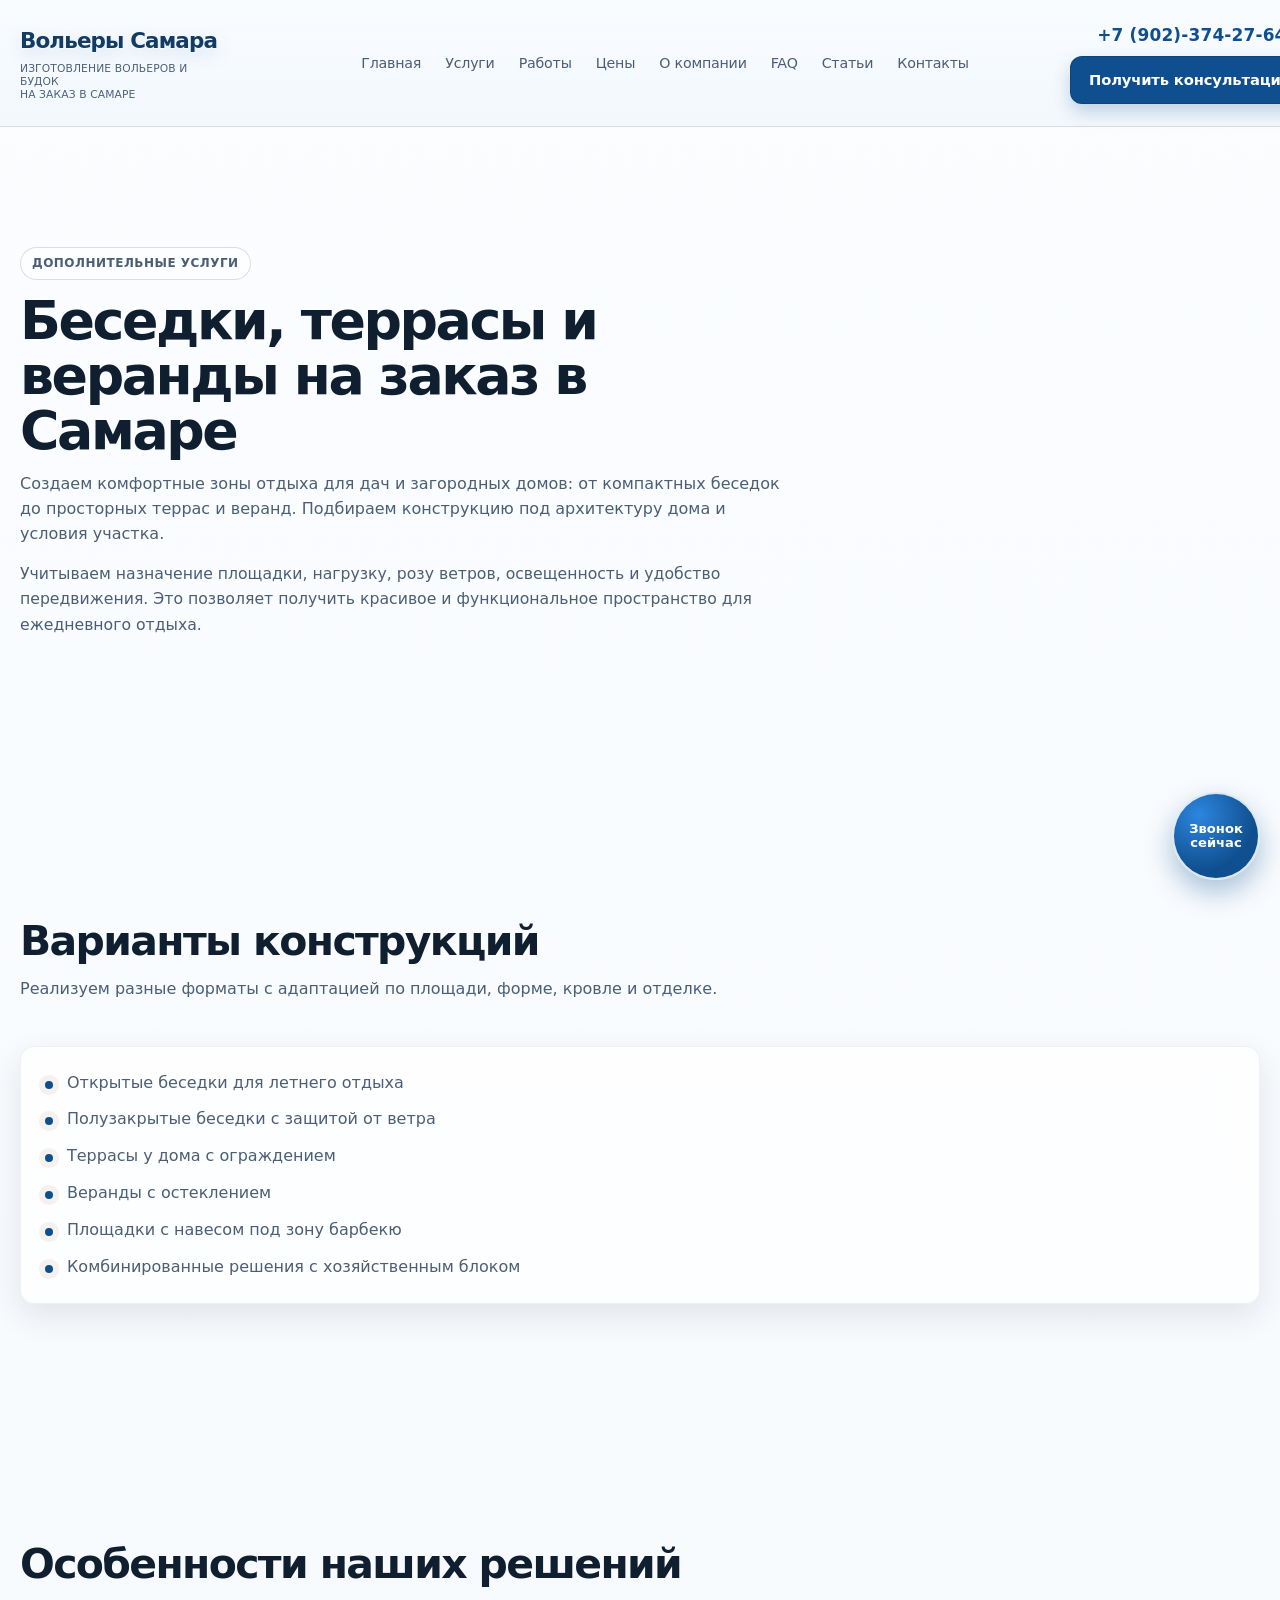
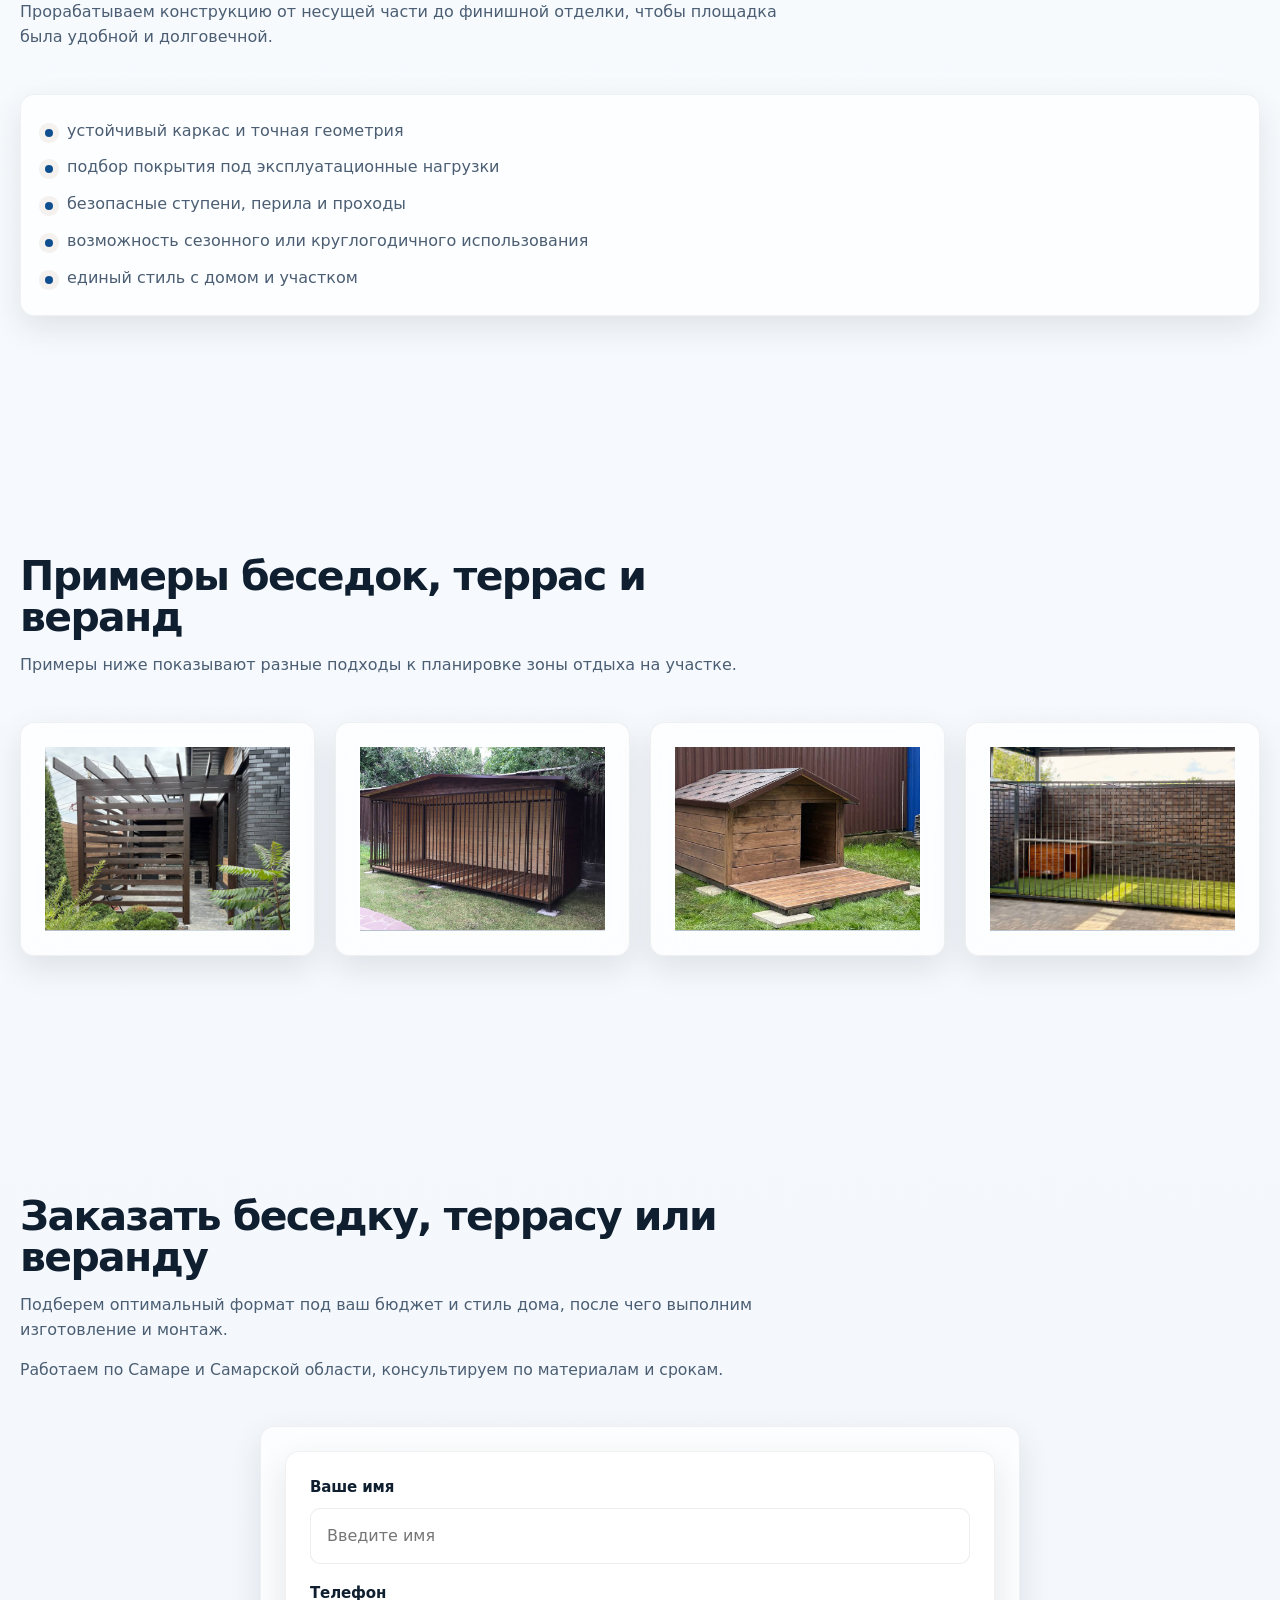
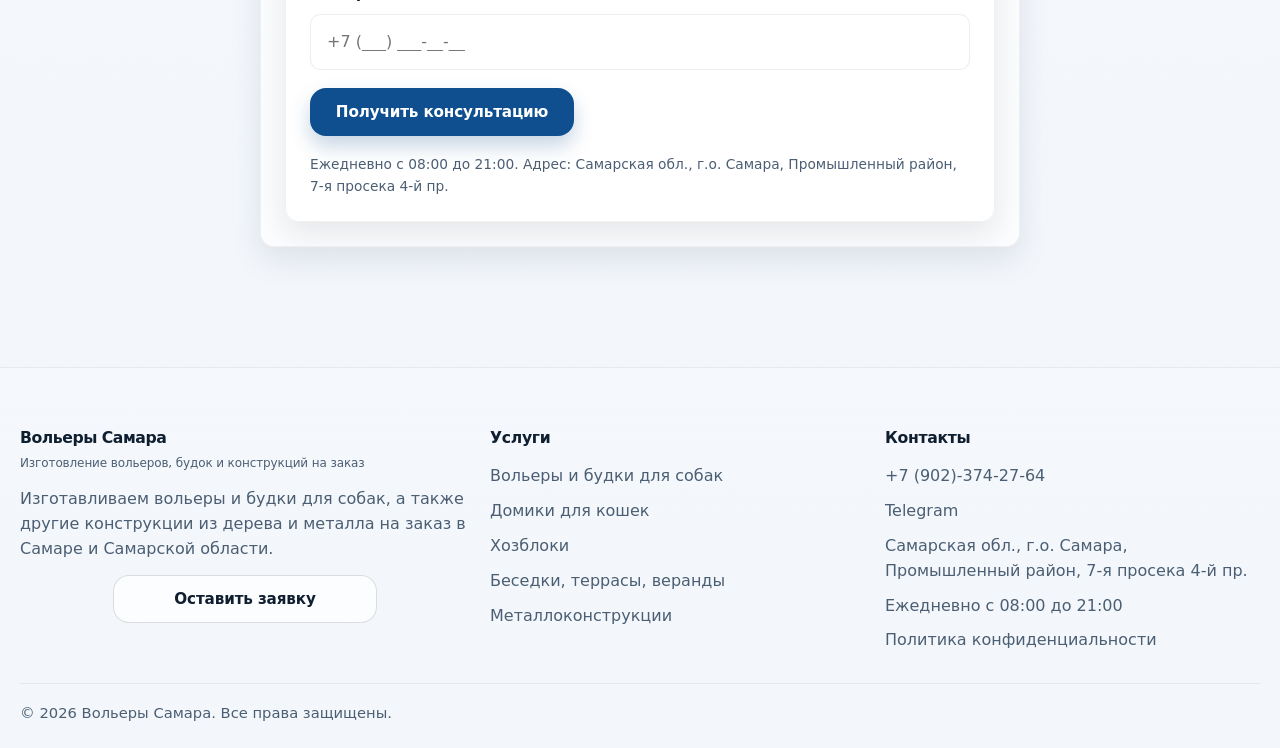
==== besedki-terrasy-verandy.html @ 58dba9f0 "new" ====
﻿<!DOCTYPE html>
<html lang="ru">
<head>
  <meta charset="UTF-8" />
  <meta name="viewport" content="width=device-width, initial-scale=1.0" />
  <title>Беседки, террасы и веранды в Самаре | Изготовление под ключ</title>
  <meta name="description" content="Проектируем и строим беседки, террасы и веранды на заказ в Самаре и Самарской области. Подбираем конструкцию, материалы и стиль под дом и участок." />
  <script type="application/ld+json">
    {
      "@context": "https://schema.org",
      "@type": "LocalBusiness",
      "name": "Вольеры Самара",
      "description": "Изготовление вольеров и будок для собак на заказ в Самаре и Самарской области.",
      "telephone": "+7 (902)-374-27-64",
      "address": {
        "@type": "PostalAddress",
        "addressLocality": "Самара",
        "addressRegion": "Самарская область",
        "addressCountry": "RU"
      },
      "areaServed": [
        "Самара",
        "Самарская область",
        "Тольятти",
        "Новокуйбышевск",
        "Сызрань",
        "Чапаевск",
        "Кинель",
        "Жигулевск",
        "Отрадный"
      ],
      "openingHours": "Mo-Sa 09:00-19:00",
      "serviceType": [
        "Изготовление вольеров для собак",
        "Изготовление будок для собак",
        "Доставка и монтаж вольеров"
      ]
    }
  </script>
  <script type="application/ld+json">
    {
      "@context": "https://schema.org",
      "@type": "FAQPage",
      "mainEntity": [
        {
          "@type": "Question",
          "name": "Сколько стоит вольер для собаки в Самаре?",
          "acceptedAnswer": {
            "@type": "Answer",
            "text": "Цена зависит от размеров, материалов, утепления, типа крыши, пола и монтажа. Для точного расчета нужно уточнить параметры проекта."
          }
        },
        {
          "@type": "Question",
          "name": "Можно ли сделать вольер по моим размерам?",
          "acceptedAnswer": {
            "@type": "Answer",
            "text": "Да, мы изготавливаем конструкции по индивидуальным размерам и задачам заказчика."
          }
        },
        {
          "@type": "Question",
          "name": "Делаете ли вы теплые зимние вольеры?",
          "acceptedAnswer": {
            "@type": "Answer",
            "text": "Да, можем предусмотреть утепление, защиту от ветра, будку и другие элементы для комфортного содержания собаки."
          }
        },
        {
          "@type": "Question",
          "name": "Можно ли заказать будку отдельно?",
          "acceptedAnswer": {
            "@type": "Answer",
            "text": "Да, изготавливаем будки как отдельно, так и в составе вольера."
          }
        },
        {
          "@type": "Question",
          "name": "Работаете ли вы по Самарской области?",
          "acceptedAnswer": {
            "@type": "Answer",
            "text": "Да, выполняем доставку и монтаж по Самаре и области."
          }
        },
        {
          "@type": "Question",
          "name": "Сколько занимает изготовление?",
          "acceptedAnswer": {
            "@type": "Answer",
            "text": "Срок зависит от сложности проекта, объема работ и текущей загрузки. После уточнения параметров сможем назвать ориентир по срокам."
          }
        },
        {
          "@type": "Question",
          "name": "Можно ли заказать вместе с вольером хозблок или другую конструкцию?",
          "acceptedAnswer": {
            "@type": "Answer",
            "text": "Да, при необходимости можно сразу рассчитать дополнительные работы по участку и объединить их в одном проекте."
          }
        }
      ]
    }
  </script>
  <style>
    :root {
      --bg: #f2f6fb;
      --bg-2: #fbfdff;
      --surface: rgba(255,255,255,0.94);
      --surface-strong: rgba(255,255,255,0.98);
      --surface-solid: #ffffff;
      --text: #0f1f30;
      --muted: #4b5e73;
      --line: rgba(15, 31, 48, 0.14);
      --line-strong: rgba(15, 31, 48, 0.24);
      --accent: #0f4f8f;
      --accent-2: #1a6abc;
      --accent-soft: rgba(26, 106, 188, 0.16);
      --green: #0e7a8a;
      --green-soft: rgba(14, 122, 138, 0.14);
      --shadow: 0 24px 60px rgba(15, 31, 48, 0.14);
      --shadow-soft: 0 12px 32px rgba(15, 31, 48, 0.10);
      --container: 1240px;
      --header-h: 76px;
      --section: 120px;
      --btn-uniform-w: 264px;
    }

    * { box-sizing: border-box; }

    html { scroll-behavior: smooth; }

    body {
      margin: 0;
      font-family: "SF Pro Display", "SF Pro Text", Inter, ui-sans-serif, system-ui, -apple-system, BlinkMacSystemFont, "Segoe UI", sans-serif;
      color: var(--text);
      background: linear-gradient(180deg, var(--bg-2) 0%, var(--bg) 100%);
      line-height: 1.55;
      -webkit-font-smoothing: antialiased;
      text-rendering: optimizeLegibility;
    }

    img { max-width: 100%; display: block; }
    a { color: inherit; text-decoration: none; }
    button, input, textarea { font: inherit; }

    .container {
      width: min(100% - 32px, var(--container));
      margin: 0 auto;
    }

    .section {
      padding: var(--section) 0;
      scroll-margin-top: calc(var(--header-h) + 22px);
    }

    .section-head {
      max-width: 760px;
      display: grid;
      gap: 14px;
      margin-bottom: 44px;
    }

    .eyebrow {
      display: inline-flex;
      align-items: center;
      gap: 8px;
      width: fit-content;
      padding: 6px 11px;
      border-radius: 999px;
      background: rgba(255,255,255,0.6);
      border: 1px solid var(--line);
      color: var(--muted);
      font-size: 12px;
      font-weight: 600;
      letter-spacing: .04em;
      text-transform: uppercase;
      backdrop-filter: blur(14px);
    }

    h1, h2, h3, h4, p { margin: 0; }

    h1 {
      font-size: clamp(2.2rem, 4.2vw, 4.2rem);
      line-height: 1.02;
      letter-spacing: -.045em;
      font-weight: 700;
      max-width: 860px;
    }

    h2 {
      font-size: clamp(2rem, 3.2vw, 3.4rem);
      line-height: 1.02;
      letter-spacing: -.04em;
      font-weight: 700;
    }

    h3 {
      font-size: clamp(1.06rem, 1.55vw, 1.26rem);
      line-height: 1.22;
      letter-spacing: -.03em;
      font-weight: 650;
    }

    .lead,
    .section-head p,
    .muted,
    .card p,
    .service-copy,
    .faq-answer,
    .footer-copy,
    .list li,
    .work-meta,
    .review-role,
    .about-copy,
    .cta-text,
    .contact-card small,
    .stat p,
    .timeline-copy,
    .geo-copy,
    .price-note,
    .subcat,
    .hero-note,
    .hero-meta,
    .footer-bottom,
    .contact-meta,
    .nav-link,
    .dropdown-toggle,
    .dropdown-menu a,
    .photo-label {
      color: var(--muted);
    }

    .lead {
      font-size: clamp(1.02rem, 1.55vw, 1.16rem);
      max-width: 760px;
      line-height: 1.62;
    }

    .seo-copy {
      max-width: 860px;
      font-size: .98rem;
      line-height: 1.62;
      color: var(--muted);
    }

    .btn-row,
    .hero-actions,
    .cta-actions,
    .footer-actions {
      display: flex;
      flex-wrap: wrap;
      justify-content: center;
      align-items: center;
      gap: 12px;
    }

    .btn {
      display: inline-flex;
      align-items: center;
      justify-content: center;
      width: min(100%, var(--btn-uniform-w));
      height: 48px;
      padding: 0 18px;
      border-radius: 16px;
      border: 1px solid transparent;
      font-size: .95rem;
      font-weight: 600;
      letter-spacing: -.01em;
      transition: transform .28s ease, box-shadow .28s ease, border-color .28s ease, background .28s ease, color .28s ease;
      cursor: pointer;
      white-space: nowrap;
    }

    .btn:hover {
      transform: translateY(-2px);
      box-shadow: 0 16px 28px rgba(16, 33, 51, .14);
    }

    .btn-primary {
      background: var(--accent);
      color: #fff;
      box-shadow: 0 10px 20px rgba(15, 79, 143, .24);
    }

    .btn-secondary {
      background: rgba(255,255,255,0.72);
      color: var(--text);
      border-color: var(--line);
      backdrop-filter: blur(14px);
    }

    .btn-ghost {
      background: transparent;
      color: var(--text);
      border-color: var(--line);
    }

    .chip-list,
    .geo-list {
      display: flex;
      flex-wrap: wrap;
      gap: 10px 22px;
      padding: 0;
      margin: 0;
      list-style: none;
    }

    .hero-metrics,
    .subcat-list {
      display: grid;
      gap: 10px 22px;
      padding: 0;
      margin: 0;
      list-style: none;
    }

    .hero-metrics {
      grid-template-columns: repeat(2, minmax(0, 1fr));
      max-width: 760px;
    }

    .subcat-list {
      grid-template-columns: repeat(2, minmax(0, 1fr));
    }

    .geo-tag {
      display: inline-flex;
      align-items: center;
      min-height: 38px;
      padding: 0 14px;
      border-radius: 999px;
      background: rgba(255,255,255,0.7);
      border: 1px solid var(--line);
      backdrop-filter: blur(12px);
    }

    .metric-pill,
    .chip,
    .subcat {
      position: relative;
      min-height: auto;
      padding: 0 0 0 18px;
      border: none;
      background: none;
      backdrop-filter: none;
      border-radius: 0;
      font-size: .95rem;
    }

    .metric-pill,
    .subcat {
      color: var(--text);
      font-weight: 600;
      letter-spacing: -.01em;
    }

    .chip {
      color: var(--muted);
    }

    .metric-pill::before,
    .chip::before,
    .subcat::before {
      content: "";
      position: absolute;
      left: 0;
      top: .65em;
      transform: translateY(-50%);
      width: 8px;
      height: 8px;
      border-radius: 999px;
      background: linear-gradient(180deg, var(--green), #55694b);
    }

    .metric-pill::before {
      box-shadow: 0 0 0 5px rgba(102, 123, 90, 0.10);
    }

    .subcat::before {
      width: 10px;
      height: 10px;
      border-radius: 3px;
      box-shadow: 0 0 0 5px rgba(102, 123, 90, 0.10);
    }

    /* Hero: unified checklist style */
    .hero .hero-metrics {
      gap: 10px 14px;
    }

    .hero .hero-metrics .metric-pill {
      display: flex;
      align-items: center;
      gap: 8px;
      padding: 2px 0;
      min-height: auto;
      font-size: .95rem;
      line-height: 1.4;
      letter-spacing: -.01em;
      font-weight: 650;
      color: var(--text);
    }

    .hero .hero-metrics .metric-pill::before {
      content: "✓";
      position: static;
      transform: none;
      width: 18px;
      height: 18px;
      display: inline-flex;
      align-items: center;
      justify-content: center;
      border-radius: 999px;
      background: rgba(15,79,143,.10);
      color: var(--accent);
      font-size: .75rem;
      font-weight: 800;
      box-shadow: none;
    }

    .site-header {
      position: sticky;
      top: 0;
      z-index: 1000;
      padding: 14px 0;
      background: linear-gradient(180deg, rgba(248,252,255,.94), rgba(242,247,252,.90));
      backdrop-filter: blur(18px) saturate(140%);
      border-bottom: 1px solid rgba(15, 31, 48, 0.14);
    }

    .header-shell {
      min-height: calc(var(--header-h) - 10px);
      display: grid;
      grid-template-columns: minmax(180px, 240px) 1fr minmax(160px, 190px);
      align-items: center;
      gap: 12px;
      padding: 8px 0;
    }

    .brand {
      display: inline-grid;
      gap: 4px;
      align-items: center;
      min-width: 180px;
    }

    .brand-title {
      font-size: .98rem;
      font-weight: 700;
      letter-spacing: -.03em;
      color: var(--text);
    }

    .site-header .brand-title {
      font-size: 1.34rem;
      font-weight: 900;
      letter-spacing: -.04em;
      color: #133b63;
      text-shadow: 0 1px 0 rgba(255,255,255,.55), 0 6px 18px rgba(26,106,188,.18);
    }

    .brand-subtitle {
      font-size: .75rem;
      color: var(--muted);
      letter-spacing: -.01em;
    }

    .site-header .brand-subtitle {
      font-size: .67rem;
      line-height: 1.25;
      color: #4d6278;
      letter-spacing: .01em;
      max-width: 200px;
      text-transform: uppercase;
    }

    .nav {
      display: flex;
      justify-content: center;
      min-width: 0;
    }

    .nav-list {
      display: flex;
      align-items: center;
      justify-content: center;
      gap: 2px;
      padding: 0;
      margin: 0;
      list-style: none;
      min-width: 0;
    }

    .nav-link,
    .dropdown-toggle {
      display: inline-flex;
      align-items: center;
      justify-content: center;
      min-height: 38px;
      padding: 0 11px;
      border-radius: 999px;
      font-size: .89rem;
      font-weight: 500;
      letter-spacing: -.015em;
      transition: background .24s ease, color .24s ease, transform .24s ease;
      white-space: nowrap;
    }

    .nav-link:hover,
    .dropdown-toggle:hover,
    .dropdown:hover > .dropdown-toggle,
    .nav-link:focus-visible,
    .dropdown-toggle:focus-visible {
      background: rgba(15,79,143,.07);
      color: var(--text);
      outline: none;
    }

    .dropdown { position: relative; }

    .dropdown-menu {
      position: absolute;
      top: calc(100% + 12px);
      left: 50%;
      transform: translateX(-50%) translateY(8px);
      min-width: 300px;
      padding: 10px;
      display: grid;
      gap: 4px;
      border-radius: 12px;
      border: 1px solid var(--line);
      background: rgba(255,255,255,.94);
      box-shadow: 0 24px 48px rgba(16,33,51,.14);
      backdrop-filter: blur(20px);
      opacity: 0;
      visibility: hidden;
      transition: opacity .24s ease, transform .24s ease, visibility .24s ease;
    }

    .dropdown:hover .dropdown-menu,
    .dropdown:focus-within .dropdown-menu {
      opacity: 1;
      visibility: visible;
      transform: translateX(-50%) translateY(0);
    }

    .dropdown-menu a {
      padding: 12px 14px;
      border-radius: 10px;
      font-size: .94rem;
      transition: background .22s ease, color .22s ease;
    }

    .dropdown-menu a:hover {
      background: rgba(15,79,143,.07);
      color: var(--text);
    }

    .header-actions {
      display: grid;
      gap: 8px;
      justify-items: stretch;
      min-width: 190px;
    }

    .header-phone-inline {
      width: 100%;
      text-align: center;
      font-size: 1.06rem;
      font-weight: 800;
      letter-spacing: .01em;
      color: var(--accent);
      text-shadow: 0 1px 0 rgba(255,255,255,.5);
      transition: color .22s ease, transform .22s ease;
    }

    .header-phone-inline:hover {
      color: var(--accent-2);
      transform: translateY(-1px);
    }

    .header-actions .btn {
      width: min(100%, var(--btn-uniform-w));
      height: 48px;
      border-radius: 12px;
      font-size: .92rem;
      font-weight: 700;
    }

    .site-header .btn-primary {
      background: var(--accent);
      border: 1px solid rgba(13, 62, 112, 0.62);
      box-shadow: 0 8px 18px rgba(15,79,143,.24);
    }

    .hero-phoneline {
      margin-top: 10px;
      font-size: .98rem;
      font-weight: 600;
      color: var(--text);
    }

    .hero-phoneline a {
      font-weight: 800;
      color: var(--accent);
      border-bottom: 1px dashed rgba(15,79,143,.42);
    }

    .hero-phoneline a:hover {
      color: var(--accent-2);
      border-bottom-color: rgba(26,106,188,.72);
    }

    .call-sticker {
      position: fixed;
      right: 20px;
      bottom: 20px;
      width: 88px;
      height: 88px;
      border-radius: 50%;
      display: grid;
      place-items: center;
      text-align: center;
      font-size: .82rem;
      font-weight: 800;
      line-height: 1.1;
      color: #fff;
      background: radial-gradient(circle at 30% 25%, #2c86df, var(--accent) 65%);
      border: 2px solid rgba(255,255,255,.85);
      box-shadow: 0 12px 28px rgba(15,79,143,.35);
      z-index: 1100;
      animation: callPulse 2.2s ease-in-out infinite;
    }

    .call-sticker:hover {
      transform: translateY(-2px) scale(1.04);
      box-shadow: 0 16px 30px rgba(15,79,143,.40);
    }

    @keyframes callPulse {
      0%, 100% { box-shadow: 0 12px 28px rgba(15,79,143,.35), 0 0 0 0 rgba(26,106,188,.30); }
      60% { box-shadow: 0 12px 28px rgba(15,79,143,.35), 0 0 0 14px rgba(26,106,188,0); }
    }

    .scroll-top {
      position: fixed;
      right: 20px;
      bottom: 118px;
      width: 52px;
      height: 52px;
      border-radius: 14px;
      display: grid;
      place-items: center;
      background: rgba(255,255,255,.42);
      border: 1px solid rgba(255,255,255,.78);
      backdrop-filter: blur(16px) saturate(125%);
      color: var(--text);
      font-size: 1.34rem;
      line-height: 1;
      box-shadow: 0 8px 20px rgba(15,31,48,.20);
      cursor: pointer;
      z-index: 1090;
      opacity: 0;
      visibility: hidden;
      transform: translateY(12px);
      transition: opacity .24s ease, transform .24s ease, visibility .24s ease, background .24s ease;
    }

    .scroll-top.is-visible {
      opacity: .95;
      visibility: visible;
      transform: translateY(0);
    }

    .scroll-top:hover {
      background: rgba(255,255,255,.58);
    }

    .menu-toggle,
    .mobile-services,
    .mobile-articles {
      display: none;
    }

    .burger {
      display: none;
      width: 44px;
      height: 44px;
      align-items: center;
      justify-content: center;
      border-radius: 10px;
      background: rgba(255,255,255,.62);
      border: 1px solid rgba(31,25,21,.06);
      cursor: pointer;
    }

    .burger span,
    .burger span::before,
    .burger span::after {
      display: block;
      width: 18px;
      height: 2px;
      border-radius: 999px;
      background: var(--text);
      position: relative;
      transition: transform .24s ease, opacity .24s ease;
      content: "";
    }

    .burger span::before { position: absolute; top: -6px; }
    .burger span::after { position: absolute; top: 6px; }

    .hero {
      padding: 42px 0 32px;
      overflow: clip;
    }

    .hero-shell {
      position: relative;
      padding: clamp(32px, 4vw, 56px);
      border-radius: 20px;
      background:
        linear-gradient(180deg, rgba(255,255,255,.82), rgba(255,255,255,.62)),
        linear-gradient(140deg, rgba(182,146,119,.06), transparent 45%);
      border: 1px solid rgba(31,25,21,.06);
      box-shadow: var(--shadow);
      backdrop-filter: blur(22px);
      overflow: hidden;
    }

    .hero-shell::before {
      content: "";
      position: absolute;
      right: -120px;
      top: -120px;
      width: 360px;
      height: 360px;
      border-radius: 50%;
      background: radial-gradient(circle, rgba(182,146,119,.18), transparent 68%);
      pointer-events: none;
    }

    .hero-grid {
      position: relative;
      z-index: 1;
      display: grid;
      grid-template-columns: minmax(0, 1.15fr) minmax(320px, .85fr);
      gap: 28px;
      align-items: center;
    }

    .hero-copy {
      display: grid;
      gap: 24px;
    }

    .hero-top {
      display: grid;
      gap: 18px;
    }

    .hero-meta {
      max-width: 660px;
      font-size: .94rem;
    }

    .hero-note {
      font-size: .91rem;
    }

    .hero-visual,
    .work-image,
    .cta-side {
      position: relative;
      overflow: hidden;
      background:
        linear-gradient(180deg, rgba(255,255,255,.08), rgba(255,255,255,0)),
        linear-gradient(145deg, #c9b19c 0%, #e8ddd2 48%, #9b816e 100%);
      border: 1px solid rgba(255,255,255,.14);
      box-shadow: inset 0 1px 0 rgba(255,255,255,.22);
    }

    .hero-visual {
      min-height: 600px;
      border-radius: 18px;
    }

    .work-image {
      min-height: 300px;
      border-radius: 0;
    }

    .hero-image,
    .work-image-photo,
    .cta-side-photo {
      position: absolute;
      inset: 0;
      width: 100%;
      height: 100%;
      object-fit: cover;
      z-index: 0;
    }

    .cta-side {
      min-height: 300px;
      border-radius: 16px;
    }

    .hero-visual::before,
    .work-image::before,
    .cta-side::before {
      content: "";
      position: absolute;
      inset: 0;
      background:
        linear-gradient(180deg, rgba(20,20,20,.06), rgba(20,20,20,.20)),
        linear-gradient(135deg, rgba(255,255,255,.18), transparent 45%);
    }

    .photo-label {
      position: absolute;
      left: 18px;
      bottom: 18px;
      min-height: 36px;
      display: inline-flex;
      align-items: center;
      padding: 0 12px;
      border-radius: 999px;
      background: rgba(255,255,255,.82);
      border: 1px solid rgba(31,25,21,.06);
      backdrop-filter: blur(14px);
      font-size: .88rem;
      font-weight: 600;
      z-index: 2;
    }

    .hero-house {
      position: absolute;
      left: 50%;
      bottom: 24px;
      transform: translateX(-50%);
      width: min(88%, 420px);
      aspect-ratio: 1.08 / 1;
      border-radius: 16px;
      background:
        linear-gradient(180deg, rgba(255,255,255,.16), rgba(255,255,255,.06)),
        linear-gradient(160deg, #ccaa8a, #7d5d49);
      box-shadow: 0 24px 40px rgba(31, 25, 21, .18);
      overflow: hidden;
      border: 1px solid rgba(255,255,255,.2);
    }

    .hero-house::before {
      content: "";
      position: absolute;
      inset: 16px 16px auto;
      height: 42%;
      border-radius: 10px;
      background: repeating-linear-gradient(90deg, rgba(56,35,22,.72) 0 12px, rgba(255,255,255,.08) 12px 72px);
    }

    .hero-house::after {
      content: "";
      position: absolute;
      inset: auto 16px 16px;
      height: 34%;
      border-radius: 10px;
      background: linear-gradient(180deg, rgba(247,239,229,.95), rgba(218,197,176,.98));
      box-shadow: inset 0 0 0 1px rgba(255,255,255,.18);
    }

    .hero-floating {
      position: absolute;
      display: grid;
      gap: 4px;
      padding: 14px 16px;
      border-radius: 12px;
      background: rgba(255,255,255,.82);
      border: 1px solid rgba(31,25,21,.06);
      box-shadow: 0 20px 36px rgba(31,25,21,.10);
      backdrop-filter: blur(18px);
      z-index: 2;
    }

    .hero-floating strong {
      font-size: 1.02rem;
      letter-spacing: -.03em;
    }

    .float-1 { top: 18px; left: 18px; }
    .float-2 { right: 18px; bottom: 70px; }

    .grid-3,
    .grid-4,
    .grid-2,
    .works-grid,
    .reviews-grid,
    .materials-grid,
    .stats-grid,
    .footer-grid,
    .contacts-grid,
    .faq-grid,
    .about-grid,
    .timeline-grid {
      display: grid;
      gap: 20px;
    }

    .grid-3 { grid-template-columns: repeat(3, minmax(0, 1fr)); align-items: stretch; }
    .grid-4 { grid-template-columns: repeat(4, minmax(0, 1fr)); }
    .grid-2 { grid-template-columns: repeat(2, minmax(0, 1fr)); }
    .works-grid { grid-template-columns: repeat(2, minmax(0, 1fr)); align-items: stretch; }
    .reviews-grid { grid-template-columns: repeat(3, minmax(0, 1fr)); align-items: stretch; }
    .materials-grid { grid-template-columns: repeat(3, minmax(0, 1fr)); }
    .stats-grid { grid-template-columns: repeat(2, minmax(0, 1fr)); }
    .footer-grid { grid-template-columns: 1.2fr 1fr 1fr; }
    .contacts-grid { grid-template-columns: 1.05fr .95fr; align-items: start; }
    .faq-grid { grid-template-columns: 1fr; }
    .about-grid { grid-template-columns: 1.05fr .95fr; align-items: start; }
    .timeline-grid { grid-template-columns: repeat(4, minmax(0, 1fr)); }

    .card,
    .work-card,
    .review-card,
    .timeline-card,
    .faq-item,
    .service-card,
    .material-card,
    .contact-card,
    .stat,
    .price-box,
    .service-feature,
    .service-main,
    .service-aside,
    .price-copy,
    .price-form,
    .geo-card,
    .map-card,
    .cta-box {
      position: relative;
      border-radius: 14px;
      border: 1px solid rgba(31,25,21,.06);
      background: rgba(255,255,255,.72);
      box-shadow: var(--shadow-soft);
      backdrop-filter: blur(18px);
      transition: transform .28s ease, box-shadow .28s ease, border-color .28s ease;
      overflow: hidden;
    }

    .card:hover,
    .work-card:hover,
    .review-card:hover,
    .timeline-card:hover,
    .faq-item:hover,
    .service-card:hover,
    .material-card:hover,
    .contact-card:hover,
    .stat:hover,
    .service-feature:hover,
    .price-box:hover {
      transform: translateY(-4px);
      box-shadow: 0 24px 40px rgba(31,25,21,.10);
      border-color: rgba(31,25,21,.10);
    }

    .card,
    .service-card,
    .material-card,
    .timeline-card,
    .service-feature,
    .contact-card,
    .stat,
    .price-box {
      padding: 24px;
      display: grid;
      gap: 14px;
      align-content: start;
    }

    .service-layout,
    .price-layout,
    .geo-layout {
      display: grid;
      grid-template-columns: minmax(0, 1.05fr) minmax(320px, .95fr);
      gap: 22px;
      align-items: stretch;
    }

    .service-main,
    .price-copy,
    .geo-card {
      padding: clamp(24px, 3vw, 34px);
      display: grid;
      gap: 22px;
    }

    .service-main {
      background:
        linear-gradient(180deg, rgba(255,255,255,.84), rgba(255,255,255,.68)),
        linear-gradient(135deg, var(--green-soft), transparent 44%);
    }

    .price-copy,
    .geo-card {
      background:
        linear-gradient(180deg, rgba(255,255,255,.84), rgba(255,255,255,.68)),
        linear-gradient(135deg, rgba(182,146,119,.08), transparent 44%);
    }

    .service-aside,
    .price-form,
    .map-card {
      padding: 24px;
      display: grid;
      gap: 18px;
      align-content: start;
    }

    .price-cta {
      display: grid;
      gap: 10px;
      padding: 18px;
      border-radius: 12px;
      border: 1px solid var(--line);
      background:
        linear-gradient(180deg, rgba(255,255,255,.86), rgba(255,255,255,.74)),
        linear-gradient(135deg, rgba(26,106,188,.10), rgba(14,122,138,.08));
    }

    .price-cta strong {
      font-size: 1.05rem;
      letter-spacing: -.02em;
      color: var(--text);
    }

    #price .price-copy {
      max-width: none;
      margin-inline: 0;
      padding: 0;
      gap: 0;
      border: none;
      border-radius: 0;
      background: none;
      box-shadow: none;
    }

    #price .price-cards {
      display: grid;
      grid-template-columns: repeat(2, minmax(0, 1fr));
      gap: 16px;
      align-items: stretch;
    }

    #price .price-box {
      border-radius: 14px;
      border: 1px solid rgba(15,31,48,.10);
      background: rgba(255,255,255,.74);
      box-shadow: none;
      gap: 12px;
    }

    #price .price-box strong {
      font-size: 1.14rem;
      letter-spacing: -.02em;
    }

    #price .price-factors {
      margin-top: 0 !important;
      display: grid;
      grid-template-columns: repeat(2, minmax(0, 1fr));
      gap: 10px 16px;
    }

    #price .price-factors li {
      min-height: 36px;
      display: inline-flex;
      align-items: center;
      padding-left: 26px;
      border-bottom: none;
      font-weight: 600;
      color: var(--text);
    }

    #price .price-factors li::before {
      left: 4px;
      top: 50%;
      transform: translateY(-50%);
      width: 14px;
      height: 14px;
      border-radius: 999px;
      background: rgba(15,79,143,.10);
      color: var(--accent);
      content: "✓";
      display: inline-flex;
      align-items: center;
      justify-content: center;
      font-size: .65rem;
      font-weight: 800;
      box-shadow: none;
    }

    #price .price-note {
      font-size: .95rem;
      line-height: 1.55;
    }

    #price .price-cta {
      border-radius: 14px;
      padding: 24px;
      background: linear-gradient(155deg, #0f4f8f 0%, #11457b 58%, #0d375f 100%);
      border: 1px solid rgba(10, 42, 73, .72);
      box-shadow: 0 18px 34px rgba(9, 35, 59, .28);
      display: grid;
      gap: 14px;
      justify-items: start;
      align-content: start;
      text-align: left;
    }

    #price .price-cta strong,
    #price .price-cta p {
      color: #eef5ff;
    }

    #price .price-cta .btn {
      margin-top: 4px;
      background: #ffffff;
      color: #0f4f8f;
      border: 1px solid rgba(255,255,255,.86);
      box-shadow: 0 10px 22px rgba(8, 28, 48, .22);
      align-self: start;
    }

    #price .price-cta .btn:hover {
      background: #f2f7ff;
    }

    @media (max-width: 1024px) {
      #price .price-cards {
        grid-template-columns: 1fr;
      }
    }

    .service-copy,
    .about-copy { max-width: 760px; }

    .service-feature strong,
    .contact-card strong,
    .stat strong,
    .price-box strong {
      font-size: 1.06rem;
      letter-spacing: -.02em;
    }

    .timeline-num {
      width: 40px;
      height: 40px;
      display: inline-flex;
      align-items: center;
      justify-content: center;
      border-radius: 10px;
      background: rgba(31,25,21,.045);
      color: var(--text);
      font-weight: 700;
      font-size: .95rem;
    }

    /* Process infographic */
    #steps .timeline-grid {
      position: relative;
      max-width: 980px;
      margin-inline: auto;
      grid-template-columns: 1fr;
      gap: 14px;
      padding-left: 10px;
    }

    #steps .timeline-grid::before {
      content: "";
      position: absolute;
      left: 31px;
      top: 10px;
      bottom: 10px;
      width: 2px;
      background: linear-gradient(180deg, rgba(26,106,188,.35), rgba(14,122,138,.35));
    }

    #steps .timeline-card {
      display: grid;
      grid-template-columns: 62px 1fr;
      grid-template-areas:
        "num title"
        ". text";
      column-gap: 14px;
      row-gap: 6px;
      padding: 18px 18px 18px 10px;
      border-radius: 16px;
      border: 1px solid rgba(15,31,48,.10);
      background:
        linear-gradient(180deg, rgba(255,255,255,.92), rgba(255,255,255,.82)),
        linear-gradient(135deg, rgba(26,106,188,.08), rgba(14,122,138,.06));
      box-shadow: 0 12px 24px rgba(15,31,48,.08);
    }

    #steps .timeline-card h3 {
      grid-area: title;
      align-self: center;
      font-size: 1.08rem;
      line-height: 1.25;
      letter-spacing: -.02em;
    }

    #steps .timeline-card .timeline-copy {
      grid-area: text;
      max-width: 62ch;
    }

    #steps .timeline-num {
      grid-area: num;
      width: 44px;
      height: 44px;
      border-radius: 999px;
      background: linear-gradient(180deg, var(--accent-2), var(--accent));
      color: #fff;
      border: 1px solid rgba(13,62,112,.45);
      box-shadow: 0 8px 16px rgba(15,79,143,.24);
      position: relative;
      z-index: 1;
      font-weight: 800;
    }

    .card-icon {
      width: 84px;
      height: 84px;
      display: inline-flex;
      align-items: center;
      justify-content: center;
      border-radius: 18px;
      padding: 14px;
      background:
        linear-gradient(180deg, rgba(255,255,255,.92), rgba(255,255,255,.76)),
        linear-gradient(135deg, rgba(26,106,188,.14), rgba(14,122,138,.12));
      border: 1px solid rgba(15,31,48,.10);
      box-shadow: 0 10px 22px rgba(15,31,48,.10), inset 0 1px 0 rgba(255,255,255,.72);
    }

    .card-icon img {
      width: 100%;
      height: 100%;
      object-fit: contain;
      object-position: center;
      display: block;
    }

    .advantages-grid .card {
      gap: 14px;
      align-items: start;
      text-align: left;
    }

    .advantages-grid .card-icon {
      width: 112px;
      height: 112px;
      padding: 0;
      border-radius: 0;
      background: transparent;
      border: none;
      box-shadow: none;
      margin-inline: 0;
      display: inline-flex;
    }

    .advantages-grid .card-icon img {
      width: 100%;
      height: 100%;
      object-fit: contain;
      object-position: center;
      border-radius: 18px;
    }

    .advantages-grid .card h3 {
      max-width: none;
      margin-inline: 0;
    }

    .advantages-grid .card p {
      max-width: none;
      margin-inline: 0;
    }

    .material-icon {
      width: 104px;
      height: 104px;
      display: inline-flex;
      align-items: center;
      justify-content: center;
      margin-inline: 0;
      flex: 0 0 auto;
    }

    .material-icon img {
      width: 100%;
      height: 100%;
      object-fit: contain;
      object-position: center;
      display: block;
      border-radius: 16px;
    }

    .work-card {
      padding: 0;
      display: flex;
      flex-direction: column;
    }

    .work-image.alt-1 { background: linear-gradient(145deg, #bfa48f 0%, #ebe2d9 48%, #8b715f 100%); }
    .work-image.alt-2 { background: linear-gradient(145deg, #cab09a 0%, #f1e7de 48%, #927866 100%); }
    .work-image.alt-3 { background: linear-gradient(145deg, #b7a08f 0%, #e5dbd2 48%, #866f60 100%); }

    .work-body {
      display: grid;
      gap: 12px;
      padding: 24px;
      flex: 1;
      align-content: start;
    }

    .other-services-grid .service-card {
      padding: 0;
      display: flex;
      flex-direction: column;
    }

    .other-service-image {
      position: relative;
      overflow: hidden;
      aspect-ratio: 4 / 3;
      background:
        linear-gradient(180deg, rgba(255,255,255,.10), rgba(255,255,255,0)),
        linear-gradient(145deg, #c2ccd8 0%, #eef4fb 48%, #9aa9ba 100%);
      border-bottom: 1px solid rgba(15,31,48,.10);
    }

    .other-service-image img {
      position: absolute;
      inset: 0;
      width: 100%;
      height: 100%;
      object-fit: cover;
      object-position: center;
      display: block;
    }

    .other-service-body {
      display: grid;
      gap: 10px;
      padding: 22px;
      align-content: start;
      flex: 1;
    }

    .work-tags {
      display: flex;
      flex-wrap: wrap;
      gap: 8px;
    }

    .work-tag {
      min-height: 34px;
      display: inline-flex;
      align-items: center;
      padding: 0 12px;
      border-radius: 999px;
      background: rgba(31,25,21,.045);
      color: var(--muted);
      font-size: .86rem;
    }

    .form-head { display: grid; gap: 8px; }

    .field {
      display: grid;
      gap: 8px;
    }

    .field label {
      font-size: .94rem;
      font-weight: 600;
      letter-spacing: -.01em;
    }

    .lead-popup {
      position: fixed;
      inset: 0;
      z-index: 1200;
      padding: 18px;
      display: grid;
      place-items: center;
      background: rgba(7, 22, 36, .52);
      backdrop-filter: blur(6px);
      opacity: 0;
      visibility: hidden;
      pointer-events: none;
      transition: opacity .26s ease, visibility .26s ease;
    }

    .lead-popup.is-open {
      opacity: 1;
      visibility: visible;
      pointer-events: auto;
    }

    .lead-popup__panel {
      width: min(100%, 470px);
      border-radius: 16px;
      border: 1px solid rgba(15,31,48,.14);
      background:
        linear-gradient(180deg, rgba(255,255,255,.95), rgba(248,252,255,.9)),
        linear-gradient(140deg, rgba(26,106,188,.08), rgba(14,122,138,.08));
      box-shadow: 0 20px 44px rgba(8, 28, 48, .30);
      padding: 24px;
      position: relative;
      display: grid;
      gap: 16px;
    }

    .lead-popup__head {
      display: grid;
      gap: 6px;
      padding-right: 34px;
    }

    .lead-popup__head h3 {
      margin: 0;
      font-size: clamp(1.26rem, 2.4vw, 1.5rem);
      letter-spacing: -.02em;
    }

    .lead-popup__head p {
      margin: 0;
      color: var(--muted);
      line-height: 1.55;
    }

    .lead-popup__close {
      position: absolute;
      top: 12px;
      right: 12px;
      width: 34px;
      height: 34px;
      border-radius: 999px;
      border: 1px solid rgba(15,31,48,.16);
      background: rgba(255,255,255,.9);
      color: var(--text);
      font-size: 1.15rem;
      line-height: 1;
      cursor: pointer;
      transition: transform .22s ease, background .22s ease;
    }

    .lead-popup__close:hover {
      transform: translateY(-1px);
      background: #fff;
    }

    .lead-popup__form {
      display: grid;
      gap: 14px;
    }

    .lead-popup__consent {
      margin: 0;
      font-size: .84rem;
      color: var(--muted);
      display: flex;
      align-items: flex-start;
      gap: 8px;
      line-height: 1.45;
    }

    .lead-popup__consent-mark {
      color: var(--accent);
      font-weight: 800;
      transform: translateY(1px);
      flex: 0 0 auto;
    }

    body.modal-open {
      overflow: hidden;
    }

    .input,
    .textarea {
      width: 100%;
      padding: 15px 16px;
      border-radius: 10px;
      border: 1px solid rgba(31,25,21,.08);
      background: rgba(255,255,255,.9);
      color: var(--text);
      transition: border-color .24s ease, box-shadow .24s ease, transform .24s ease;
    }

    .textarea {
      min-height: 128px;
      resize: vertical;
    }

    .input:focus,
    .textarea:focus {
      outline: none;
      border-color: rgba(139,103,78,.32);
      box-shadow: 0 0 0 4px rgba(182,146,119,.14);
      transform: translateY(-1px);
    }

    .list {
      display: grid;
      gap: 12px;
      padding: 0;
      margin: 0;
      list-style: none;
    }

    .list li {
      position: relative;
      padding-left: 22px;
    }

    .list li::before {
      content: "";
      position: absolute;
      left: 0;
      top: 10px;
      width: 8px;
      height: 8px;
      border-radius: 50%;
      background: var(--accent);
      box-shadow: 0 0 0 6px rgba(182,146,119,.12);
    }

    .timeline-card {
      min-height: 100%;
      align-content: start;
      padding: 22px;
    }

    .timeline-num {
      width: 44px;
      height: 44px;
      border-radius: 10px;
      background: rgba(31,25,21,.05);
    }

    .map-card {
      min-height: 100%;
      justify-content: space-between;
      padding: 12px;
    }

    .map-visual {
      position: relative;
      width: 100%;
      min-height: 340px;
      border-radius: 12px;
      overflow: hidden;
      background: rgba(240,247,255,.7);
      border: 1px solid rgba(15,31,48,.10);
    }

    .map-link {
      position: absolute;
      inset: 0;
      display: block;
    }

    .map-static {
      width: 100%;
      height: 100%;
      object-fit: cover;
      object-position: center;
      display: block;
    }

    .map-open {
      position: absolute;
      right: 12px;
      bottom: 12px;
      min-height: 34px;
      padding: 0 12px;
      border-radius: 999px;
      display: inline-flex;
      align-items: center;
      background: rgba(255,255,255,.9);
      border: 1px solid rgba(15,31,48,.14);
      color: var(--text);
      font-size: .84rem;
      font-weight: 600;
      backdrop-filter: blur(8px);
      box-shadow: 0 8px 16px rgba(15,31,48,.14);
    }

    .map-pin {
      position: absolute;
      display: inline-flex;
      align-items: center;
      justify-content: center;
      min-height: 34px;
      padding: 0 12px;
      border-radius: 999px;
      background: rgba(255,255,255,.88);
      border: 1px solid rgba(31,25,21,.06);
      box-shadow: 0 12px 24px rgba(31,25,21,.08);
      font-size: .86rem;
      font-weight: 600;
      color: var(--text);
    }

    .pin-main { left: 46%; top: 40%; }
    .pin-1 { left: 18%; top: 18%; }
    .pin-2 { left: 66%; top: 25%; }
    .pin-3 { left: 24%; top: 65%; }
    .pin-4 { left: 66%; top: 68%; }

    .review-card {
      padding: 24px;
      display: grid;
      gap: 16px;
      min-height: 100%;
      align-content: start;
    }

    .stars {
      color: #8b674e;
      letter-spacing: .18em;
      font-size: 1rem;
    }

    .faq-item {
      padding: 0;
      background: rgba(255,255,255,.76);
    }

    .faq-item summary {
      list-style: none;
      cursor: pointer;
      display: grid;
      grid-template-columns: 1fr auto;
      align-items: center;
      gap: 18px;
      padding: 22px 24px;
      font-weight: 600;
      letter-spacing: -.02em;
    }

    .faq-item summary::-webkit-details-marker { display: none; }

    .faq-icon {
      width: 34px;
      height: 34px;
      display: inline-flex;
      align-items: center;
      justify-content: center;
      border-radius: 10px;
      background: rgba(31,25,21,.045);
      color: var(--text);
      font-size: 1.14rem;
      transition: transform .24s ease, background .24s ease;
    }

    .faq-item[open] .faq-icon {
      transform: rotate(45deg);
      background: rgba(31,25,21,.08);
    }

    .faq-answer {
      padding: 0 24px 24px;
      max-width: 920px;
    }

    .stat {
      min-height: 100%;
      padding: 24px;
    }

    .stat-number {
      font-size: clamp(1.8rem, 3vw, 2.7rem);
      font-weight: 700;
      letter-spacing: -.05em;
      color: var(--text);
    }

    .cta-box {
      padding: clamp(26px, 4vw, 38px);
      display: grid;
      grid-template-columns: minmax(0, 1.05fr) minmax(300px, .95fr);
      gap: 24px;
      align-items: center;
      background:
        linear-gradient(180deg, rgba(255,255,255,.82), rgba(255,255,255,.62)),
        linear-gradient(135deg, rgba(182,146,119,.06), transparent 40%),
        linear-gradient(35deg, var(--green-soft), transparent 55%);
      box-shadow: var(--shadow);
    }

    .cta-content {
      display: grid;
      gap: 18px;
      position: relative;
      z-index: 1;
    }

    .footer {
      padding: 34px 0 24px;
      border-top: 1px solid rgba(31,25,21,.06);
      background: linear-gradient(180deg, rgba(255,255,255,.14), rgba(255,255,255,.06));
    }

    .footer-grid {
      padding: 24px 0 30px;
      align-items: start;
    }

    .footer-col {
      display: grid;
      gap: 14px;
    }

    .footer-title {
      font-size: .98rem;
      font-weight: 650;
      letter-spacing: -.02em;
    }

    .footer-nav,
    .footer-services,
    .footer-contacts {
      display: grid;
      gap: 10px;
    }

    .footer-nav a,
    .footer-services a,
    .footer-contacts a,
    .footer-policy {
      color: var(--muted);
      width: fit-content;
      transition: color .22s ease, transform .22s ease;
    }

    .footer-nav a:hover,
    .footer-services a:hover,
    .footer-contacts a:hover,
    .footer-policy:hover {
      color: var(--text);
      transform: translateX(2px);
    }

    .footer-bottom {
      display: flex;
      flex-wrap: wrap;
      justify-content: space-between;
      gap: 10px 18px;
      padding-top: 18px;
      border-top: 1px solid rgba(31,25,21,.06);
      font-size: .92rem;
      line-height: 1.5;
    }

    @media (max-width: 1180px) {
      .header-shell { grid-template-columns: minmax(160px, 220px) 1fr minmax(150px, 170px); }
      .site-header .brand-title { font-size: 1.2rem; }
      .site-header .brand-subtitle { font-size: .63rem; max-width: 180px; }
      .grid-3 { grid-template-columns: repeat(2, minmax(0, 1fr)); }
      .footer-grid { grid-template-columns: repeat(2, minmax(0, 1fr)); }
    }

    @media (max-width: 1024px) {
      :root {
        --header-h: 72px;
        --section: 96px;
      }

      .header-shell {
        grid-template-columns: 1fr auto;
      }

      .header-actions { display: none; }

      .nav {
        position: fixed;
        top: calc(var(--header-h) + 10px);
        left: 16px;
        right: 16px;
        padding: 16px;
        border-radius: 14px;
        background: rgba(255,255,255,.92);
        border: 1px solid rgba(31,25,21,.06);
        box-shadow: 0 24px 48px rgba(31,25,21,.12);
        backdrop-filter: blur(20px);
        opacity: 0;
        visibility: hidden;
        transform: translateY(-10px);
        transition: opacity .24s ease, transform .24s ease, visibility .24s ease;
      }

      .nav-list {
        width: 100%;
        flex-direction: column;
        align-items: stretch;
        gap: 4px;
      }

      .nav-link,
      .dropdown-toggle {
        justify-content: space-between;
        width: 100%;
        min-height: 46px;
        padding: 0 14px;
        border-radius: 10px;
        font-size: .98rem;
      }

      .dropdown-menu {
        position: static;
        min-width: 100%;
        transform: none;
        opacity: 1;
        visibility: visible;
        display: none;
        box-shadow: none;
        background: rgba(245,242,237,.88);
        margin-top: 6px;
      }

      .dropdown:hover .dropdown-menu,
      .dropdown:focus-within .dropdown-menu {
        display: grid;
      }

      .burger { display: inline-flex; }

      .menu-toggle:checked ~ .nav {
        opacity: 1;
        visibility: visible;
        transform: translateY(0);
      }

      .menu-toggle:checked + .burger span {
        background: transparent;
      }

      .menu-toggle:checked + .burger span::before {
        transform: translateY(6px) rotate(45deg);
      }

      .menu-toggle:checked + .burger span::after {
        transform: translateY(-6px) rotate(-45deg);
      }

      .hero-grid,
      .service-layout,
      .price-layout,
      .geo-layout,
      .about-grid,
      .contacts-grid,
      .cta-box {
        grid-template-columns: 1fr;
      }

      .hero-visual { min-height: 460px; }
      .materials-grid,
      .reviews-grid,
      .timeline-grid,
      .works-grid { grid-template-columns: repeat(2, minmax(0, 1fr)); }
    }

    @media (max-width: 720px) {
      :root { --section: 74px; }
      .container { width: min(100% - 22px, var(--container)); }
      .site-header { padding: 10px 0; }
      .header-shell {
        min-height: 62px;
        padding: 10px 0;
      }
      .brand { min-width: auto; }
      .brand-subtitle { display: none; }
      .hero-shell { padding: 24px 20px; border-radius: 16px; }
      .hero { padding: 24px 0 12px; }
      .hero-copy { gap: 18px; }
      .hero-actions,
      .btn-row,
      .cta-actions,
      .footer-actions { justify-content: center; }
      .btn { width: min(100%, var(--btn-uniform-w)); }
      .section-head { margin-bottom: 30px; }
      .lead { line-height: 1.56; }
      .work-image { min-height: 240px; }
      .hero-visual { min-height: 360px; }
      .hero-floating { position: static; margin-top: 12px; }
      .hero-metrics,
      .subcat-list { grid-template-columns: 1fr; }
      .grid-3,
      .grid-4,
      .grid-2,
      .works-grid,
      .reviews-grid,
      .materials-grid,
      .stats-grid,
      .footer-grid,
      .timeline-grid { grid-template-columns: 1fr; }
      .card,
      .service-card,
      .material-card,
      .timeline-card,
      .service-feature,
      .contact-card,
      .stat,
      .price-box,
      .service-main,
      .service-aside,
      .price-copy,
      .price-form,
      .geo-card,
      .map-card,
      .cta-box,
      .review-card,
      .faq-item { border-radius: 12px; }
      .faq-item summary { padding: 18px 18px; }
      .faq-answer { padding: 0 18px 18px; }
      .footer-bottom { flex-direction: column; }
      .mobile-services,
      .mobile-articles { display: block; }
      .dropdown.desktop-only { display: none; }
      .advantages-grid .card-icon {
        width: 96px;
        height: 96px;
        padding: 0;
      }
      .material-icon {
        width: 90px;
        height: 90px;
      }
      .call-sticker {
        width: 78px;
        height: 78px;
        right: 14px;
        bottom: 14px;
        font-size: .76rem;
      }
      .scroll-top {
        width: 48px;
        height: 48px;
        right: 14px;
        bottom: 102px;
      }
    }

    @media (prefers-reduced-motion: reduce) {
      html { scroll-behavior: auto; }
      *, *::before, *::after {
        animation: none !important;
        transition-duration: .01ms !important;
        transition-delay: 0ms !important;
        scroll-behavior: auto !important;
      }
    }
  </style>
</head>
<body>
  <header class="site-header">
    <div class="container">
      <div class="header-shell">
        <a class="brand" href="index.html#home" aria-label="Вольеры Самара">
          <span class="brand-title">Вольеры Самара</span>
          <span class="brand-subtitle">Изготовление вольеров и будок<br>на заказ в Самаре</span>
        </a>

        <input class="menu-toggle" type="checkbox" id="menu-toggle" aria-label="Открыть меню" />
        <label class="burger" for="menu-toggle" aria-hidden="true"><span></span></label>

        <nav class="nav" aria-label="Основная навигация">
          <ul class="nav-list">
            <li><a class="nav-link" href="index.html#home">Главная</a></li>
            <li class="dropdown desktop-only">
              <a class="dropdown-toggle" href="index.html#services">Услуги</a>
              <div class="dropdown-menu">
                <a href="index.html#service-main">Вольеры и будки для собак</a>
                <a href="domiki-dlya-koshek.html">Домики для кошек</a>
                <a href="hozbloki.html">Хозблоки</a>
                <a href="besedki-terrasy-verandy.html">Беседки, террасы, веранды</a>
                <a href="malye-arhitekturnye-formy.html">Малые архитектурные формы</a>
                <a href="metallokonstrukcii.html">Металлоконструкции</a>
                <a href="vnutrennie-raboty-i-obshivka-ban-parnyh.html">Внутренние работы и обшивка бань, парных</a>
              </div>
            </li>
            <li class="mobile-services">
              <details>
                <summary class="nav-link">Услуги</summary>
                <div class="dropdown-menu" style="display:grid; position:static; min-width:100%; transform:none; opacity:1; visibility:visible; margin-top:8px; background:rgba(245,242,237,.88); box-shadow:none;">
                  <a href="index.html#service-main">Вольеры и будки для собак</a>
                  <a href="domiki-dlya-koshek.html">Домики для кошек</a>
                  <a href="hozbloki.html">Хозблоки</a>
                  <a href="besedki-terrasy-verandy.html">Беседки, террасы, веранды</a>
                  <a href="malye-arhitekturnye-formy.html">Малые архитектурные формы</a>
                  <a href="metallokonstrukcii.html">Металлоконструкции</a>
                  <a href="vnutrennie-raboty-i-obshivka-ban-parnyh.html">Внутренние работы и обшивка бань, парных</a>
                </div>
              </details>
            </li>
            <li><a class="nav-link" href="index.html#works">Работы</a></li>
            <li><a class="nav-link" href="index.html#price">Цены</a></li>
            <li><a class="nav-link" href="index.html#about">О компании</a></li>
            <li><a class="nav-link" href="index.html#faq">FAQ</a></li>
            <li class="dropdown desktop-only">
              <a class="dropdown-toggle" href="articles/article-1.html">Статьи</a>
              <div class="dropdown-menu">
                <a href="articles/article-1.html">Статья 1</a>
                <a href="articles/article-2.html">Статья 2</a>
                <a href="articles/article-3.html">Статья 3</a>
                <a href="articles/article-4.html">Статья 4</a>
              </div>
            </li>
            <li class="mobile-articles">
              <details>
                <summary class="nav-link">Статьи</summary>
                <div class="dropdown-menu" style="display:grid; position:static; min-width:100%; transform:none; opacity:1; visibility:visible; margin-top:8px; background:rgba(245,242,237,.88); box-shadow:none;">
                  <a href="articles/article-1.html">Статья 1</a>
                  <a href="articles/article-2.html">Статья 2</a>
                  <a href="articles/article-3.html">Статья 3</a>
                  <a href="articles/article-4.html">Статья 4</a>
                </div>
              </details>
            </li>
            <li><a class="nav-link" href="#contacts">Контакты</a></li>
          </ul>
        </nav>

        <div class="header-actions">
          <a class="header-phone-inline" href="tel:+79023742764">+7 (902)-374-27-64</a>
          <a class="btn btn-primary js-open-lead-popup" href="#price-cta">Получить консультацию</a>
        </div>
      </div>
    </div>
  </header>

    <main>
    <section class="section" id="home">
      <div class="container">
        <div class="section-head">
          <span class="eyebrow">Дополнительные услуги</span>
          <h1>Беседки, террасы и веранды на заказ в Самаре</h1>
          <p>Создаем комфортные зоны отдыха для дач и загородных домов: от компактных беседок до просторных террас и веранд. Подбираем конструкцию под архитектуру дома и условия участка.</p>
          <p class="seo-copy">Учитываем назначение площадки, нагрузку, розу ветров, освещенность и удобство передвижения. Это позволяет получить красивое и функциональное пространство для ежедневного отдыха.</p>
        </div>
      </div>
    </section>

    <section class="section cat-houses-types" id="types">
      <div class="container">
        <div class="section-head">
          <h2>Варианты конструкций</h2>
          <p>Реализуем разные форматы с адаптацией по площади, форме, кровле и отделке.</p>
        </div>
        <article class="card">
          <ul class="list">
            <li>Открытые беседки для летнего отдыха</li>
            <li>Полузакрытые беседки с защитой от ветра</li>
            <li>Террасы у дома с ограждением</li>
            <li>Веранды с остеклением</li>
            <li>Площадки с навесом под зону барбекю</li>
            <li>Комбинированные решения с хозяйственным блоком</li>
          </ul>
        </article>
      </div>
    </section>

    <section class="section cat-houses-features" id="features">
      <div class="container">
        <div class="section-head">
          <h2>Особенности наших решений</h2>
          <p>Прорабатываем конструкцию от несущей части до финишной отделки, чтобы площадка была удобной и долговечной.</p>
        </div>
        <article class="card">
          <ul class="list">
            <li>устойчивый каркас и точная геометрия</li>
            <li>подбор покрытия под эксплуатационные нагрузки</li>
            <li>безопасные ступени, перила и проходы</li>
            <li>возможность сезонного или круглогодичного использования</li>
            <li>единый стиль с домом и участком</li>
          </ul>
        </article>
      </div>
    </section>

    <section class="section cat-houses-gallery" id="gallery">
      <div class="container">
        <div class="section-head">
          <h2>Примеры беседок, террас и веранд</h2>
          <p>Примеры ниже показывают разные подходы к планировке зоны отдыха на участке.</p>
        </div>

        <div class="grid-4">
          <article class="service-card"><div class="other-service-image"><img src="assets/images/other-3.jpg" alt="Беседка на загородном участке" loading="lazy" /></div></article>
          <article class="service-card"><div class="other-service-image"><img src="assets/images/work-2.jpg" alt="Терраса с ограждением" loading="lazy" /></div></article>
          <article class="service-card"><div class="other-service-image"><img src="assets/images/work-4.jpg" alt="Веранда с навесом" loading="lazy" /></div></article>
          <article class="service-card"><div class="other-service-image"><img src="assets/images/hero-voler.jpg" alt="Зона отдыха рядом с домом" loading="lazy" /></div></article>
        </div>
      </div>
    </section>

    <section class="section cat-houses-order" id="contacts">
      <div class="container">
        <div class="section-head">
          <h2>Заказать беседку, террасу или веранду</h2>
          <p>Подберем оптимальный формат под ваш бюджет и стиль дома, после чего выполним изготовление и монтаж.</p>
          <p class="seo-copy">Работаем по Самаре и Самарской области, консультируем по материалам и срокам.</p>
        </div>

        <article class="contact-card" style="max-width:760px; margin-inline:auto;">
          <form class="price-form" id="cat-house-form">
            <div class="field"><label for="cat-house-name">Ваше имя</label><input class="input" id="cat-house-name" type="text" name="name" placeholder="Введите имя" required /></div>
            <div class="field"><label for="cat-house-phone">Телефон</label><input class="input" id="cat-house-phone" type="tel" name="phone" placeholder="+7 (___) ___-__-__" required /></div>
            <input type="text" name="website" tabindex="-1" autocomplete="off" style="position:absolute;left:-9999px;opacity:0;pointer-events:none;" aria-hidden="true" />
            <button class="btn btn-primary" type="submit">Получить консультацию</button>
            <p class="muted" style="font-size:.86rem;">Ежедневно с 08:00 до 21:00. Адрес: Самарская обл., г.о. Самара, Промышленный район, 7-я просека 4-й пр.</p>
          </form>
        </article>
      </div>
    </section>
  </main>

  <footer class="footer">
    <div class="container">
      <div class="footer-grid">
        <div class="footer-col">
          <a class="brand" href="index.html#home">
            <span class="brand-title">Вольеры Самара</span>
            <span class="brand-subtitle">Изготовление вольеров, будок и конструкций на заказ</span>
          </a>
          <p class="footer-copy">Изготавливаем вольеры и будки для собак, а также другие конструкции из дерева и металла на заказ в Самаре и Самарской области.</p>
          <div class="footer-actions">
            <a class="btn btn-secondary js-open-lead-popup" href="#price-cta">Оставить заявку</a>
          </div>
        </div>

        <div class="footer-col">
          <div class="footer-title">Услуги</div>
          <div class="footer-services">
            <a href="index.html#service-main">Вольеры и будки для собак</a>
            <a href="domiki-dlya-koshek.html">Домики для кошек</a>
            <a href="hozbloki.html">Хозблоки</a>
            <a href="besedki-terrasy-verandy.html">Беседки, террасы, веранды</a>
            <a href="metallokonstrukcii.html">Металлоконструкции</a>
          </div>
        </div>

        <div class="footer-col">
          <div class="footer-title">Контакты</div>
          <div class="footer-contacts">
            <a href="tel:+79023742764">+7 (902)-374-27-64</a>
            <a href="https://t.me/+79023742764" target="_blank" rel="noopener noreferrer">Telegram</a>
            <span class="muted">Самарская обл., г.о. Самара, Промышленный район, 7-я просека 4-й пр.</span>
            <span class="muted">Ежедневно с 08:00 до 21:00</span>
            <a class="footer-policy" href="#">Политика конфиденциальности</a>
          </div>
        </div>
      </div>

      <div class="footer-bottom">
        <span>© 2026 Вольеры Самара. Все права защищены.</span>
      </div>
    </div>
  </footer>
  <a class="call-sticker" href="tel:+79023742764" aria-label="Позвонить: +7 (902)-374-27-64">
    <span>Звонок<br>сейчас</span>
  </a>
  <button class="scroll-top" type="button" aria-label="Вернуться наверх">↑</button>
  <div class="lead-popup" id="lead-popup" aria-hidden="true">
    <div class="lead-popup__panel" role="dialog" aria-modal="true" aria-labelledby="lead-popup-title">
      <button class="lead-popup__close" type="button" aria-label="Закрыть форму" data-popup-close>&times;</button>
      <div class="lead-popup__head">
        <h3 id="lead-popup-title">Оставьте заявку</h3>
        <p>Мы перезвоним в течение 10 минут</p>
      </div>
      <form class="lead-popup__form" id="lead-popup-form">
        <div class="field">
          <label for="lead-name">Имя</label>
          <input class="input" id="lead-name" name="name" type="text" autocomplete="name" required />
        </div>
        <div class="field">
          <label for="lead-phone">Телефон</label>
          <input class="input" id="lead-phone" name="phone" type="tel" inputmode="numeric" autocomplete="tel" placeholder="+7 (___) ___-__-__" required />
        </div>
        <input type="text" name="website" tabindex="-1" autocomplete="off" style="position:absolute;left:-9999px;opacity:0;pointer-events:none;" aria-hidden="true" />
        <button class="btn btn-primary" type="submit">Отправить заявку</button>
        <p class="lead-popup__consent"><span class="lead-popup__consent-mark" aria-hidden="true">&#10003;</span>Нажимая кнопку вы соглашаетесь с обработкой данных</p>
      </form>
    </div>
  </div>
  <script>
    (function () {
      var menuToggle = document.getElementById('menu-toggle');
      var nav = document.querySelector('.nav');
      var scrollTopButton = document.querySelector('.scroll-top');
      var leadPopup = document.getElementById('lead-popup');
      var leadPopupForm = document.getElementById('lead-popup-form');
      var leadNameInput = document.getElementById('lead-name');
      var leadPhoneInput = document.getElementById('lead-phone');
      var leadSubmitButton = leadPopupForm ? leadPopupForm.querySelector('button[type="submit"]') : null;
      var popupCloseButton = document.querySelector('[data-popup-close]');
      var popupTriggers = document.querySelectorAll('.js-open-lead-popup');
      var catHouseForm = document.getElementById('cat-house-form');
      var catHousePhoneInput = document.getElementById('cat-house-phone');
      var catHouseSubmitButton = catHouseForm ? catHouseForm.querySelector('button[type="submit"]') : null;

      var getPhoneDigits = function (value) {
        var digits = (value || '').replace(/\D/g, '');
        if (digits.length > 0 && (digits.charAt(0) === '7' || digits.charAt(0) === '8')) {
          digits = digits.slice(1);
        }
        return digits.slice(0, 10);
      };

      var formatPhone = function (value) {
        var digits = getPhoneDigits(value);
        var padded = (digits + '__________').slice(0, 10);
        return '+7 (' + padded.slice(0, 3) + ') ' + padded.slice(3, 6) + '-' + padded.slice(6, 8) + '-' + padded.slice(8, 10);
      };

      var openPopup = function () {
        if (!leadPopup) return;
        leadPopup.classList.add('is-open');
        leadPopup.setAttribute('aria-hidden', 'false');
        document.body.classList.add('modal-open');
        if (leadNameInput) leadNameInput.focus();
      };

      var closePopup = function () {
        if (!leadPopup) return;
        leadPopup.classList.remove('is-open');
        leadPopup.setAttribute('aria-hidden', 'true');
        document.body.classList.remove('modal-open');
      };

      if (menuToggle && nav) {
        nav.addEventListener('click', function (event) {
          var link = event.target.closest('a[href]');
          if (!link) return;
          menuToggle.checked = false;
        });
      }

      if (scrollTopButton) {
        var toggleScrollTop = function () {
          if (window.scrollY > 500) {
            scrollTopButton.classList.add('is-visible');
          } else {
            scrollTopButton.classList.remove('is-visible');
          }
        };

        window.addEventListener('scroll', toggleScrollTop, { passive: true });
        toggleScrollTop();

        scrollTopButton.addEventListener('click', function () {
          window.scrollTo({ top: 0, behavior: 'smooth' });
        });
      }

      if (popupTriggers.length) {
        popupTriggers.forEach(function (trigger) {
          trigger.addEventListener('click', function (event) {
            event.preventDefault();
            openPopup();
          });
        });
      }

      if (popupCloseButton) {
        popupCloseButton.addEventListener('click', closePopup);
      }

      if (leadPopup) {
        leadPopup.addEventListener('click', function (event) {
          if (event.target === leadPopup) {
            closePopup();
          }
        });
      }

      if (leadPhoneInput) {
        leadPhoneInput.addEventListener('focus', function () {
          if (!leadPhoneInput.value) {
            leadPhoneInput.value = formatPhone('');
          }
        });

        leadPhoneInput.addEventListener('input', function () {
          leadPhoneInput.value = formatPhone(leadPhoneInput.value);
          leadPhoneInput.setCustomValidity('');
        });
      }

      if (leadPopupForm) {
        leadPopupForm.addEventListener('submit', async function (event) {
          var phoneDigits = getPhoneDigits(leadPhoneInput ? leadPhoneInput.value : '');
          if (leadPhoneInput && phoneDigits.length !== 10) {
            event.preventDefault();
            leadPhoneInput.setCustomValidity('Укажите телефон полностью.');
            leadPhoneInput.reportValidity();
            return;
          }
          if (leadPhoneInput) {
            leadPhoneInput.setCustomValidity('');
          }
          event.preventDefault();

          var nameValue = leadNameInput ? leadNameInput.value.trim() : '';
          if (leadNameInput && nameValue.length < 2) {
            leadNameInput.setCustomValidity('Укажите имя.');
            leadNameInput.reportValidity();
            return;
          }
          if (leadNameInput) {
            leadNameInput.setCustomValidity('');
          }

          if (leadSubmitButton) {
            leadSubmitButton.disabled = true;
            leadSubmitButton.textContent = 'Отправка...';
          }

          try {
            var formData = new FormData(leadPopupForm);
            var response = await fetch('send_lead.php', {
              method: 'POST',
              body: formData,
              headers: { 'Accept': 'application/json' }
            });

            var data = await response.json().catch(function () {
              return { ok: false, message: 'Сервер вернул некорректный ответ.' };
            });

            if (!response.ok || !data.ok) {
              window.alert(data.message || 'Не удалось отправить заявку. Попробуйте позже.');
              return;
            }

            window.alert('Спасибо! Заявка отправлена, мы скоро свяжемся с вами.');
            leadPopupForm.reset();
            if (leadPhoneInput) leadPhoneInput.value = '';
            closePopup();
          } catch (error) {
            window.alert('Ошибка отправки. Проверьте подключение к интернету и повторите попытку.');
          } finally {
            if (leadSubmitButton) {
              leadSubmitButton.disabled = false;
              leadSubmitButton.textContent = 'Отправить заявку';
            }
          }
        });
      }


      if (catHousePhoneInput) {
        catHousePhoneInput.addEventListener('focus', function () {
          if (!catHousePhoneInput.value) {
            catHousePhoneInput.value = formatPhone('');
          }
        });

        catHousePhoneInput.addEventListener('input', function () {
          catHousePhoneInput.value = formatPhone(catHousePhoneInput.value);
          catHousePhoneInput.setCustomValidity('');
        });
      }

      if (catHouseForm) {
        catHouseForm.addEventListener('submit', async function (event) {
          event.preventDefault();
          var phoneDigits = getPhoneDigits(catHousePhoneInput ? catHousePhoneInput.value : '');
          if (catHousePhoneInput && phoneDigits.length !== 10) {
            catHousePhoneInput.setCustomValidity('Укажите телефон полностью.');
            catHousePhoneInput.reportValidity();
            return;
          }
          if (catHousePhoneInput) {
            catHousePhoneInput.setCustomValidity('');
          }

          if (catHouseSubmitButton) {
            catHouseSubmitButton.disabled = true;
            catHouseSubmitButton.textContent = 'Отправка...';
          }

          try {
            var formData = new FormData(catHouseForm);
            var response = await fetch('send_lead.php', {
              method: 'POST',
              body: formData,
              headers: { 'Accept': 'application/json' }
            });

            var data = await response.json().catch(function () {
              return { ok: false, message: 'Сервер вернул некорректный ответ.' };
            });

            if (!response.ok || !data.ok) {
              window.alert(data.message || 'Не удалось отправить заявку. Попробуйте позже.');
              return;
            }

            window.alert('Спасибо! Заявка отправлена, мы скоро свяжемся с вами.');
            catHouseForm.reset();
            if (catHousePhoneInput) catHousePhoneInput.value = '';
          } catch (error) {
            window.alert('Ошибка отправки. Проверьте подключение к интернету и повторите попытку.');
          } finally {
            if (catHouseSubmitButton) {
              catHouseSubmitButton.disabled = false;
              catHouseSubmitButton.textContent = 'Получить консультацию';
            }
          }
        });
      }
      document.addEventListener('keydown', function (event) {
        if (event.key === 'Escape' && leadPopup && leadPopup.classList.contains('is-open')) {
          closePopup();
        }
      });
    })();
  </script>
</body>
</html>
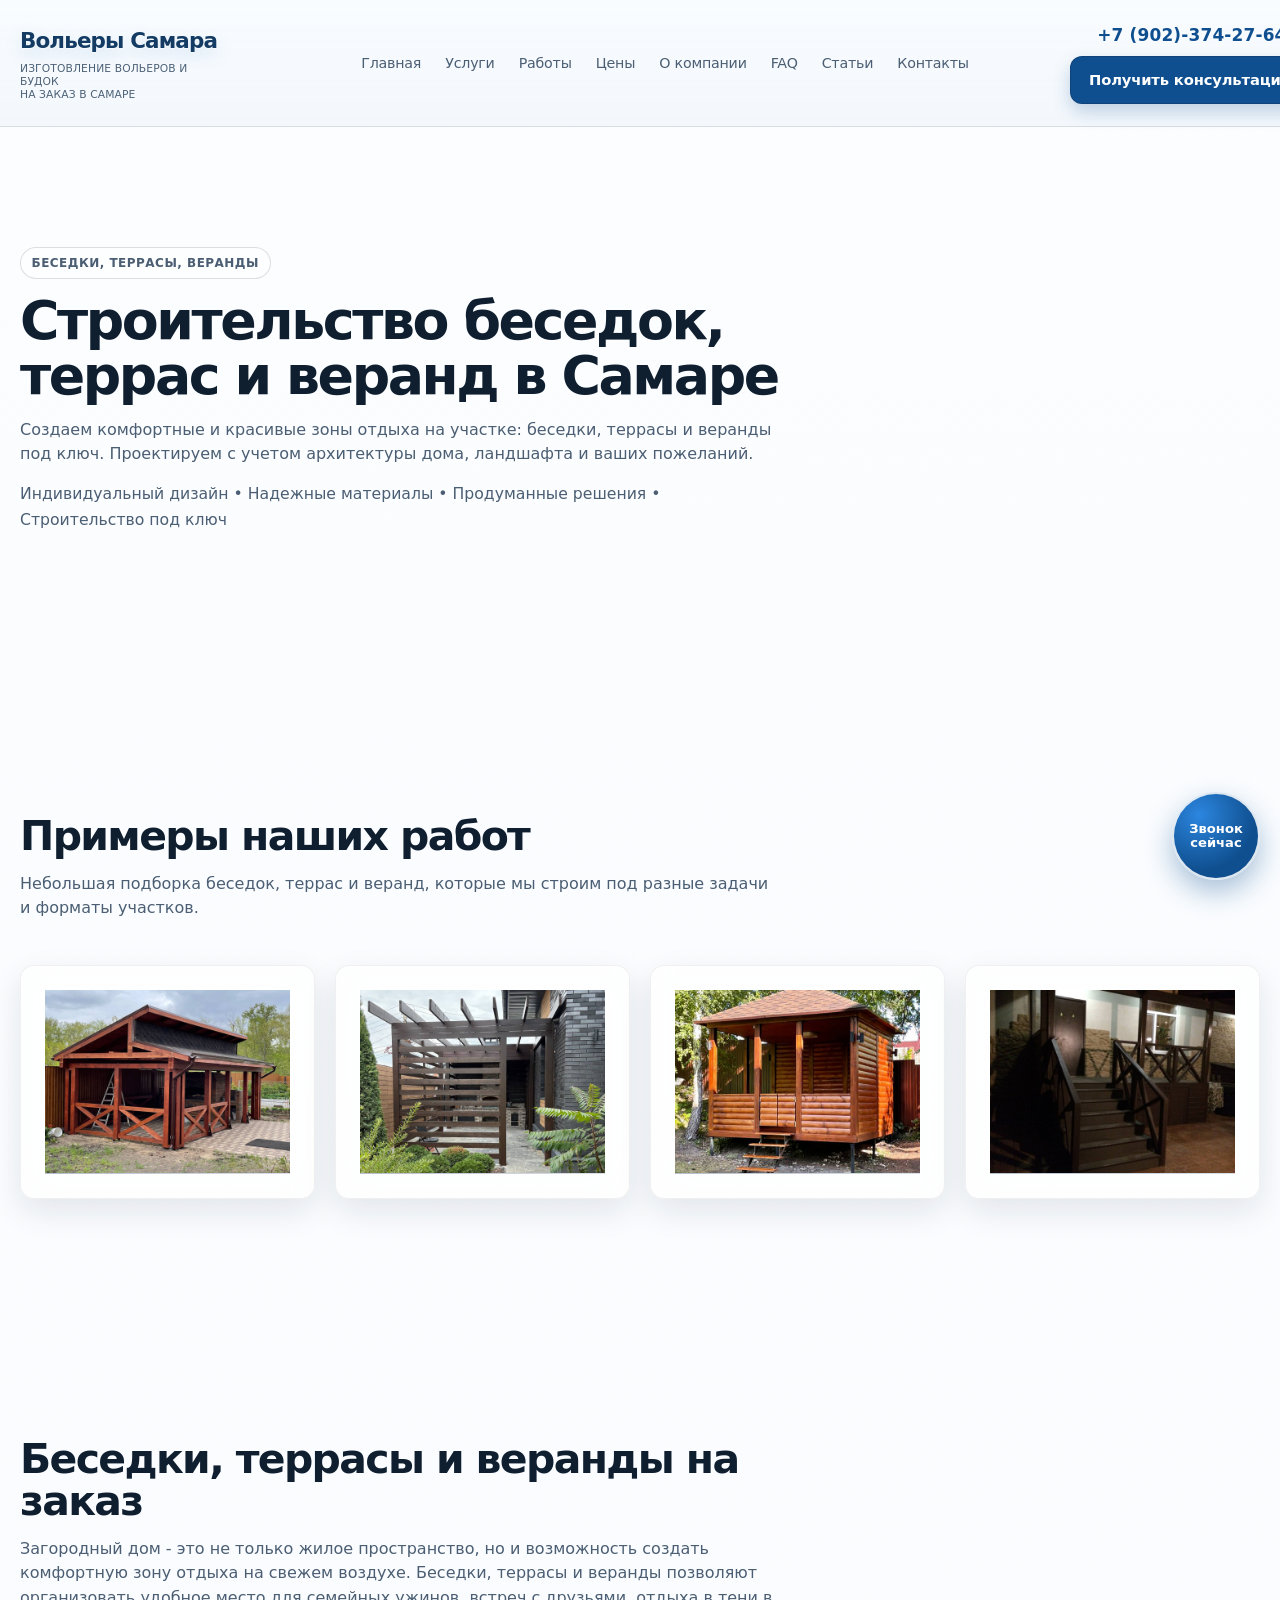
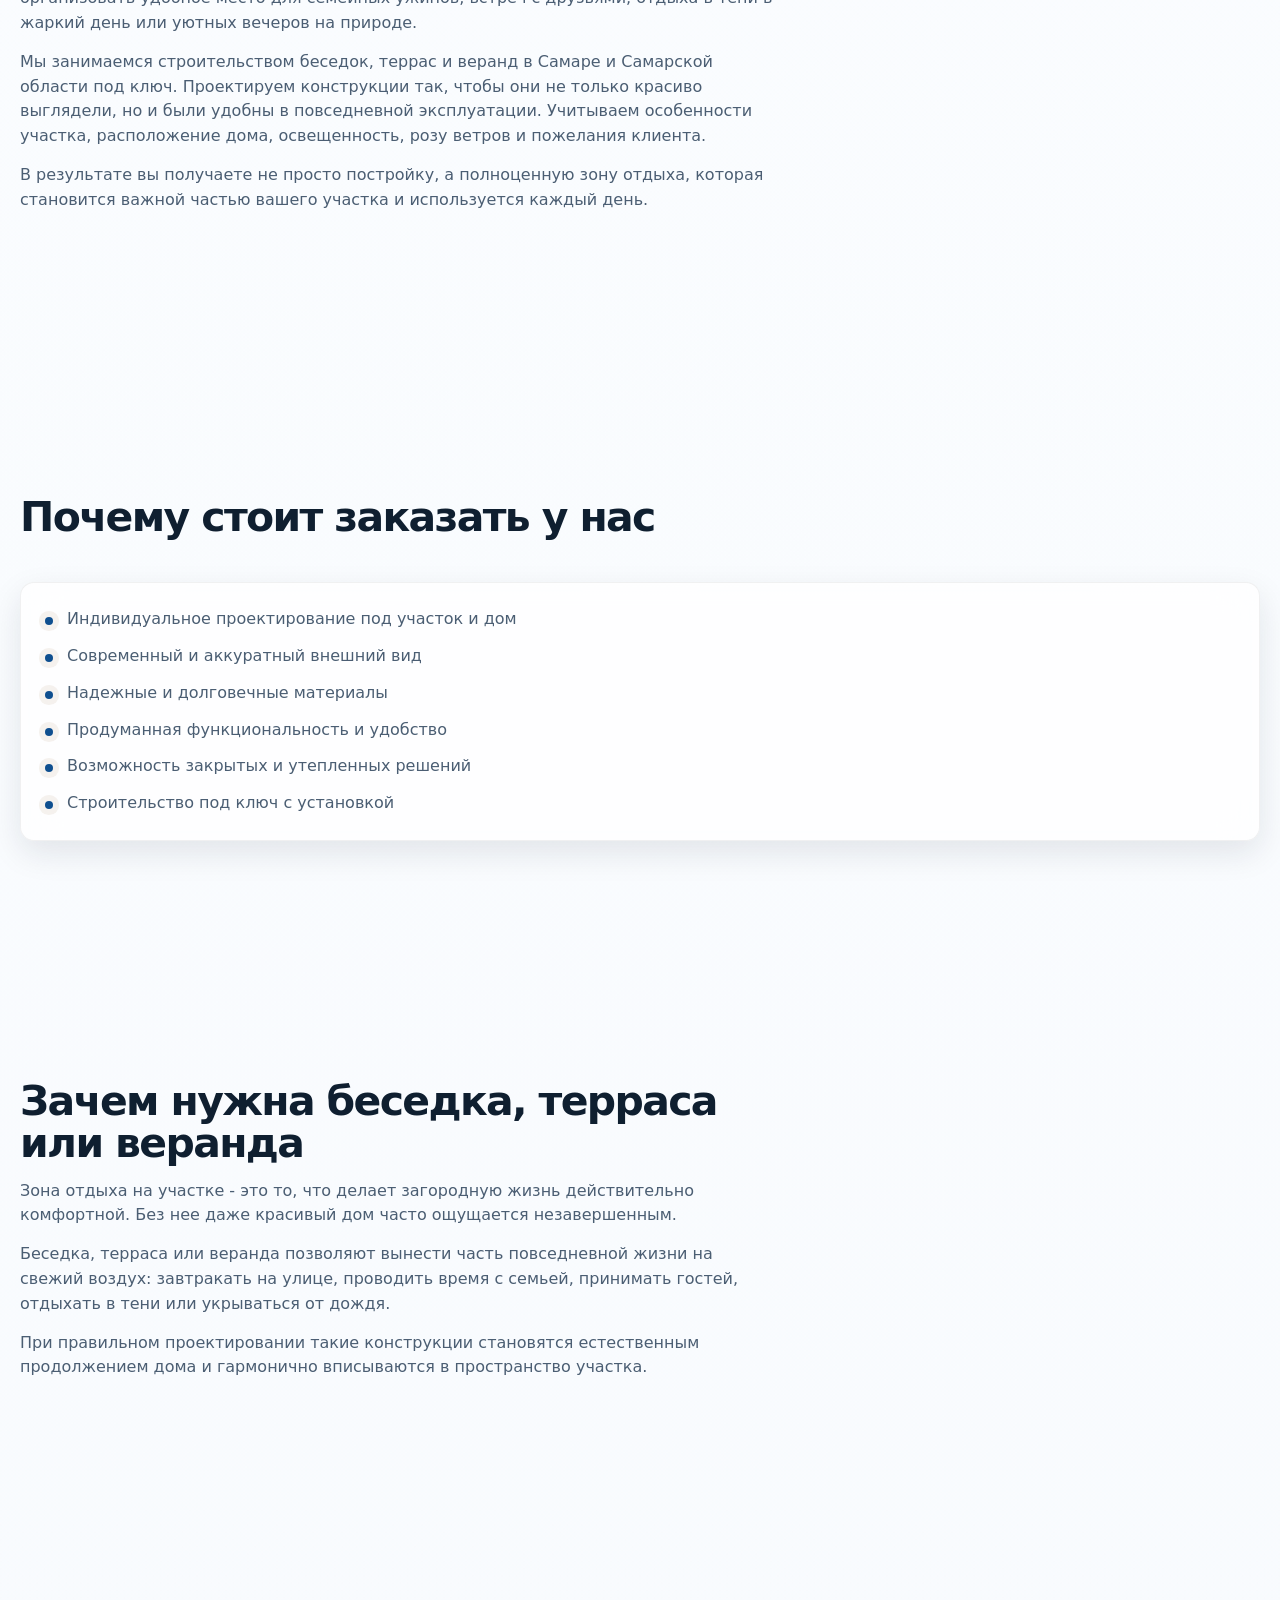
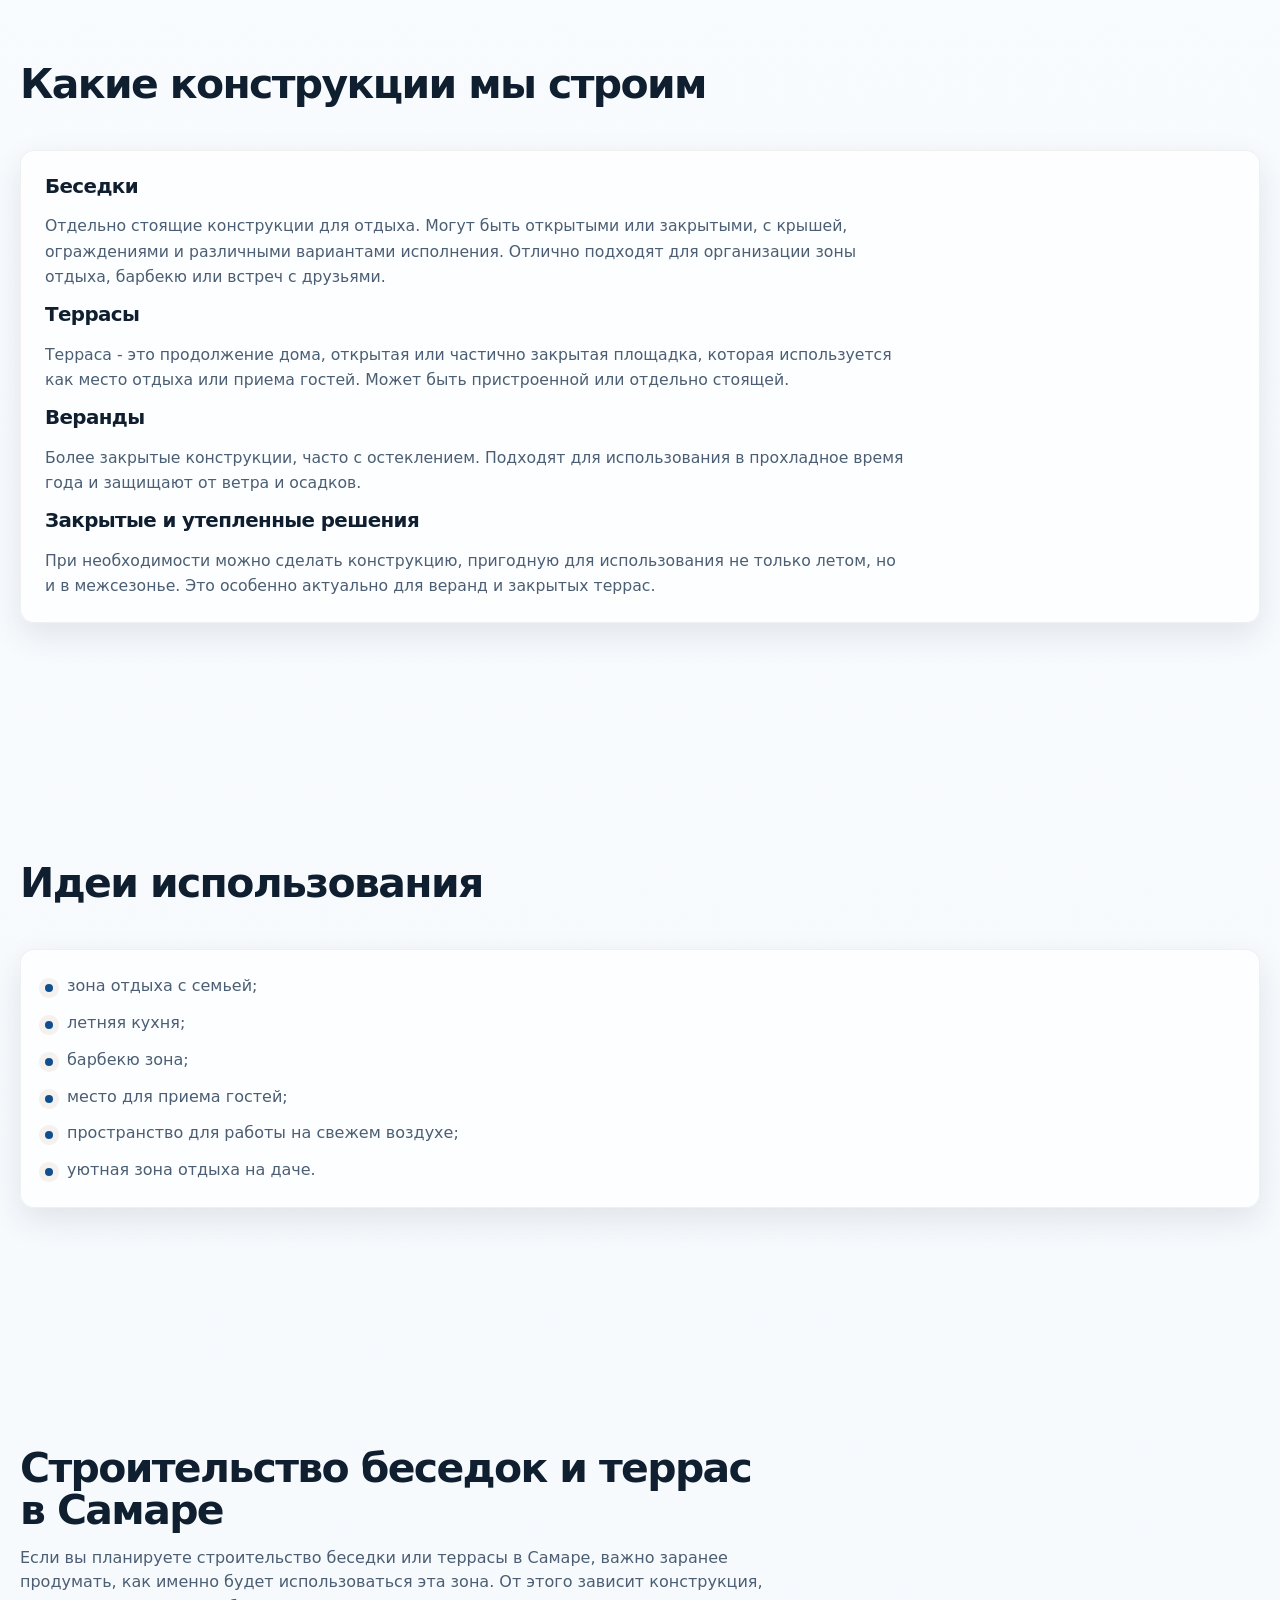
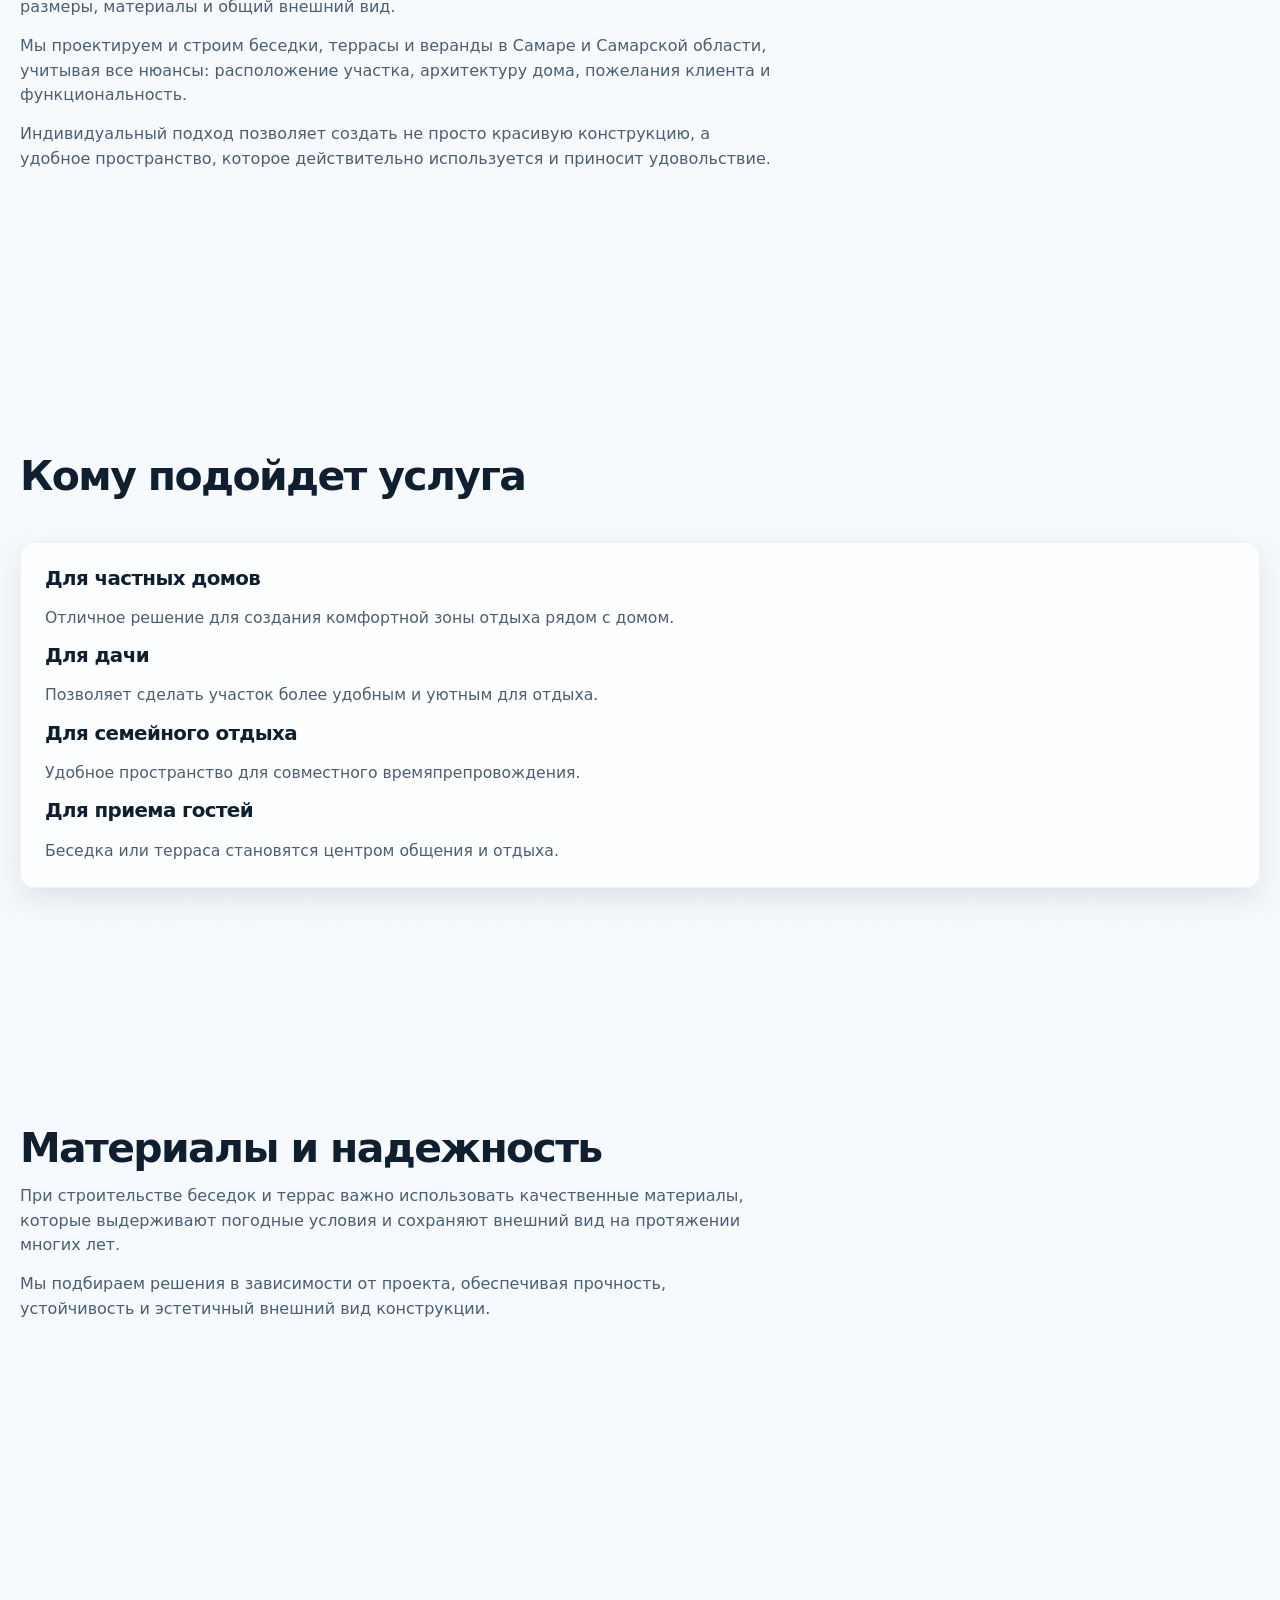
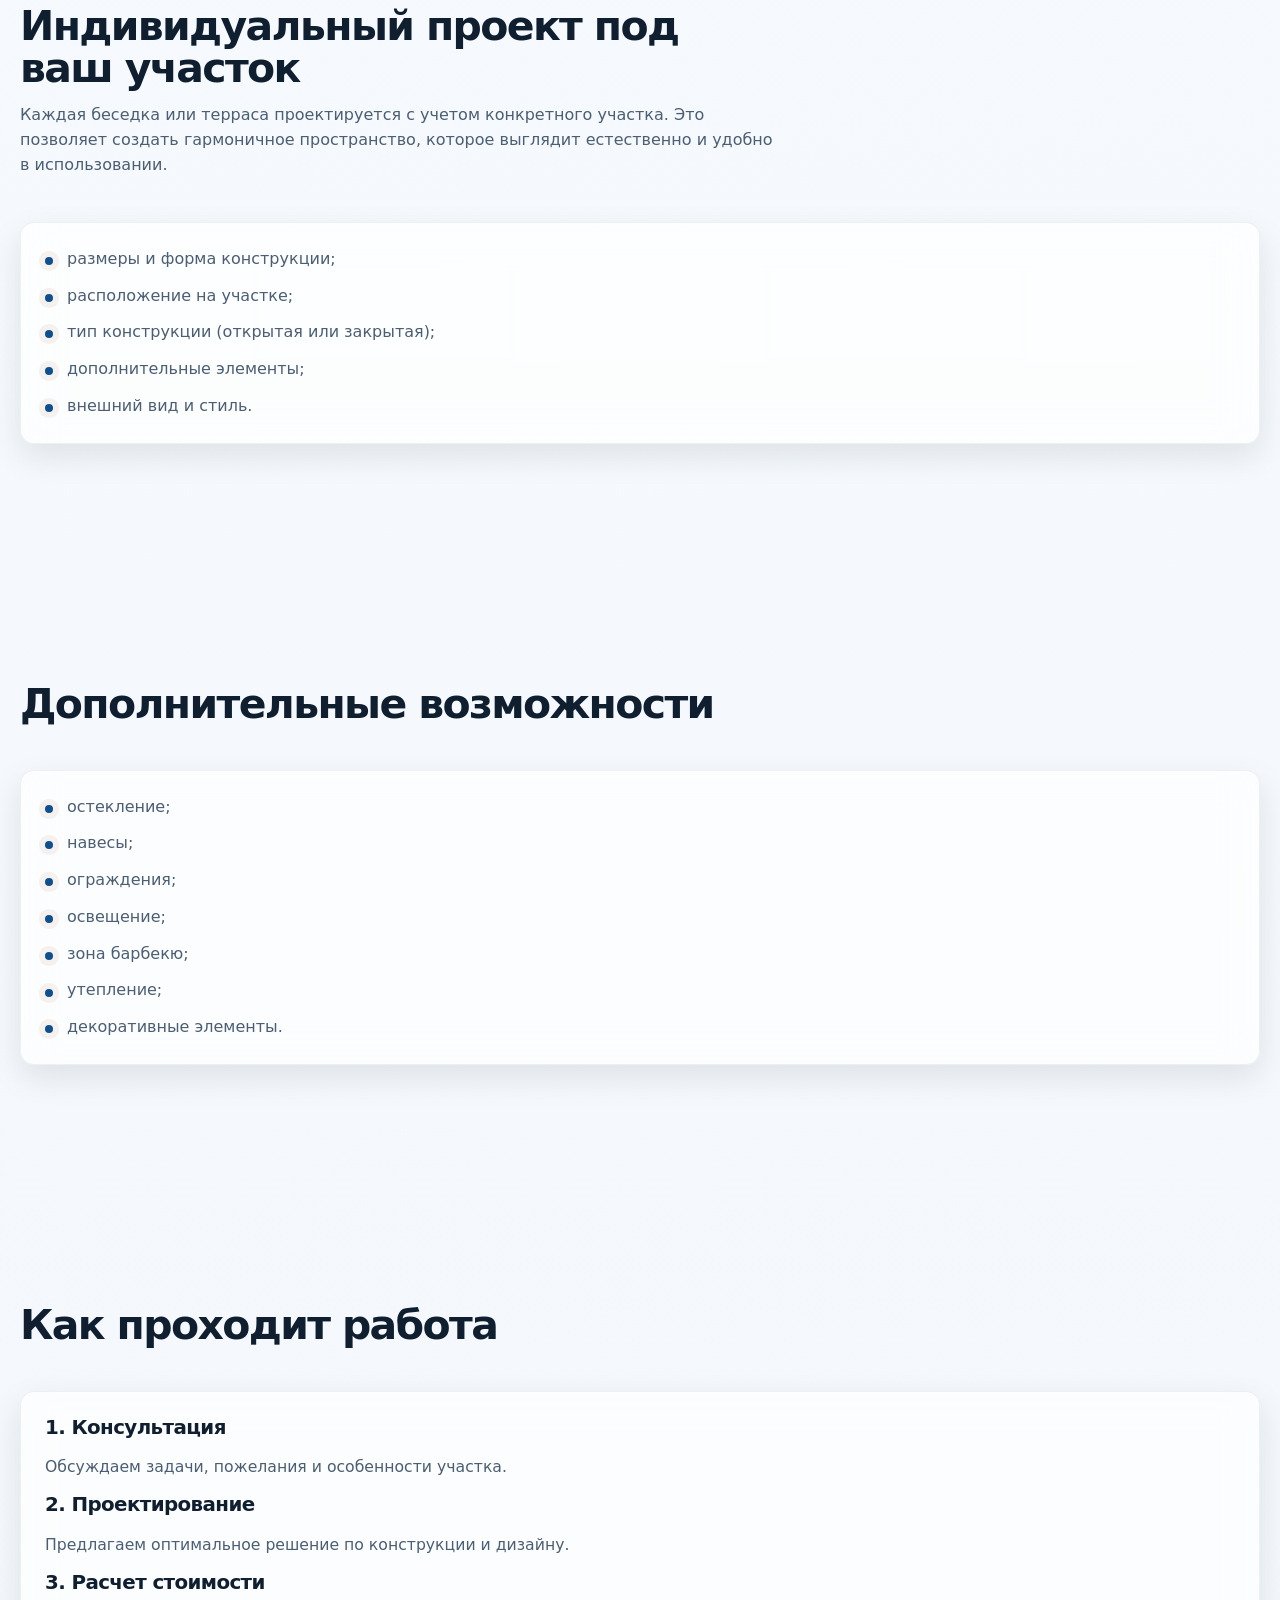
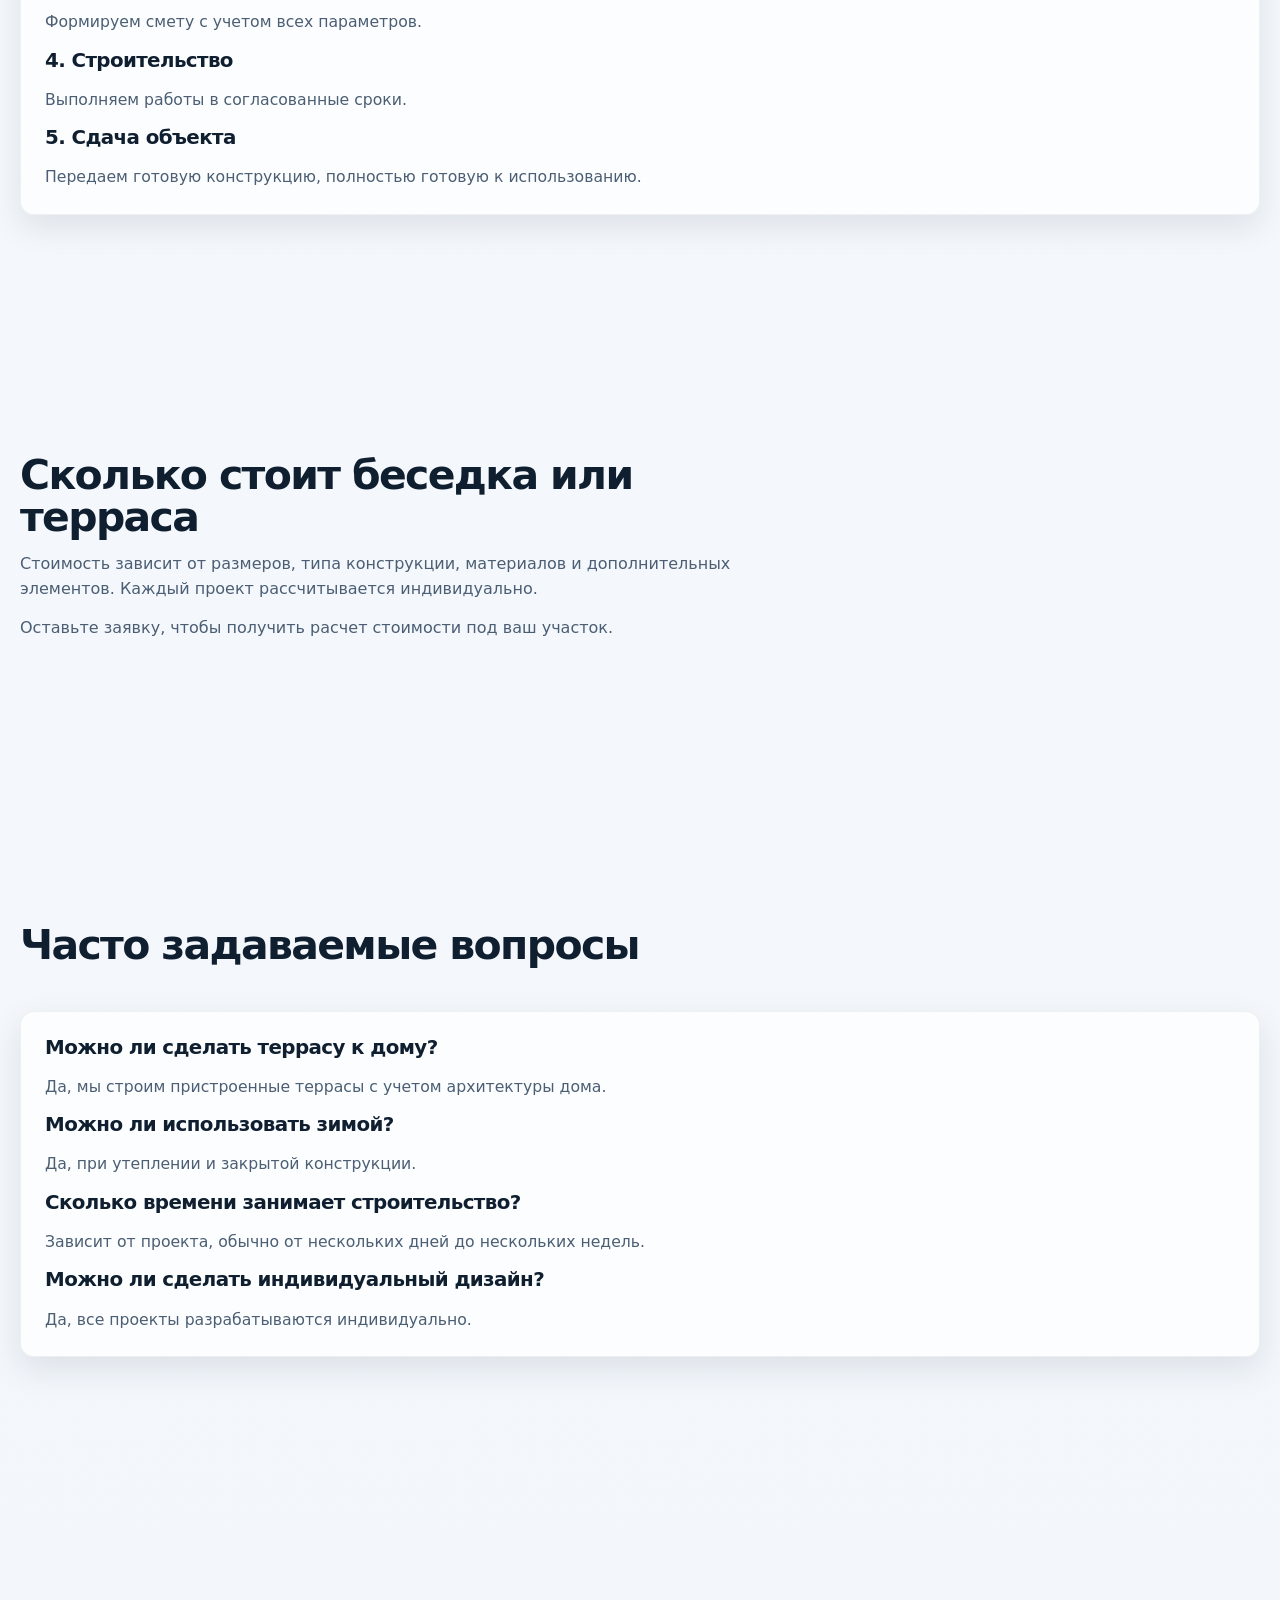
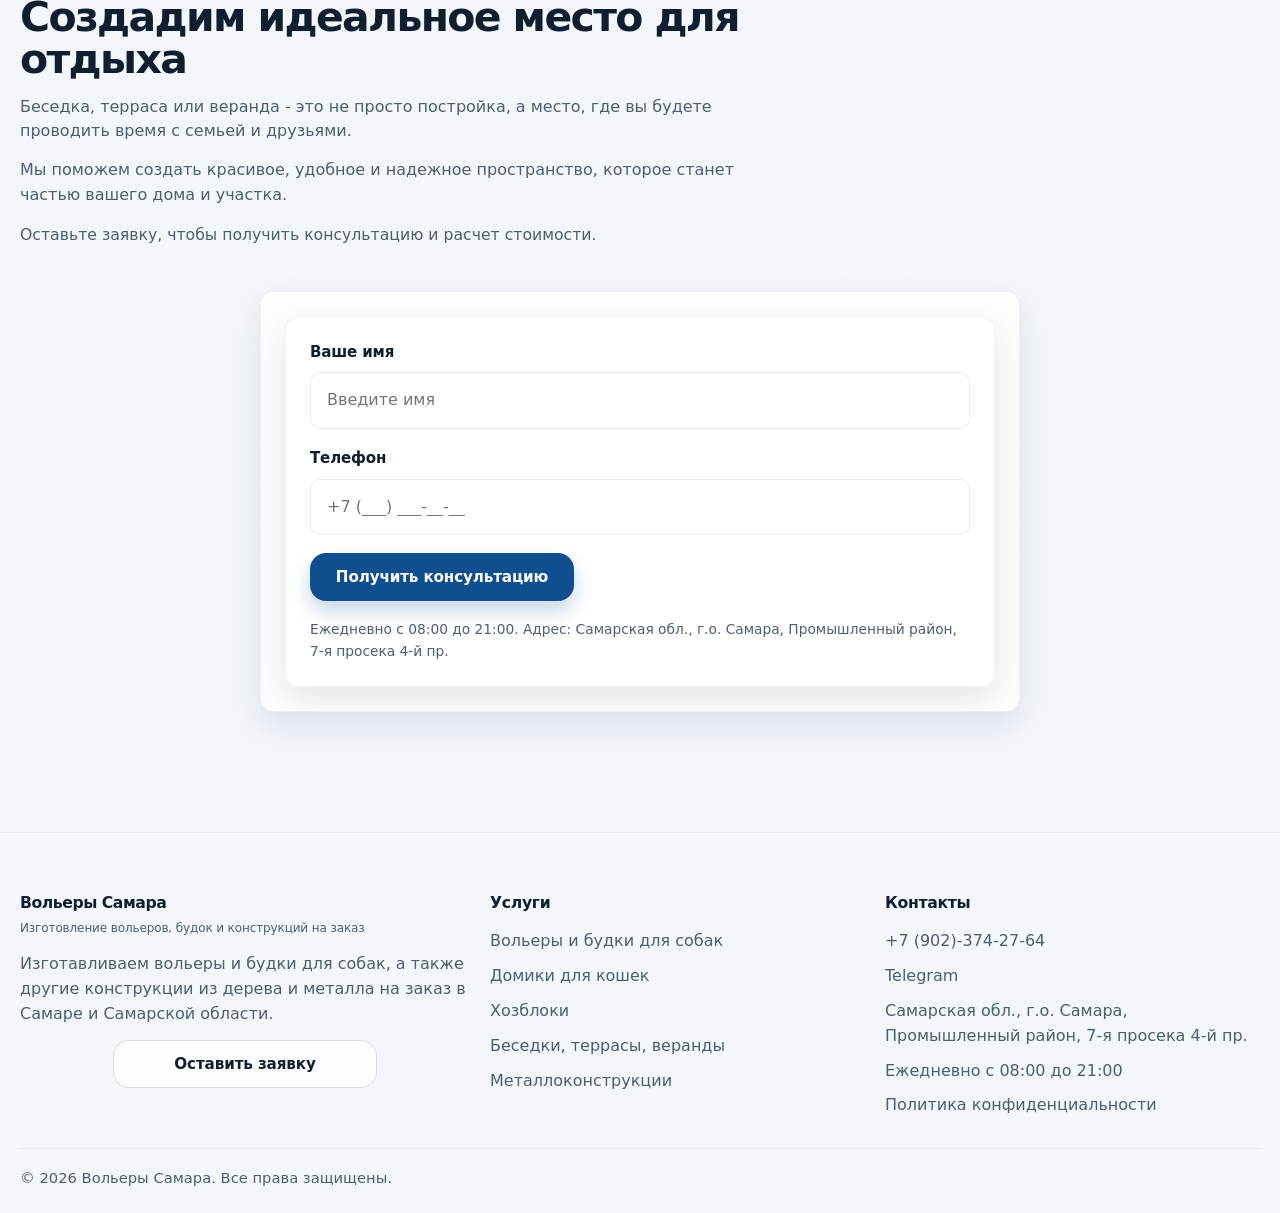
==== commit c23ec2b9: "new" ====
--- a/besedki-terrasy-verandy.html
+++ b/besedki-terrasy-verandy.html
@@ -10,7 +10,7 @@
       "@context": "https://schema.org",
       "@type": "LocalBusiness",
       "name": "Вольеры Самара",
-      "description": "Изготовление вольеров и будок для собак на заказ в Самаре и Самарской области.",
+      "description": "Строительство беседок, террас и веранд под ключ в Самаре и Самарской области.",
       "telephone": "+7 (902)-374-27-64",
       "address": {
         "@type": "PostalAddress",
@@ -31,9 +31,9 @@
       ],
       "openingHours": "Mo-Sa 09:00-19:00",
       "serviceType": [
-        "Изготовление вольеров для собак",
-        "Изготовление будок для собак",
-        "Доставка и монтаж вольеров"
+        "Строительство беседок",
+        "Строительство террас",
+        "Строительство веранд"
       ]
     }
   </script>
@@ -44,58 +44,34 @@
       "mainEntity": [
         {
           "@type": "Question",
-          "name": "Сколько стоит вольер для собаки в Самаре?",
+          "name": "Можно ли сделать террасу к дому?",
           "acceptedAnswer": {
             "@type": "Answer",
-            "text": "Цена зависит от размеров, материалов, утепления, типа крыши, пола и монтажа. Для точного расчета нужно уточнить параметры проекта."
+            "text": "Да, мы строим пристроенные террасы с учетом архитектуры дома."
           }
         },
         {
           "@type": "Question",
-          "name": "Можно ли сделать вольер по моим размерам?",
+          "name": "Можно ли использовать зимой?",
           "acceptedAnswer": {
             "@type": "Answer",
-            "text": "Да, мы изготавливаем конструкции по индивидуальным размерам и задачам заказчика."
+            "text": "Да, при утеплении и закрытой конструкции беседку, террасу или веранду можно использовать в холодный сезон."
           }
         },
         {
           "@type": "Question",
-          "name": "Делаете ли вы теплые зимние вольеры?",
+          "name": "Сколько времени занимает строительство?",
           "acceptedAnswer": {
             "@type": "Answer",
-            "text": "Да, можем предусмотреть утепление, защиту от ветра, будку и другие элементы для комфортного содержания собаки."
+            "text": "Срок зависит от проекта и комплектации, обычно от нескольких дней до нескольких недель."
           }
         },
         {
           "@type": "Question",
-          "name": "Можно ли заказать будку отдельно?",
+          "name": "Можно ли сделать индивидуальный дизайн?",
           "acceptedAnswer": {
             "@type": "Answer",
-            "text": "Да, изготавливаем будки как отдельно, так и в составе вольера."
-          }
-        },
-        {
-          "@type": "Question",
-          "name": "Работаете ли вы по Самарской области?",
-          "acceptedAnswer": {
-            "@type": "Answer",
-            "text": "Да, выполняем доставку и монтаж по Самаре и области."
-          }
-        },
-        {
-          "@type": "Question",
-          "name": "Сколько занимает изготовление?",
-          "acceptedAnswer": {
-            "@type": "Answer",
-            "text": "Срок зависит от сложности проекта, объема работ и текущей загрузки. После уточнения параметров сможем назвать ориентир по срокам."
-          }
-        },
-        {
-          "@type": "Question",
-          "name": "Можно ли заказать вместе с вольером хозблок или другую конструкцию?",
-          "acceptedAnswer": {
-            "@type": "Answer",
-            "text": "Да, при необходимости можно сразу рассчитать дополнительные работы по участку и объединить их в одном проекте."
+            "text": "Да, мы проектируем беседки, террасы и веранды индивидуально под ваш дом, участок и пожелания."
           }
         }
       ]
@@ -2043,83 +2019,302 @@
     </div>
   </header>
 
-    <main>
-    <section class="section" id="home">
+  <main>
+    <section class="section service-page gazebos" id="home">
       <div class="container">
         <div class="section-head">
-          <span class="eyebrow">Дополнительные услуги</span>
-          <h1>Беседки, террасы и веранды на заказ в Самаре</h1>
-          <p>Создаем комфортные зоны отдыха для дач и загородных домов: от компактных беседок до просторных террас и веранд. Подбираем конструкцию под архитектуру дома и условия участка.</p>
-          <p class="seo-copy">Учитываем назначение площадки, нагрузку, розу ветров, освещенность и удобство передвижения. Это позволяет получить красивое и функциональное пространство для ежедневного отдыха.</p>
+          <span class="eyebrow">Беседки, террасы, веранды</span>
+          <h1>Строительство беседок, террас и веранд в Самаре</h1>
+          <p>
+            Создаем комфортные и красивые зоны отдыха на участке: беседки, террасы и веранды под ключ. Проектируем с учетом архитектуры дома, ландшафта и ваших пожеланий.
+          </p>
+          <p class="seo-copy">
+            Индивидуальный дизайн • Надежные материалы • Продуманные решения • Строительство под ключ
+          </p>
         </div>
       </div>
     </section>
 
-    <section class="section cat-houses-types" id="types">
+    <section class="section gazebos-gallery-top">
       <div class="container">
         <div class="section-head">
-          <h2>Варианты конструкций</h2>
-          <p>Реализуем разные форматы с адаптацией по площади, форме, кровле и отделке.</p>
+          <h2>Примеры наших работ</h2>
+          <p>Небольшая подборка беседок, террас и веранд, которые мы строим под разные задачи и форматы участков.</p>
+        </div>
+        <div class="grid-4">
+          <article class="service-card">
+            <div class="other-service-image">
+              <img src="assets/images/gazebo-01.jpg" alt="Беседка для зоны отдыха на участке" loading="lazy" />
+            </div>
+          </article>
+          <article class="service-card">
+            <div class="other-service-image">
+              <img src="assets/images/gazebo-02.jpg" alt="Пристроенная терраса к частному дому" loading="lazy" />
+            </div>
+          </article>
+          <article class="service-card">
+            <div class="other-service-image">
+              <img src="assets/images/gazebo-03.jpg" alt="Закрытая веранда с защитой от ветра" loading="lazy" />
+            </div>
+          </article>
+          <article class="service-card">
+            <div class="other-service-image">
+              <img src="assets/images/gazebo-04.jpg" alt="Терраса с навесом и зоной барбекю" loading="lazy" />
+            </div>
+          </article>
+        </div>
+      </div>
+    </section>
+
+    <section class="section intro" id="types">
+      <div class="container">
+        <div class="section-head">
+          <h2>Беседки, террасы и веранды на заказ</h2>
+          <p>
+            Загородный дом - это не только жилое пространство, но и возможность создать комфортную зону отдыха на свежем воздухе. Беседки, террасы и веранды позволяют организовать удобное место для семейных ужинов, встреч с друзьями, отдыха в тени в жаркий день или уютных вечеров на природе.
+          </p>
+          <p>
+            Мы занимаемся строительством беседок, террас и веранд в Самаре и Самарской области под ключ. Проектируем конструкции так, чтобы они не только красиво выглядели, но и были удобны в повседневной эксплуатации. Учитываем особенности участка, расположение дома, освещенность, розу ветров и пожелания клиента.
+          </p>
+          <p>
+            В результате вы получаете не просто постройку, а полноценную зону отдыха, которая становится важной частью вашего участка и используется каждый день.
+          </p>
+        </div>
+      </div>
+    </section>
+
+    <section class="section advantages" id="features">
+      <div class="container">
+        <div class="section-head">
+          <h2>Почему стоит заказать у нас</h2>
         </div>
         <article class="card">
           <ul class="list">
-            <li>Открытые беседки для летнего отдыха</li>
-            <li>Полузакрытые беседки с защитой от ветра</li>
-            <li>Террасы у дома с ограждением</li>
-            <li>Веранды с остеклением</li>
-            <li>Площадки с навесом под зону барбекю</li>
-            <li>Комбинированные решения с хозяйственным блоком</li>
+            <li>Индивидуальное проектирование под участок и дом</li>
+            <li>Современный и аккуратный внешний вид</li>
+            <li>Надежные и долговечные материалы</li>
+            <li>Продуманная функциональность и удобство</li>
+            <li>Возможность закрытых и утепленных решений</li>
+            <li>Строительство под ключ с установкой</li>
           </ul>
         </article>
       </div>
     </section>
 
-    <section class="section cat-houses-features" id="features">
+    <section class="section why-important">
       <div class="container">
         <div class="section-head">
-          <h2>Особенности наших решений</h2>
-          <p>Прорабатываем конструкцию от несущей части до финишной отделки, чтобы площадка была удобной и долговечной.</p>
+          <h2>Зачем нужна беседка, терраса или веранда</h2>
+          <p>
+            Зона отдыха на участке - это то, что делает загородную жизнь действительно комфортной. Без нее даже красивый дом часто ощущается незавершенным.
+          </p>
+          <p>
+            Беседка, терраса или веранда позволяют вынести часть повседневной жизни на свежий воздух: завтракать на улице, проводить время с семьей, принимать гостей, отдыхать в тени или укрываться от дождя.
+          </p>
+          <p>
+            При правильном проектировании такие конструкции становятся естественным продолжением дома и гармонично вписываются в пространство участка.
+          </p>
+        </div>
+      </div>
+    </section>
+
+    <section class="section types">
+      <div class="container">
+        <div class="section-head">
+          <h2>Какие конструкции мы строим</h2>
+        </div>
+        <article class="card">
+          <h3>Беседки</h3>
+          <p class="seo-copy">Отдельно стоящие конструкции для отдыха. Могут быть открытыми или закрытыми, с крышей, ограждениями и различными вариантами исполнения. Отлично подходят для организации зоны отдыха, барбекю или встреч с друзьями.</p>
+          <h3>Террасы</h3>
+          <p class="seo-copy">Терраса - это продолжение дома, открытая или частично закрытая площадка, которая используется как место отдыха или приема гостей. Может быть пристроенной или отдельно стоящей.</p>
+          <h3>Веранды</h3>
+          <p class="seo-copy">Более закрытые конструкции, часто с остеклением. Подходят для использования в прохладное время года и защищают от ветра и осадков.</p>
+          <h3>Закрытые и утепленные решения</h3>
+          <p class="seo-copy">При необходимости можно сделать конструкцию, пригодную для использования не только летом, но и в межсезонье. Это особенно актуально для веранд и закрытых террас.</p>
+        </article>
+      </div>
+    </section>
+
+    <section class="section ideas">
+      <div class="container">
+        <div class="section-head">
+          <h2>Идеи использования</h2>
         </div>
         <article class="card">
           <ul class="list">
-            <li>устойчивый каркас и точная геометрия</li>
-            <li>подбор покрытия под эксплуатационные нагрузки</li>
-            <li>безопасные ступени, перила и проходы</li>
-            <li>возможность сезонного или круглогодичного использования</li>
-            <li>единый стиль с домом и участком</li>
+            <li>зона отдыха с семьей;</li>
+            <li>летняя кухня;</li>
+            <li>барбекю зона;</li>
+            <li>место для приема гостей;</li>
+            <li>пространство для работы на свежем воздухе;</li>
+            <li>уютная зона отдыха на даче.</li>
           </ul>
         </article>
       </div>
     </section>
 
-    <section class="section cat-houses-gallery" id="gallery">
+    <section class="section seo-description">
       <div class="container">
         <div class="section-head">
-          <h2>Примеры беседок, террас и веранд</h2>
-          <p>Примеры ниже показывают разные подходы к планировке зоны отдыха на участке.</p>
-        </div>
-
-        <div class="grid-4">
-          <article class="service-card"><div class="other-service-image"><img src="assets/images/other-3.jpg" alt="Беседка на загородном участке" loading="lazy" /></div></article>
-          <article class="service-card"><div class="other-service-image"><img src="assets/images/work-2.jpg" alt="Терраса с ограждением" loading="lazy" /></div></article>
-          <article class="service-card"><div class="other-service-image"><img src="assets/images/work-4.jpg" alt="Веранда с навесом" loading="lazy" /></div></article>
-          <article class="service-card"><div class="other-service-image"><img src="assets/images/hero-voler.jpg" alt="Зона отдыха рядом с домом" loading="lazy" /></div></article>
+          <h2>Строительство беседок и террас в Самаре</h2>
+          <p>
+            Если вы планируете строительство беседки или террасы в Самаре, важно заранее продумать, как именно будет использоваться эта зона. От этого зависит конструкция, размеры, материалы и общий внешний вид.
+          </p>
+          <p>
+            Мы проектируем и строим беседки, террасы и веранды в Самаре и Самарской области, учитывая все нюансы: расположение участка, архитектуру дома, пожелания клиента и функциональность.
+          </p>
+          <p>
+            Индивидуальный подход позволяет создать не просто красивую конструкцию, а удобное пространство, которое действительно используется и приносит удовольствие.
+          </p>
         </div>
       </div>
     </section>
 
-    <section class="section cat-houses-order" id="contacts">
+    <section class="section for-whom">
       <div class="container">
         <div class="section-head">
-          <h2>Заказать беседку, террасу или веранду</h2>
-          <p>Подберем оптимальный формат под ваш бюджет и стиль дома, после чего выполним изготовление и монтаж.</p>
-          <p class="seo-copy">Работаем по Самаре и Самарской области, консультируем по материалам и срокам.</p>
+          <h2>Кому подойдет услуга</h2>
+        </div>
+        <article class="card">
+          <h3>Для частных домов</h3>
+          <p class="seo-copy">Отличное решение для создания комфортной зоны отдыха рядом с домом.</p>
+          <h3>Для дачи</h3>
+          <p class="seo-copy">Позволяет сделать участок более удобным и уютным для отдыха.</p>
+          <h3>Для семейного отдыха</h3>
+          <p class="seo-copy">Удобное пространство для совместного времяпрепровождения.</p>
+          <h3>Для приема гостей</h3>
+          <p class="seo-copy">Беседка или терраса становятся центром общения и отдыха.</p>
+        </article>
+      </div>
+    </section>
+
+    <section class="section materials">
+      <div class="container">
+        <div class="section-head">
+          <h2>Материалы и надежность</h2>
+          <p>
+            При строительстве беседок и террас важно использовать качественные материалы, которые выдерживают погодные условия и сохраняют внешний вид на протяжении многих лет.
+          </p>
+          <p>
+            Мы подбираем решения в зависимости от проекта, обеспечивая прочность, устойчивость и эстетичный внешний вид конструкции.
+          </p>
+        </div>
+      </div>
+    </section>
+
+    <section class="section custom">
+      <div class="container">
+        <div class="section-head">
+          <h2>Индивидуальный проект под ваш участок</h2>
+          <p>
+            Каждая беседка или терраса проектируется с учетом конкретного участка. Это позволяет создать гармоничное пространство, которое выглядит естественно и удобно в использовании.
+          </p>
+        </div>
+        <article class="card">
+          <ul class="list">
+            <li>размеры и форма конструкции;</li>
+            <li>расположение на участке;</li>
+            <li>тип конструкции (открытая или закрытая);</li>
+            <li>дополнительные элементы;</li>
+            <li>внешний вид и стиль.</li>
+          </ul>
+        </article>
+      </div>
+    </section>
+
+    <section class="section options">
+      <div class="container">
+        <div class="section-head">
+          <h2>Дополнительные возможности</h2>
+        </div>
+        <article class="card">
+          <ul class="list">
+            <li>остекление;</li>
+            <li>навесы;</li>
+            <li>ограждения;</li>
+            <li>освещение;</li>
+            <li>зона барбекю;</li>
+            <li>утепление;</li>
+            <li>декоративные элементы.</li>
+          </ul>
+        </article>
+      </div>
+    </section>
+
+    <section class="section process">
+      <div class="container">
+        <div class="section-head">
+          <h2>Как проходит работа</h2>
+        </div>
+        <article class="card">
+          <h3>1. Консультация</h3>
+          <p class="seo-copy">Обсуждаем задачи, пожелания и особенности участка.</p>
+          <h3>2. Проектирование</h3>
+          <p class="seo-copy">Предлагаем оптимальное решение по конструкции и дизайну.</p>
+          <h3>3. Расчет стоимости</h3>
+          <p class="seo-copy">Формируем смету с учетом всех параметров.</p>
+          <h3>4. Строительство</h3>
+          <p class="seo-copy">Выполняем работы в согласованные сроки.</p>
+          <h3>5. Сдача объекта</h3>
+          <p class="seo-copy">Передаем готовую конструкцию, полностью готовую к использованию.</p>
+        </article>
+      </div>
+    </section>
+
+    <section class="section price">
+      <div class="container">
+        <div class="section-head">
+          <h2>Сколько стоит беседка или терраса</h2>
+          <p>
+            Стоимость зависит от размеров, типа конструкции, материалов и дополнительных элементов. Каждый проект рассчитывается индивидуально.
+          </p>
+          <p>Оставьте заявку, чтобы получить расчет стоимости под ваш участок.</p>
+        </div>
+      </div>
+    </section>
+
+    <section class="section faq">
+      <div class="container">
+        <div class="section-head">
+          <h2>Часто задаваемые вопросы</h2>
+        </div>
+        <article class="card">
+          <h3>Можно ли сделать террасу к дому?</h3>
+          <p class="seo-copy">Да, мы строим пристроенные террасы с учетом архитектуры дома.</p>
+          <h3>Можно ли использовать зимой?</h3>
+          <p class="seo-copy">Да, при утеплении и закрытой конструкции.</p>
+          <h3>Сколько времени занимает строительство?</h3>
+          <p class="seo-copy">Зависит от проекта, обычно от нескольких дней до нескольких недель.</p>
+          <h3>Можно ли сделать индивидуальный дизайн?</h3>
+          <p class="seo-copy">Да, все проекты разрабатываются индивидуально.</p>
+        </article>
+      </div>
+    </section>
+
+    <section class="section cta" id="contacts">
+      <div class="container">
+        <div class="section-head">
+          <h2>Создадим идеальное место для отдыха</h2>
+          <p>
+            Беседка, терраса или веранда - это не просто постройка, а место, где вы будете проводить время с семьей и друзьями.
+          </p>
+          <p>
+            Мы поможем создать красивое, удобное и надежное пространство, которое станет частью вашего дома и участка.
+          </p>
+          <p class="seo-copy">Оставьте заявку, чтобы получить консультацию и расчет стоимости.</p>
         </div>
 
         <article class="contact-card" style="max-width:760px; margin-inline:auto;">
           <form class="price-form" id="cat-house-form">
-            <div class="field"><label for="cat-house-name">Ваше имя</label><input class="input" id="cat-house-name" type="text" name="name" placeholder="Введите имя" required /></div>
-            <div class="field"><label for="cat-house-phone">Телефон</label><input class="input" id="cat-house-phone" type="tel" name="phone" placeholder="+7 (___) ___-__-__" required /></div>
+            <div class="field">
+              <label for="cat-house-name">Ваше имя</label>
+              <input class="input" id="cat-house-name" type="text" name="name" placeholder="Введите имя" required />
+            </div>
+            <div class="field">
+              <label for="cat-house-phone">Телефон</label>
+              <input class="input" id="cat-house-phone" type="tel" name="phone" placeholder="+7 (___) ___-__-__" required />
+            </div>
             <input type="text" name="website" tabindex="-1" autocomplete="off" style="position:absolute;left:-9999px;opacity:0;pointer-events:none;" aria-hidden="true" />
             <button class="btn btn-primary" type="submit">Получить консультацию</button>
             <p class="muted" style="font-size:.86rem;">Ежедневно с 08:00 до 21:00. Адрес: Самарская обл., г.о. Самара, Промышленный район, 7-я просека 4-й пр.</p>
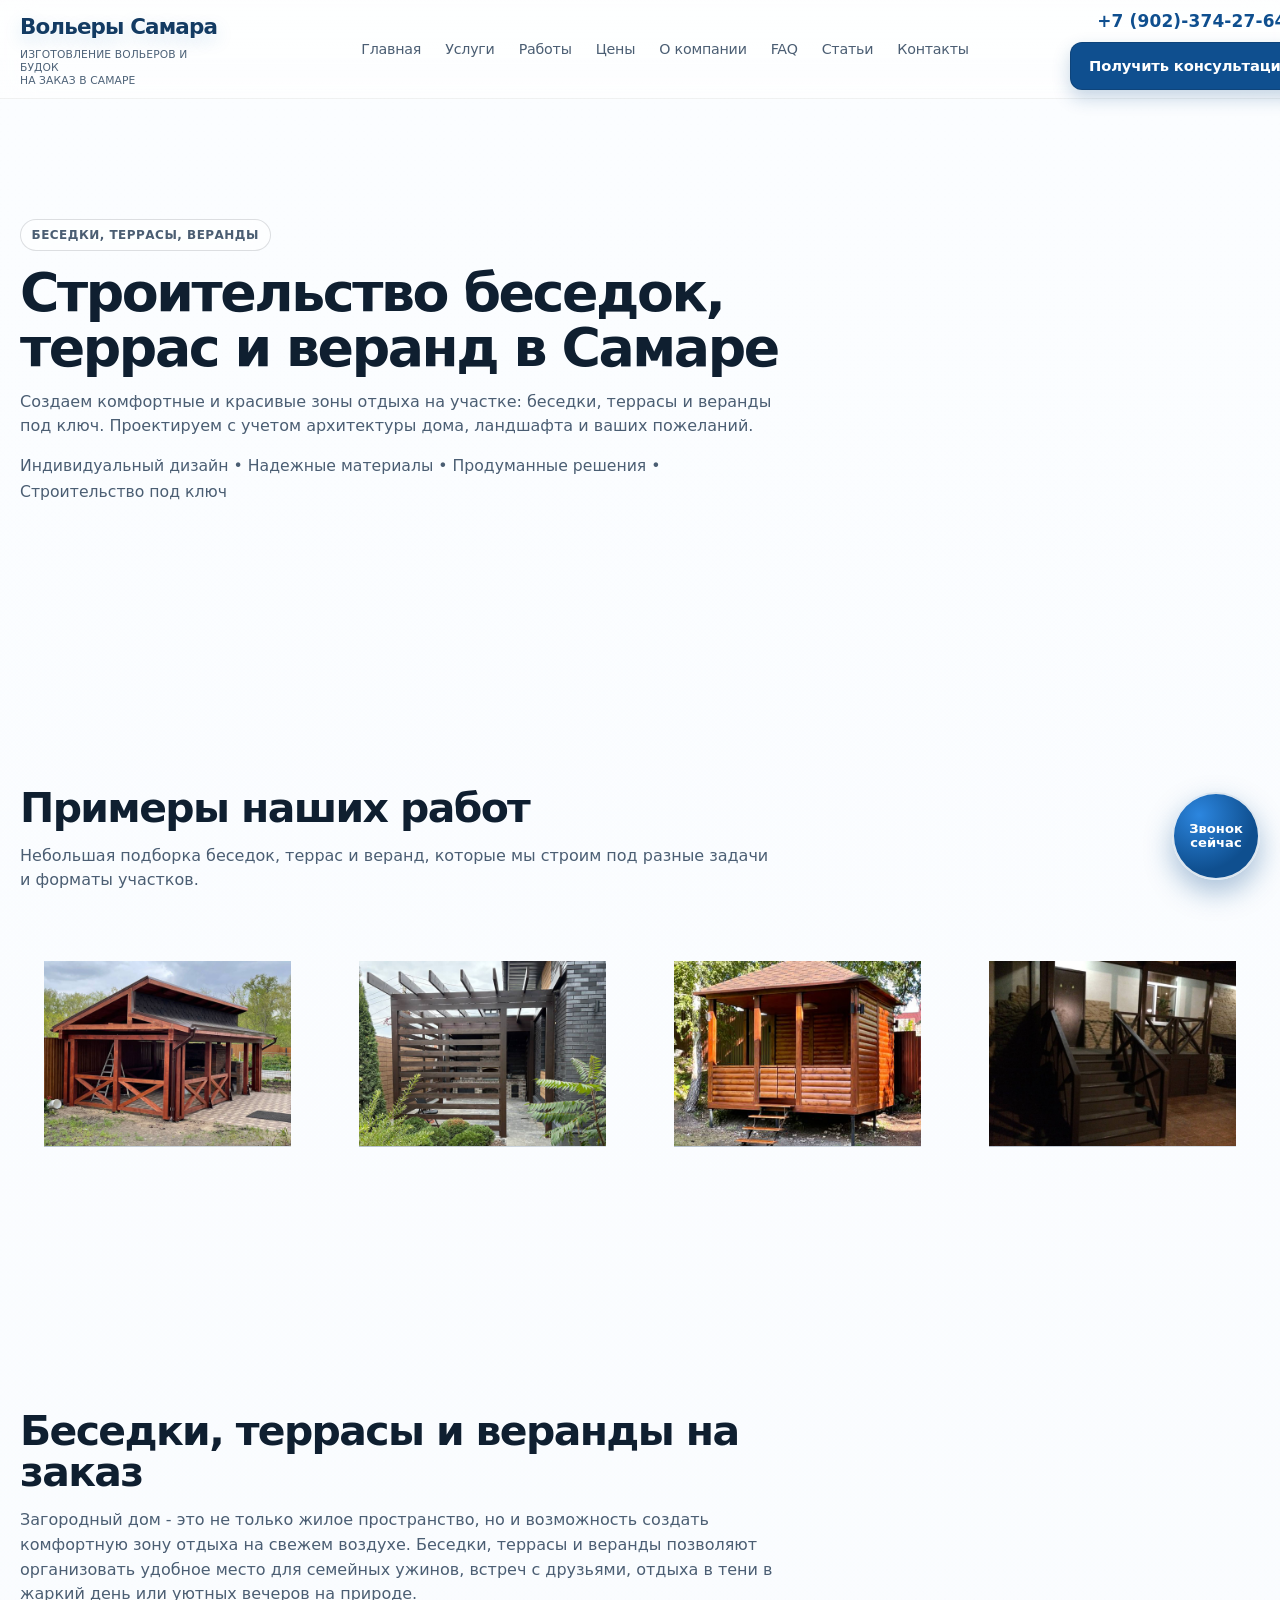
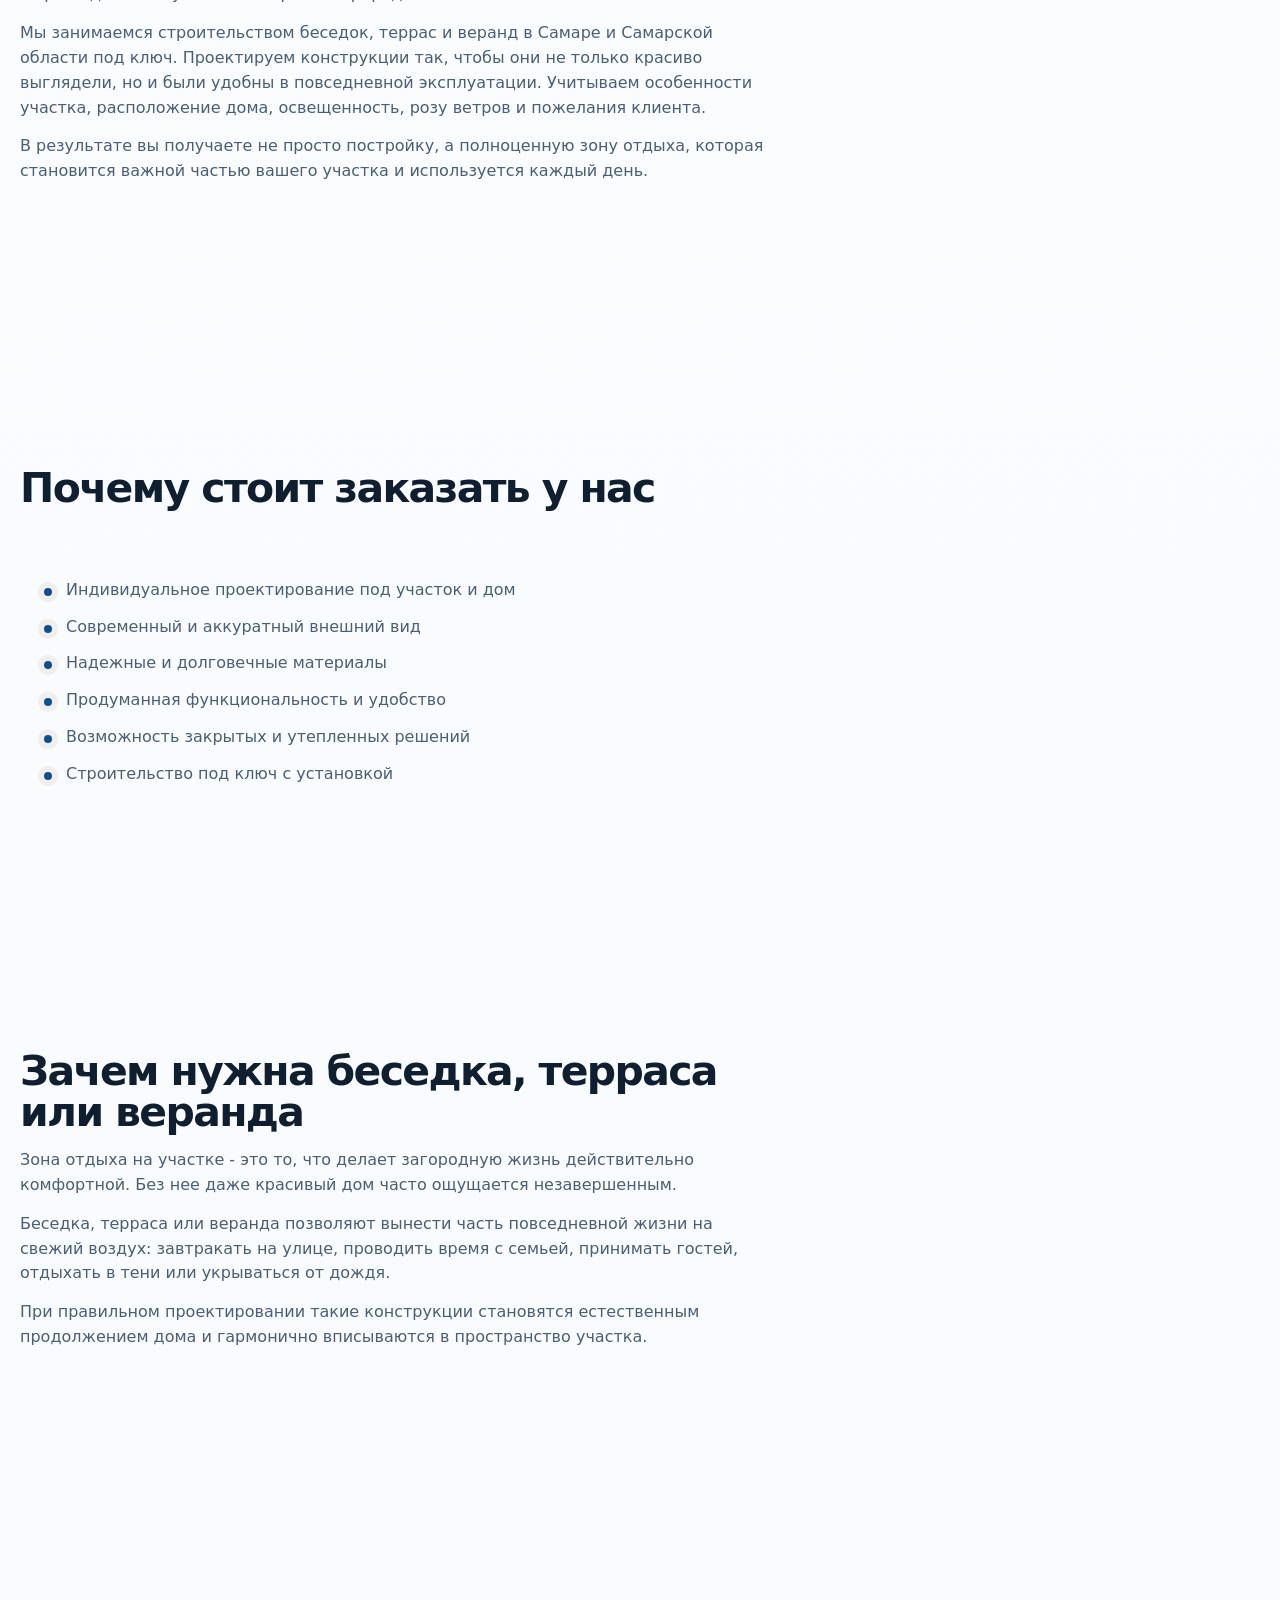
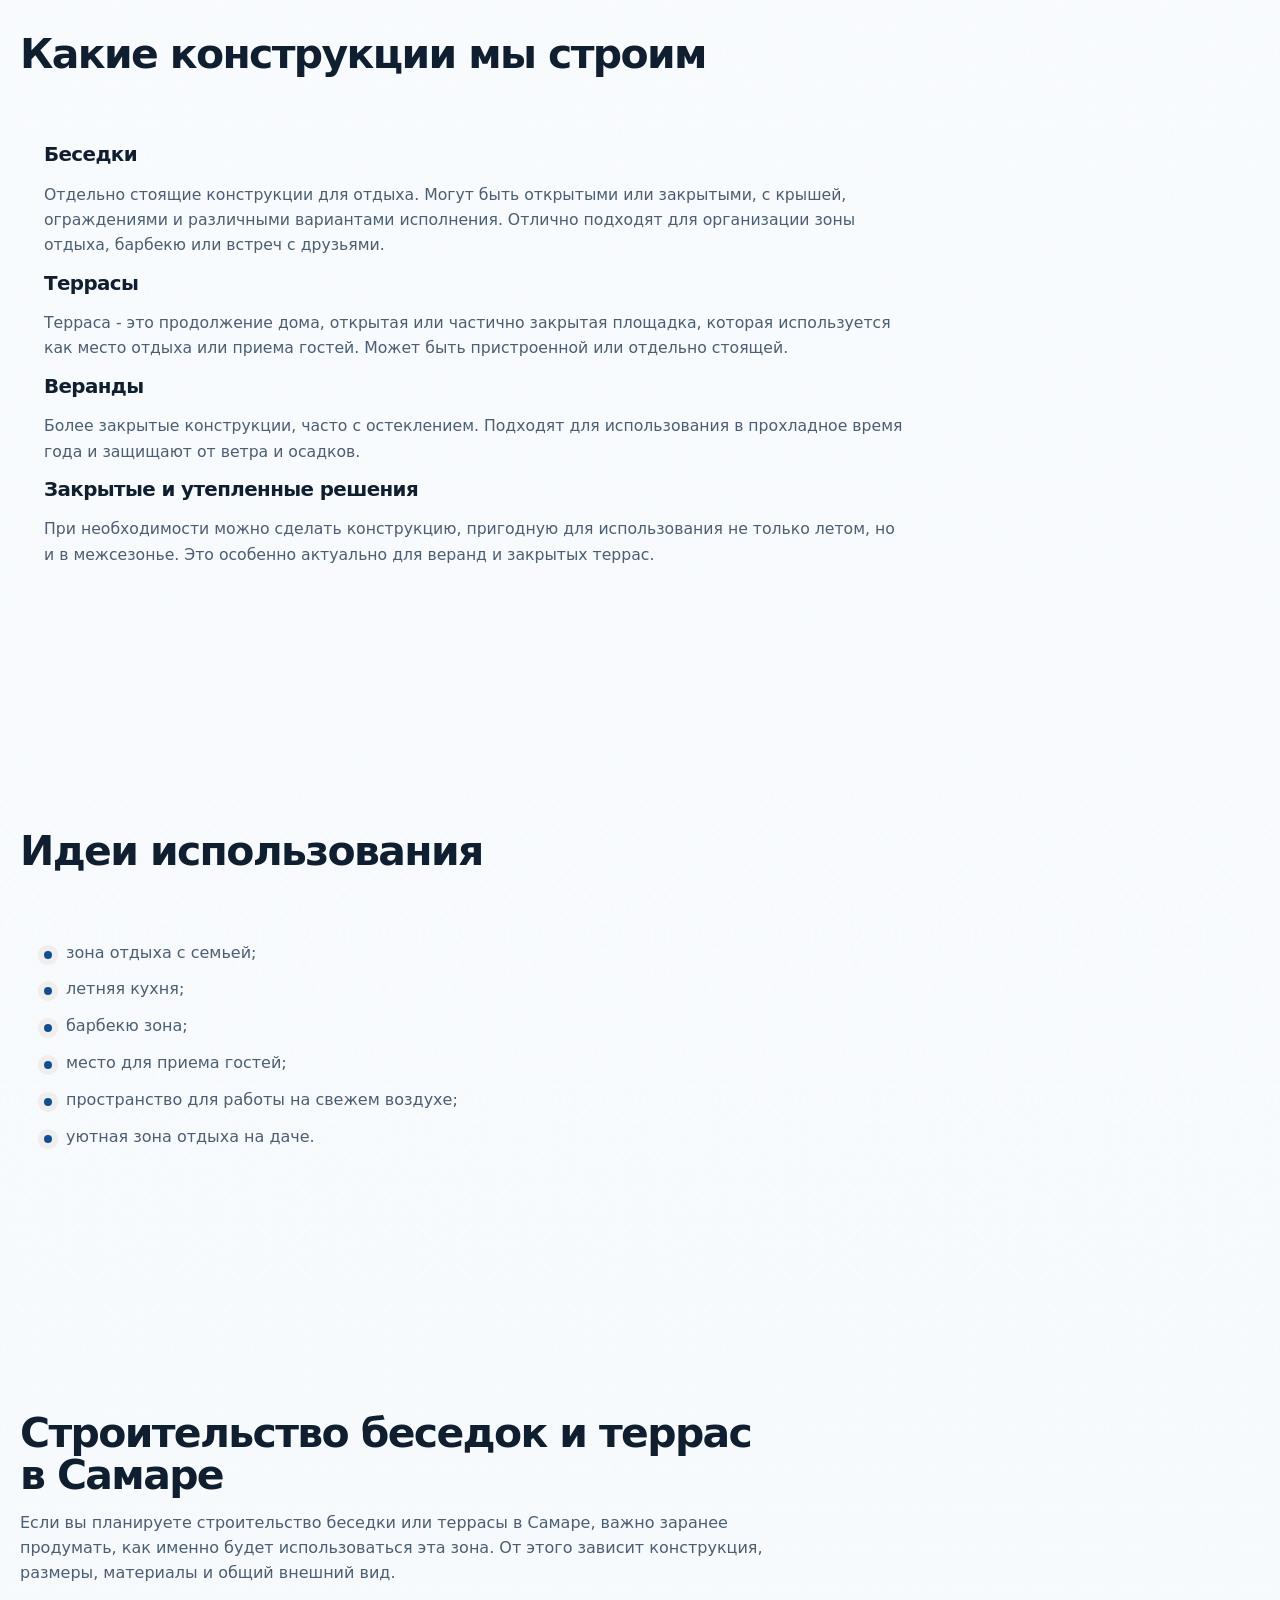
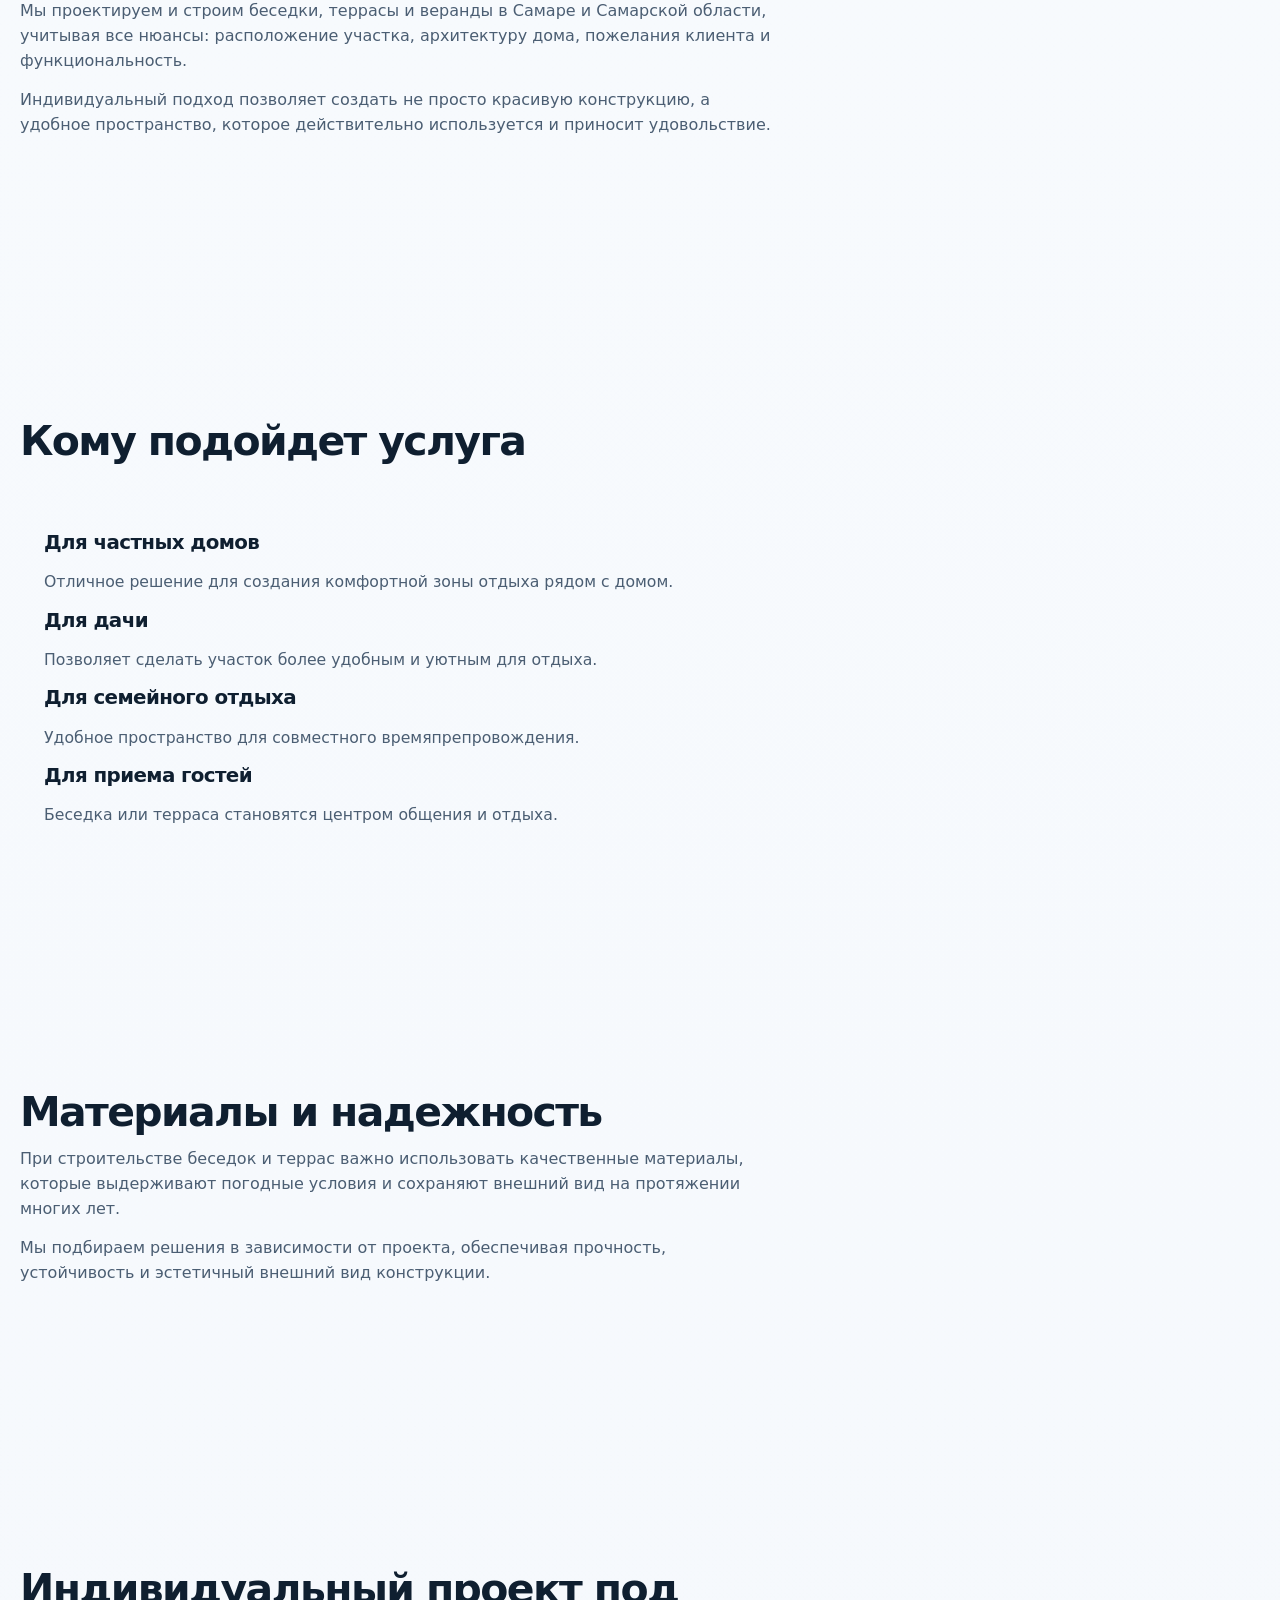
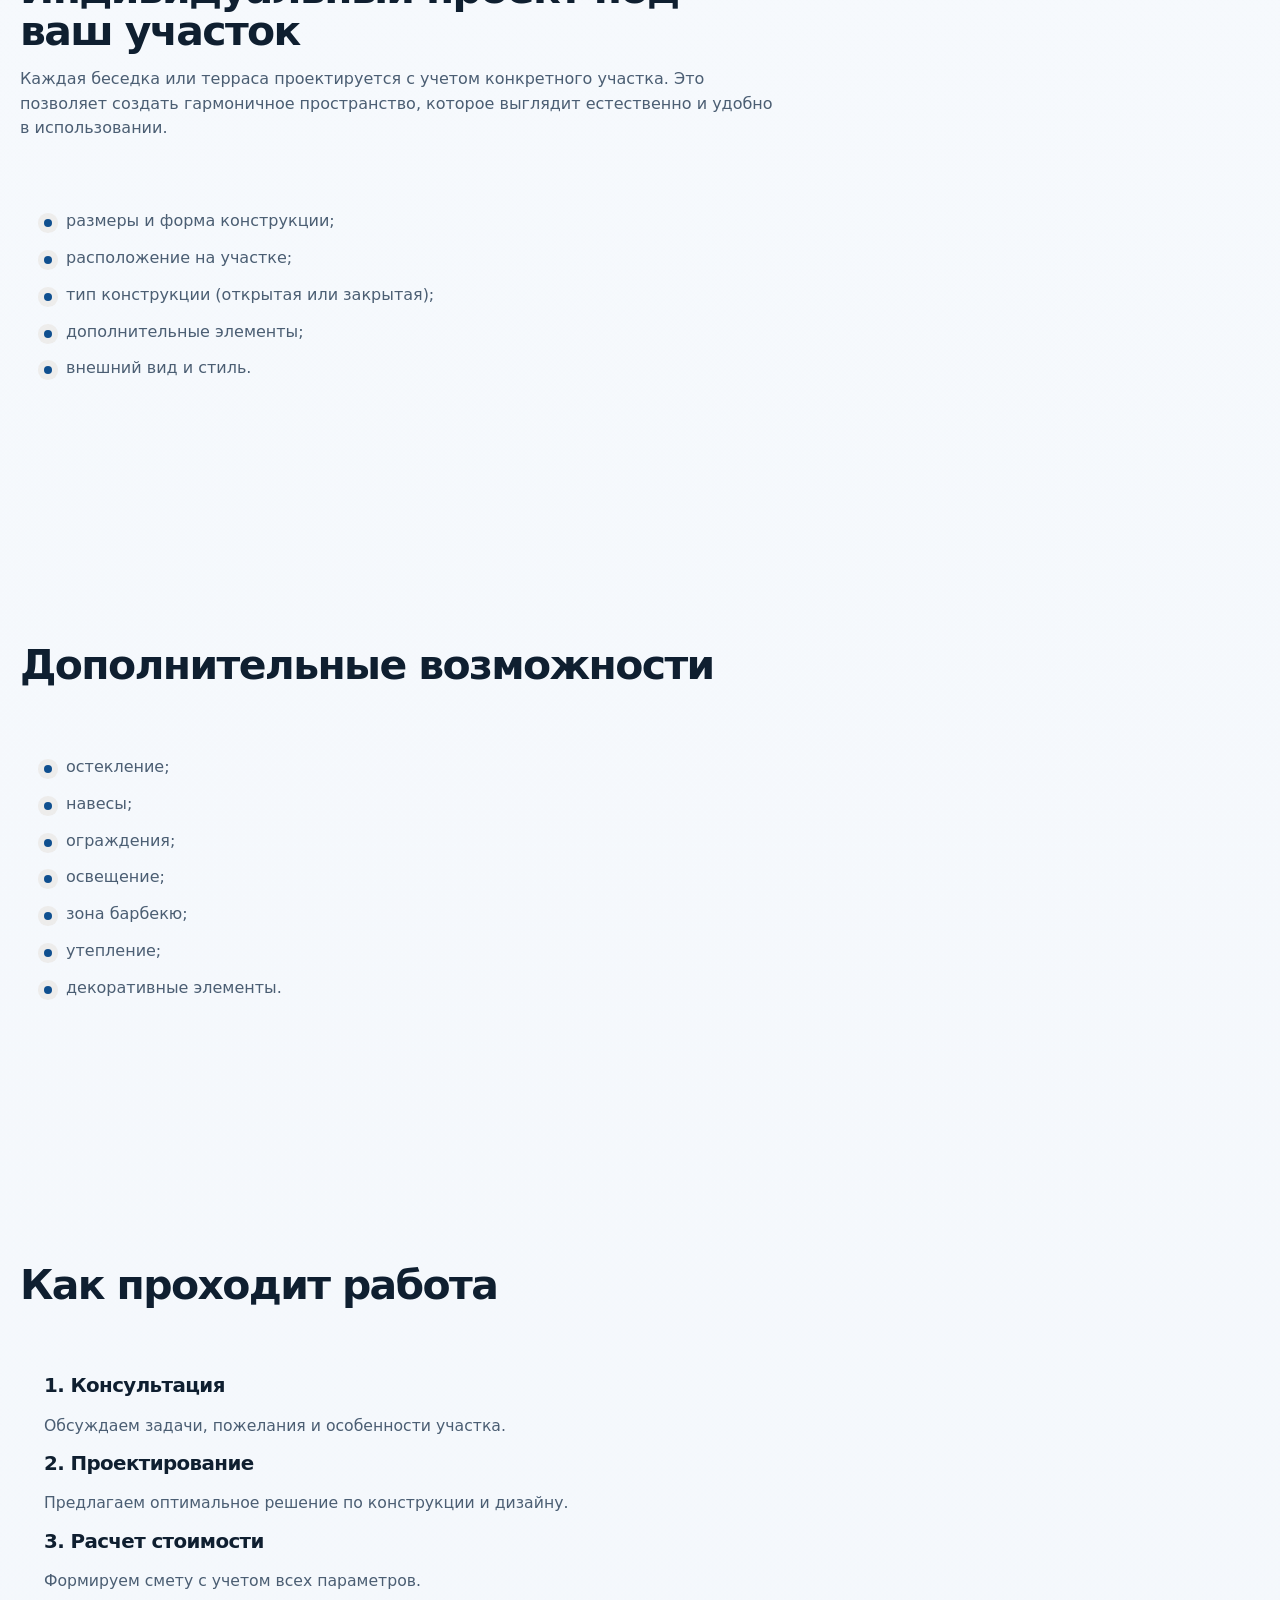
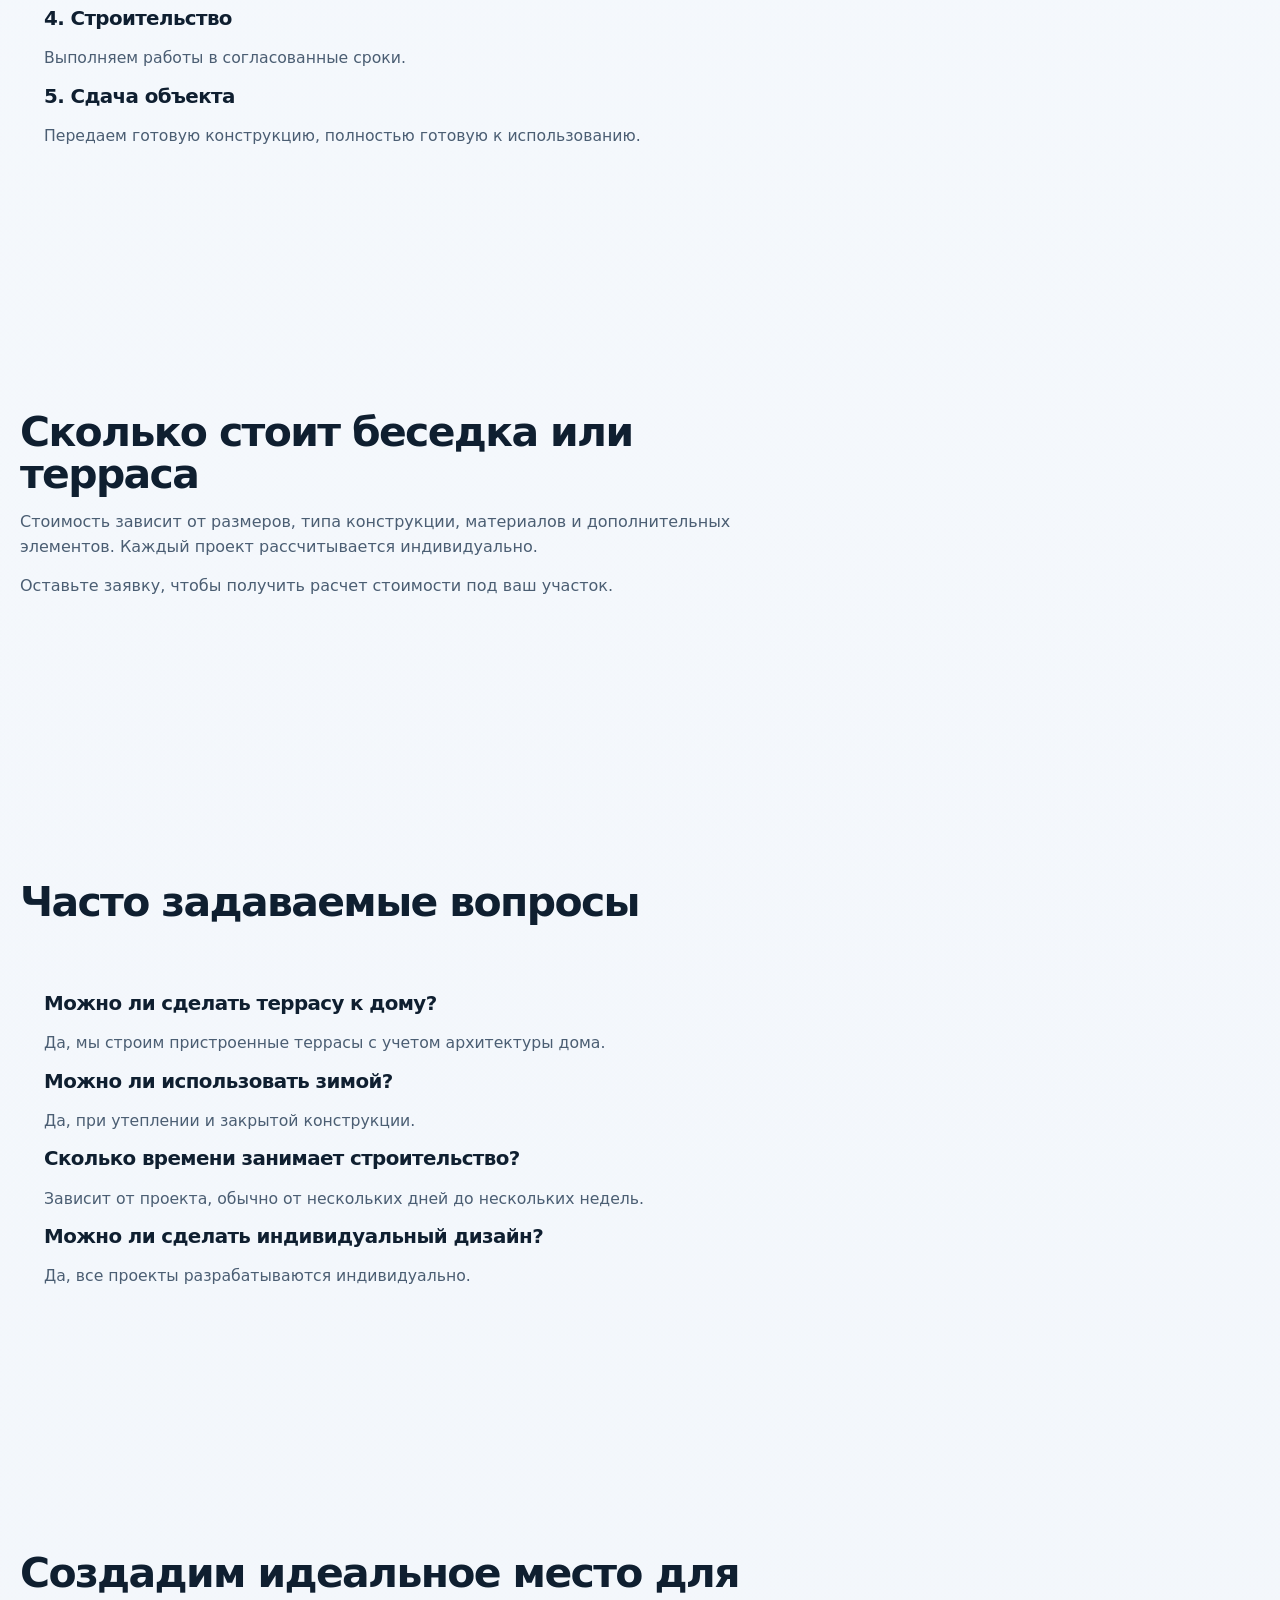
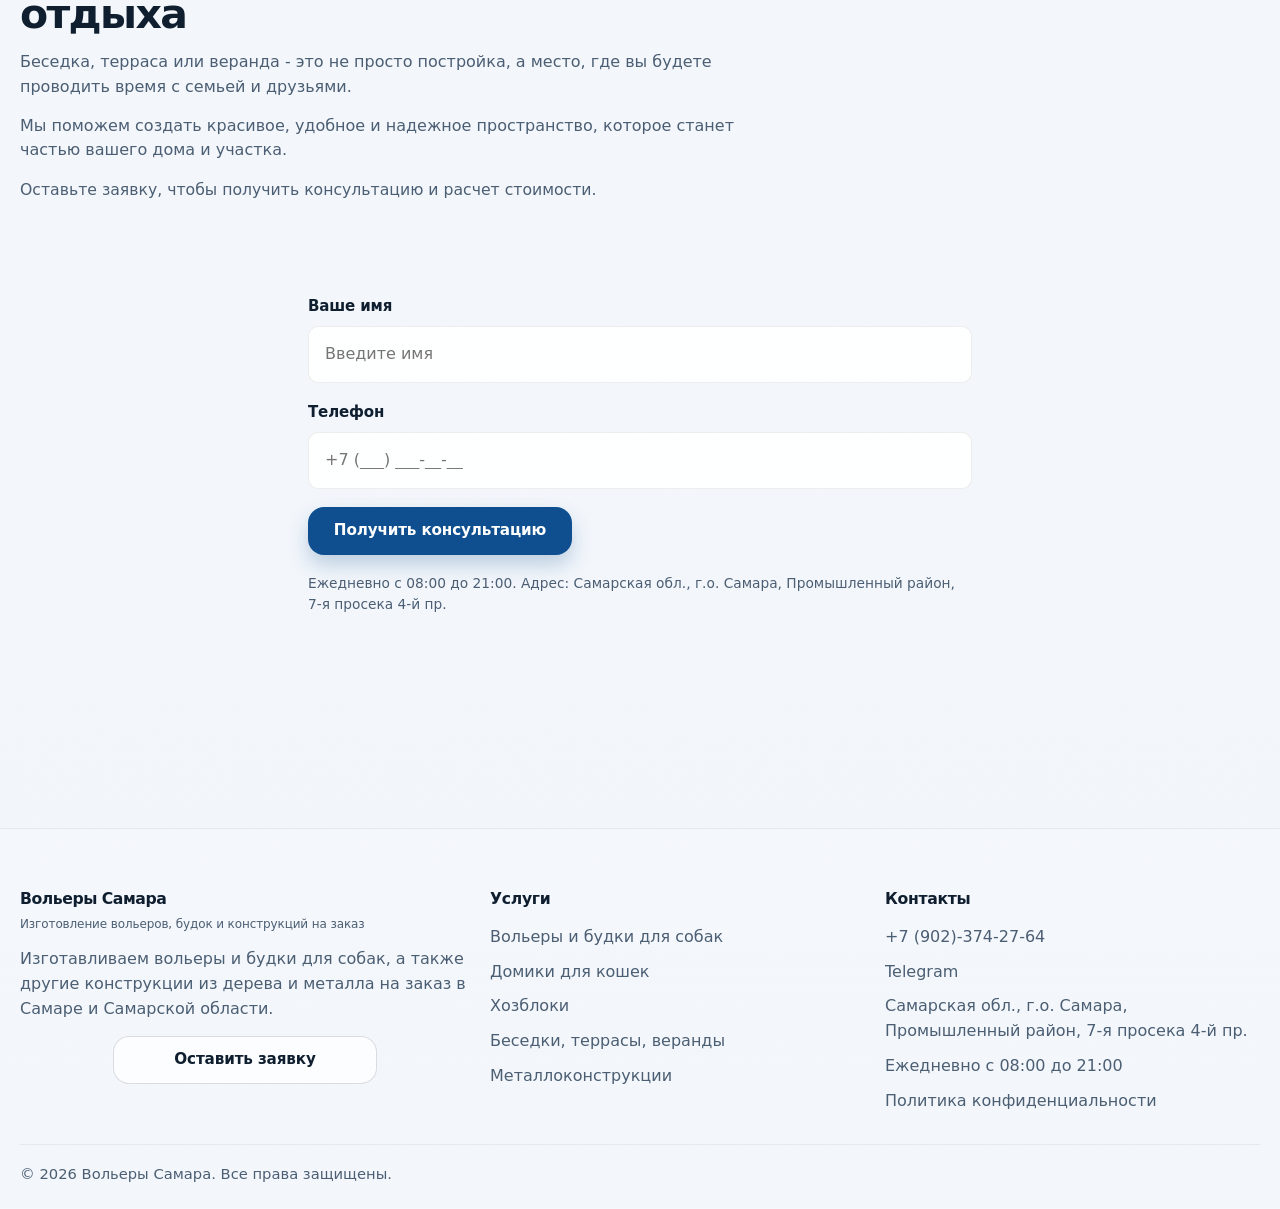
==== commit c0ee8e56: "new" ====
--- a/besedki-terrasy-verandy.html
+++ b/besedki-terrasy-verandy.html
@@ -77,1870 +77,7 @@
       ]
     }
   </script>
-  <style>
-    :root {
-      --bg: #f2f6fb;
-      --bg-2: #fbfdff;
-      --surface: rgba(255,255,255,0.94);
-      --surface-strong: rgba(255,255,255,0.98);
-      --surface-solid: #ffffff;
-      --text: #0f1f30;
-      --muted: #4b5e73;
-      --line: rgba(15, 31, 48, 0.14);
-      --line-strong: rgba(15, 31, 48, 0.24);
-      --accent: #0f4f8f;
-      --accent-2: #1a6abc;
-      --accent-soft: rgba(26, 106, 188, 0.16);
-      --green: #0e7a8a;
-      --green-soft: rgba(14, 122, 138, 0.14);
-      --shadow: 0 24px 60px rgba(15, 31, 48, 0.14);
-      --shadow-soft: 0 12px 32px rgba(15, 31, 48, 0.10);
-      --container: 1240px;
-      --header-h: 76px;
-      --section: 120px;
-      --btn-uniform-w: 264px;
-    }
-
-    * { box-sizing: border-box; }
-
-    html { scroll-behavior: smooth; }
-
-    body {
-      margin: 0;
-      font-family: "SF Pro Display", "SF Pro Text", Inter, ui-sans-serif, system-ui, -apple-system, BlinkMacSystemFont, "Segoe UI", sans-serif;
-      color: var(--text);
-      background: linear-gradient(180deg, var(--bg-2) 0%, var(--bg) 100%);
-      line-height: 1.55;
-      -webkit-font-smoothing: antialiased;
-      text-rendering: optimizeLegibility;
-    }
-
-    img { max-width: 100%; display: block; }
-    a { color: inherit; text-decoration: none; }
-    button, input, textarea { font: inherit; }
-
-    .container {
-      width: min(100% - 32px, var(--container));
-      margin: 0 auto;
-    }
-
-    .section {
-      padding: var(--section) 0;
-      scroll-margin-top: calc(var(--header-h) + 22px);
-    }
-
-    .section-head {
-      max-width: 760px;
-      display: grid;
-      gap: 14px;
-      margin-bottom: 44px;
-    }
-
-    .eyebrow {
-      display: inline-flex;
-      align-items: center;
-      gap: 8px;
-      width: fit-content;
-      padding: 6px 11px;
-      border-radius: 999px;
-      background: rgba(255,255,255,0.6);
-      border: 1px solid var(--line);
-      color: var(--muted);
-      font-size: 12px;
-      font-weight: 600;
-      letter-spacing: .04em;
-      text-transform: uppercase;
-      backdrop-filter: blur(14px);
-    }
-
-    h1, h2, h3, h4, p { margin: 0; }
-
-    h1 {
-      font-size: clamp(2.2rem, 4.2vw, 4.2rem);
-      line-height: 1.02;
-      letter-spacing: -.045em;
-      font-weight: 700;
-      max-width: 860px;
-    }
-
-    h2 {
-      font-size: clamp(2rem, 3.2vw, 3.4rem);
-      line-height: 1.02;
-      letter-spacing: -.04em;
-      font-weight: 700;
-    }
-
-    h3 {
-      font-size: clamp(1.06rem, 1.55vw, 1.26rem);
-      line-height: 1.22;
-      letter-spacing: -.03em;
-      font-weight: 650;
-    }
-
-    .lead,
-    .section-head p,
-    .muted,
-    .card p,
-    .service-copy,
-    .faq-answer,
-    .footer-copy,
-    .list li,
-    .work-meta,
-    .review-role,
-    .about-copy,
-    .cta-text,
-    .contact-card small,
-    .stat p,
-    .timeline-copy,
-    .geo-copy,
-    .price-note,
-    .subcat,
-    .hero-note,
-    .hero-meta,
-    .footer-bottom,
-    .contact-meta,
-    .nav-link,
-    .dropdown-toggle,
-    .dropdown-menu a,
-    .photo-label {
-      color: var(--muted);
-    }
-
-    .lead {
-      font-size: clamp(1.02rem, 1.55vw, 1.16rem);
-      max-width: 760px;
-      line-height: 1.62;
-    }
-
-    .seo-copy {
-      max-width: 860px;
-      font-size: .98rem;
-      line-height: 1.62;
-      color: var(--muted);
-    }
-
-    .btn-row,
-    .hero-actions,
-    .cta-actions,
-    .footer-actions {
-      display: flex;
-      flex-wrap: wrap;
-      justify-content: center;
-      align-items: center;
-      gap: 12px;
-    }
-
-    .btn {
-      display: inline-flex;
-      align-items: center;
-      justify-content: center;
-      width: min(100%, var(--btn-uniform-w));
-      height: 48px;
-      padding: 0 18px;
-      border-radius: 16px;
-      border: 1px solid transparent;
-      font-size: .95rem;
-      font-weight: 600;
-      letter-spacing: -.01em;
-      transition: transform .28s ease, box-shadow .28s ease, border-color .28s ease, background .28s ease, color .28s ease;
-      cursor: pointer;
-      white-space: nowrap;
-    }
-
-    .btn:hover {
-      transform: translateY(-2px);
-      box-shadow: 0 16px 28px rgba(16, 33, 51, .14);
-    }
-
-    .btn-primary {
-      background: var(--accent);
-      color: #fff;
-      box-shadow: 0 10px 20px rgba(15, 79, 143, .24);
-    }
-
-    .btn-secondary {
-      background: rgba(255,255,255,0.72);
-      color: var(--text);
-      border-color: var(--line);
-      backdrop-filter: blur(14px);
-    }
-
-    .btn-ghost {
-      background: transparent;
-      color: var(--text);
-      border-color: var(--line);
-    }
-
-    .chip-list,
-    .geo-list {
-      display: flex;
-      flex-wrap: wrap;
-      gap: 10px 22px;
-      padding: 0;
-      margin: 0;
-      list-style: none;
-    }
-
-    .hero-metrics,
-    .subcat-list {
-      display: grid;
-      gap: 10px 22px;
-      padding: 0;
-      margin: 0;
-      list-style: none;
-    }
-
-    .hero-metrics {
-      grid-template-columns: repeat(2, minmax(0, 1fr));
-      max-width: 760px;
-    }
-
-    .subcat-list {
-      grid-template-columns: repeat(2, minmax(0, 1fr));
-    }
-
-    .geo-tag {
-      display: inline-flex;
-      align-items: center;
-      min-height: 38px;
-      padding: 0 14px;
-      border-radius: 999px;
-      background: rgba(255,255,255,0.7);
-      border: 1px solid var(--line);
-      backdrop-filter: blur(12px);
-    }
-
-    .metric-pill,
-    .chip,
-    .subcat {
-      position: relative;
-      min-height: auto;
-      padding: 0 0 0 18px;
-      border: none;
-      background: none;
-      backdrop-filter: none;
-      border-radius: 0;
-      font-size: .95rem;
-    }
-
-    .metric-pill,
-    .subcat {
-      color: var(--text);
-      font-weight: 600;
-      letter-spacing: -.01em;
-    }
-
-    .chip {
-      color: var(--muted);
-    }
-
-    .metric-pill::before,
-    .chip::before,
-    .subcat::before {
-      content: "";
-      position: absolute;
-      left: 0;
-      top: .65em;
-      transform: translateY(-50%);
-      width: 8px;
-      height: 8px;
-      border-radius: 999px;
-      background: linear-gradient(180deg, var(--green), #55694b);
-    }
-
-    .metric-pill::before {
-      box-shadow: 0 0 0 5px rgba(102, 123, 90, 0.10);
-    }
-
-    .subcat::before {
-      width: 10px;
-      height: 10px;
-      border-radius: 3px;
-      box-shadow: 0 0 0 5px rgba(102, 123, 90, 0.10);
-    }
-
-    /* Hero: unified checklist style */
-    .hero .hero-metrics {
-      gap: 10px 14px;
-    }
-
-    .hero .hero-metrics .metric-pill {
-      display: flex;
-      align-items: center;
-      gap: 8px;
-      padding: 2px 0;
-      min-height: auto;
-      font-size: .95rem;
-      line-height: 1.4;
-      letter-spacing: -.01em;
-      font-weight: 650;
-      color: var(--text);
-    }
-
-    .hero .hero-metrics .metric-pill::before {
-      content: "✓";
-      position: static;
-      transform: none;
-      width: 18px;
-      height: 18px;
-      display: inline-flex;
-      align-items: center;
-      justify-content: center;
-      border-radius: 999px;
-      background: rgba(15,79,143,.10);
-      color: var(--accent);
-      font-size: .75rem;
-      font-weight: 800;
-      box-shadow: none;
-    }
-
-    .site-header {
-      position: sticky;
-      top: 0;
-      z-index: 1000;
-      padding: 14px 0;
-      background: linear-gradient(180deg, rgba(248,252,255,.94), rgba(242,247,252,.90));
-      backdrop-filter: blur(18px) saturate(140%);
-      border-bottom: 1px solid rgba(15, 31, 48, 0.14);
-    }
-
-    .header-shell {
-      min-height: calc(var(--header-h) - 10px);
-      display: grid;
-      grid-template-columns: minmax(180px, 240px) 1fr minmax(160px, 190px);
-      align-items: center;
-      gap: 12px;
-      padding: 8px 0;
-    }
-
-    .brand {
-      display: inline-grid;
-      gap: 4px;
-      align-items: center;
-      min-width: 180px;
-    }
-
-    .brand-title {
-      font-size: .98rem;
-      font-weight: 700;
-      letter-spacing: -.03em;
-      color: var(--text);
-    }
-
-    .site-header .brand-title {
-      font-size: 1.34rem;
-      font-weight: 900;
-      letter-spacing: -.04em;
-      color: #133b63;
-      text-shadow: 0 1px 0 rgba(255,255,255,.55), 0 6px 18px rgba(26,106,188,.18);
-    }
-
-    .brand-subtitle {
-      font-size: .75rem;
-      color: var(--muted);
-      letter-spacing: -.01em;
-    }
-
-    .site-header .brand-subtitle {
-      font-size: .67rem;
-      line-height: 1.25;
-      color: #4d6278;
-      letter-spacing: .01em;
-      max-width: 200px;
-      text-transform: uppercase;
-    }
-
-    .nav {
-      display: flex;
-      justify-content: center;
-      min-width: 0;
-    }
-
-    .nav-list {
-      display: flex;
-      align-items: center;
-      justify-content: center;
-      gap: 2px;
-      padding: 0;
-      margin: 0;
-      list-style: none;
-      min-width: 0;
-    }
-
-    .nav-link,
-    .dropdown-toggle {
-      display: inline-flex;
-      align-items: center;
-      justify-content: center;
-      min-height: 38px;
-      padding: 0 11px;
-      border-radius: 999px;
-      font-size: .89rem;
-      font-weight: 500;
-      letter-spacing: -.015em;
-      transition: background .24s ease, color .24s ease, transform .24s ease;
-      white-space: nowrap;
-    }
-
-    .nav-link:hover,
-    .dropdown-toggle:hover,
-    .dropdown:hover > .dropdown-toggle,
-    .nav-link:focus-visible,
-    .dropdown-toggle:focus-visible {
-      background: rgba(15,79,143,.07);
-      color: var(--text);
-      outline: none;
-    }
-
-    .dropdown { position: relative; }
-
-    .dropdown-menu {
-      position: absolute;
-      top: calc(100% + 12px);
-      left: 50%;
-      transform: translateX(-50%) translateY(8px);
-      min-width: 300px;
-      padding: 10px;
-      display: grid;
-      gap: 4px;
-      border-radius: 12px;
-      border: 1px solid var(--line);
-      background: rgba(255,255,255,.94);
-      box-shadow: 0 24px 48px rgba(16,33,51,.14);
-      backdrop-filter: blur(20px);
-      opacity: 0;
-      visibility: hidden;
-      transition: opacity .24s ease, transform .24s ease, visibility .24s ease;
-    }
-
-    .dropdown:hover .dropdown-menu,
-    .dropdown:focus-within .dropdown-menu {
-      opacity: 1;
-      visibility: visible;
-      transform: translateX(-50%) translateY(0);
-    }
-
-    .dropdown-menu a {
-      padding: 12px 14px;
-      border-radius: 10px;
-      font-size: .94rem;
-      transition: background .22s ease, color .22s ease;
-    }
-
-    .dropdown-menu a:hover {
-      background: rgba(15,79,143,.07);
-      color: var(--text);
-    }
-
-    .header-actions {
-      display: grid;
-      gap: 8px;
-      justify-items: stretch;
-      min-width: 190px;
-    }
-
-    .header-phone-inline {
-      width: 100%;
-      text-align: center;
-      font-size: 1.06rem;
-      font-weight: 800;
-      letter-spacing: .01em;
-      color: var(--accent);
-      text-shadow: 0 1px 0 rgba(255,255,255,.5);
-      transition: color .22s ease, transform .22s ease;
-    }
-
-    .header-phone-inline:hover {
-      color: var(--accent-2);
-      transform: translateY(-1px);
-    }
-
-    .header-actions .btn {
-      width: min(100%, var(--btn-uniform-w));
-      height: 48px;
-      border-radius: 12px;
-      font-size: .92rem;
-      font-weight: 700;
-    }
-
-    .site-header .btn-primary {
-      background: var(--accent);
-      border: 1px solid rgba(13, 62, 112, 0.62);
-      box-shadow: 0 8px 18px rgba(15,79,143,.24);
-    }
-
-    .hero-phoneline {
-      margin-top: 10px;
-      font-size: .98rem;
-      font-weight: 600;
-      color: var(--text);
-    }
-
-    .hero-phoneline a {
-      font-weight: 800;
-      color: var(--accent);
-      border-bottom: 1px dashed rgba(15,79,143,.42);
-    }
-
-    .hero-phoneline a:hover {
-      color: var(--accent-2);
-      border-bottom-color: rgba(26,106,188,.72);
-    }
-
-    .call-sticker {
-      position: fixed;
-      right: 20px;
-      bottom: 20px;
-      width: 88px;
-      height: 88px;
-      border-radius: 50%;
-      display: grid;
-      place-items: center;
-      text-align: center;
-      font-size: .82rem;
-      font-weight: 800;
-      line-height: 1.1;
-      color: #fff;
-      background: radial-gradient(circle at 30% 25%, #2c86df, var(--accent) 65%);
-      border: 2px solid rgba(255,255,255,.85);
-      box-shadow: 0 12px 28px rgba(15,79,143,.35);
-      z-index: 1100;
-      animation: callPulse 2.2s ease-in-out infinite;
-    }
-
-    .call-sticker:hover {
-      transform: translateY(-2px) scale(1.04);
-      box-shadow: 0 16px 30px rgba(15,79,143,.40);
-    }
-
-    @keyframes callPulse {
-      0%, 100% { box-shadow: 0 12px 28px rgba(15,79,143,.35), 0 0 0 0 rgba(26,106,188,.30); }
-      60% { box-shadow: 0 12px 28px rgba(15,79,143,.35), 0 0 0 14px rgba(26,106,188,0); }
-    }
-
-    .scroll-top {
-      position: fixed;
-      right: 20px;
-      bottom: 118px;
-      width: 52px;
-      height: 52px;
-      border-radius: 14px;
-      display: grid;
-      place-items: center;
-      background: rgba(255,255,255,.42);
-      border: 1px solid rgba(255,255,255,.78);
-      backdrop-filter: blur(16px) saturate(125%);
-      color: var(--text);
-      font-size: 1.34rem;
-      line-height: 1;
-      box-shadow: 0 8px 20px rgba(15,31,48,.20);
-      cursor: pointer;
-      z-index: 1090;
-      opacity: 0;
-      visibility: hidden;
-      transform: translateY(12px);
-      transition: opacity .24s ease, transform .24s ease, visibility .24s ease, background .24s ease;
-    }
-
-    .scroll-top.is-visible {
-      opacity: .95;
-      visibility: visible;
-      transform: translateY(0);
-    }
-
-    .scroll-top:hover {
-      background: rgba(255,255,255,.58);
-    }
-
-    .menu-toggle,
-    .mobile-services,
-    .mobile-articles {
-      display: none;
-    }
-
-    .burger {
-      display: none;
-      width: 44px;
-      height: 44px;
-      align-items: center;
-      justify-content: center;
-      border-radius: 10px;
-      background: rgba(255,255,255,.62);
-      border: 1px solid rgba(31,25,21,.06);
-      cursor: pointer;
-    }
-
-    .burger span,
-    .burger span::before,
-    .burger span::after {
-      display: block;
-      width: 18px;
-      height: 2px;
-      border-radius: 999px;
-      background: var(--text);
-      position: relative;
-      transition: transform .24s ease, opacity .24s ease;
-      content: "";
-    }
-
-    .burger span::before { position: absolute; top: -6px; }
-    .burger span::after { position: absolute; top: 6px; }
-
-    .hero {
-      padding: 42px 0 32px;
-      overflow: clip;
-    }
-
-    .hero-shell {
-      position: relative;
-      padding: clamp(32px, 4vw, 56px);
-      border-radius: 20px;
-      background:
-        linear-gradient(180deg, rgba(255,255,255,.82), rgba(255,255,255,.62)),
-        linear-gradient(140deg, rgba(182,146,119,.06), transparent 45%);
-      border: 1px solid rgba(31,25,21,.06);
-      box-shadow: var(--shadow);
-      backdrop-filter: blur(22px);
-      overflow: hidden;
-    }
-
-    .hero-shell::before {
-      content: "";
-      position: absolute;
-      right: -120px;
-      top: -120px;
-      width: 360px;
-      height: 360px;
-      border-radius: 50%;
-      background: radial-gradient(circle, rgba(182,146,119,.18), transparent 68%);
-      pointer-events: none;
-    }
-
-    .hero-grid {
-      position: relative;
-      z-index: 1;
-      display: grid;
-      grid-template-columns: minmax(0, 1.15fr) minmax(320px, .85fr);
-      gap: 28px;
-      align-items: center;
-    }
-
-    .hero-copy {
-      display: grid;
-      gap: 24px;
-    }
-
-    .hero-top {
-      display: grid;
-      gap: 18px;
-    }
-
-    .hero-meta {
-      max-width: 660px;
-      font-size: .94rem;
-    }
-
-    .hero-note {
-      font-size: .91rem;
-    }
-
-    .hero-visual,
-    .work-image,
-    .cta-side {
-      position: relative;
-      overflow: hidden;
-      background:
-        linear-gradient(180deg, rgba(255,255,255,.08), rgba(255,255,255,0)),
-        linear-gradient(145deg, #c9b19c 0%, #e8ddd2 48%, #9b816e 100%);
-      border: 1px solid rgba(255,255,255,.14);
-      box-shadow: inset 0 1px 0 rgba(255,255,255,.22);
-    }
-
-    .hero-visual {
-      min-height: 600px;
-      border-radius: 18px;
-    }
-
-    .work-image {
-      min-height: 300px;
-      border-radius: 0;
-    }
-
-    .hero-image,
-    .work-image-photo,
-    .cta-side-photo {
-      position: absolute;
-      inset: 0;
-      width: 100%;
-      height: 100%;
-      object-fit: cover;
-      z-index: 0;
-    }
-
-    .cta-side {
-      min-height: 300px;
-      border-radius: 16px;
-    }
-
-    .hero-visual::before,
-    .work-image::before,
-    .cta-side::before {
-      content: "";
-      position: absolute;
-      inset: 0;
-      background:
-        linear-gradient(180deg, rgba(20,20,20,.06), rgba(20,20,20,.20)),
-        linear-gradient(135deg, rgba(255,255,255,.18), transparent 45%);
-    }
-
-    .photo-label {
-      position: absolute;
-      left: 18px;
-      bottom: 18px;
-      min-height: 36px;
-      display: inline-flex;
-      align-items: center;
-      padding: 0 12px;
-      border-radius: 999px;
-      background: rgba(255,255,255,.82);
-      border: 1px solid rgba(31,25,21,.06);
-      backdrop-filter: blur(14px);
-      font-size: .88rem;
-      font-weight: 600;
-      z-index: 2;
-    }
-
-    .hero-house {
-      position: absolute;
-      left: 50%;
-      bottom: 24px;
-      transform: translateX(-50%);
-      width: min(88%, 420px);
-      aspect-ratio: 1.08 / 1;
-      border-radius: 16px;
-      background:
-        linear-gradient(180deg, rgba(255,255,255,.16), rgba(255,255,255,.06)),
-        linear-gradient(160deg, #ccaa8a, #7d5d49);
-      box-shadow: 0 24px 40px rgba(31, 25, 21, .18);
-      overflow: hidden;
-      border: 1px solid rgba(255,255,255,.2);
-    }
-
-    .hero-house::before {
-      content: "";
-      position: absolute;
-      inset: 16px 16px auto;
-      height: 42%;
-      border-radius: 10px;
-      background: repeating-linear-gradient(90deg, rgba(56,35,22,.72) 0 12px, rgba(255,255,255,.08) 12px 72px);
-    }
-
-    .hero-house::after {
-      content: "";
-      position: absolute;
-      inset: auto 16px 16px;
-      height: 34%;
-      border-radius: 10px;
-      background: linear-gradient(180deg, rgba(247,239,229,.95), rgba(218,197,176,.98));
-      box-shadow: inset 0 0 0 1px rgba(255,255,255,.18);
-    }
-
-    .hero-floating {
-      position: absolute;
-      display: grid;
-      gap: 4px;
-      padding: 14px 16px;
-      border-radius: 12px;
-      background: rgba(255,255,255,.82);
-      border: 1px solid rgba(31,25,21,.06);
-      box-shadow: 0 20px 36px rgba(31,25,21,.10);
-      backdrop-filter: blur(18px);
-      z-index: 2;
-    }
-
-    .hero-floating strong {
-      font-size: 1.02rem;
-      letter-spacing: -.03em;
-    }
-
-    .float-1 { top: 18px; left: 18px; }
-    .float-2 { right: 18px; bottom: 70px; }
-
-    .grid-3,
-    .grid-4,
-    .grid-2,
-    .works-grid,
-    .reviews-grid,
-    .materials-grid,
-    .stats-grid,
-    .footer-grid,
-    .contacts-grid,
-    .faq-grid,
-    .about-grid,
-    .timeline-grid {
-      display: grid;
-      gap: 20px;
-    }
-
-    .grid-3 { grid-template-columns: repeat(3, minmax(0, 1fr)); align-items: stretch; }
-    .grid-4 { grid-template-columns: repeat(4, minmax(0, 1fr)); }
-    .grid-2 { grid-template-columns: repeat(2, minmax(0, 1fr)); }
-    .works-grid { grid-template-columns: repeat(2, minmax(0, 1fr)); align-items: stretch; }
-    .reviews-grid { grid-template-columns: repeat(3, minmax(0, 1fr)); align-items: stretch; }
-    .materials-grid { grid-template-columns: repeat(3, minmax(0, 1fr)); }
-    .stats-grid { grid-template-columns: repeat(2, minmax(0, 1fr)); }
-    .footer-grid { grid-template-columns: 1.2fr 1fr 1fr; }
-    .contacts-grid { grid-template-columns: 1.05fr .95fr; align-items: start; }
-    .faq-grid { grid-template-columns: 1fr; }
-    .about-grid { grid-template-columns: 1.05fr .95fr; align-items: start; }
-    .timeline-grid { grid-template-columns: repeat(4, minmax(0, 1fr)); }
-
-    .card,
-    .work-card,
-    .review-card,
-    .timeline-card,
-    .faq-item,
-    .service-card,
-    .material-card,
-    .contact-card,
-    .stat,
-    .price-box,
-    .service-feature,
-    .service-main,
-    .service-aside,
-    .price-copy,
-    .price-form,
-    .geo-card,
-    .map-card,
-    .cta-box {
-      position: relative;
-      border-radius: 14px;
-      border: 1px solid rgba(31,25,21,.06);
-      background: rgba(255,255,255,.72);
-      box-shadow: var(--shadow-soft);
-      backdrop-filter: blur(18px);
-      transition: transform .28s ease, box-shadow .28s ease, border-color .28s ease;
-      overflow: hidden;
-    }
-
-    .card:hover,
-    .work-card:hover,
-    .review-card:hover,
-    .timeline-card:hover,
-    .faq-item:hover,
-    .service-card:hover,
-    .material-card:hover,
-    .contact-card:hover,
-    .stat:hover,
-    .service-feature:hover,
-    .price-box:hover {
-      transform: translateY(-4px);
-      box-shadow: 0 24px 40px rgba(31,25,21,.10);
-      border-color: rgba(31,25,21,.10);
-    }
-
-    .card,
-    .service-card,
-    .material-card,
-    .timeline-card,
-    .service-feature,
-    .contact-card,
-    .stat,
-    .price-box {
-      padding: 24px;
-      display: grid;
-      gap: 14px;
-      align-content: start;
-    }
-
-    .service-layout,
-    .price-layout,
-    .geo-layout {
-      display: grid;
-      grid-template-columns: minmax(0, 1.05fr) minmax(320px, .95fr);
-      gap: 22px;
-      align-items: stretch;
-    }
-
-    .service-main,
-    .price-copy,
-    .geo-card {
-      padding: clamp(24px, 3vw, 34px);
-      display: grid;
-      gap: 22px;
-    }
-
-    .service-main {
-      background:
-        linear-gradient(180deg, rgba(255,255,255,.84), rgba(255,255,255,.68)),
-        linear-gradient(135deg, var(--green-soft), transparent 44%);
-    }
-
-    .price-copy,
-    .geo-card {
-      background:
-        linear-gradient(180deg, rgba(255,255,255,.84), rgba(255,255,255,.68)),
-        linear-gradient(135deg, rgba(182,146,119,.08), transparent 44%);
-    }
-
-    .service-aside,
-    .price-form,
-    .map-card {
-      padding: 24px;
-      display: grid;
-      gap: 18px;
-      align-content: start;
-    }
-
-    .price-cta {
-      display: grid;
-      gap: 10px;
-      padding: 18px;
-      border-radius: 12px;
-      border: 1px solid var(--line);
-      background:
-        linear-gradient(180deg, rgba(255,255,255,.86), rgba(255,255,255,.74)),
-        linear-gradient(135deg, rgba(26,106,188,.10), rgba(14,122,138,.08));
-    }
-
-    .price-cta strong {
-      font-size: 1.05rem;
-      letter-spacing: -.02em;
-      color: var(--text);
-    }
-
-    #price .price-copy {
-      max-width: none;
-      margin-inline: 0;
-      padding: 0;
-      gap: 0;
-      border: none;
-      border-radius: 0;
-      background: none;
-      box-shadow: none;
-    }
-
-    #price .price-cards {
-      display: grid;
-      grid-template-columns: repeat(2, minmax(0, 1fr));
-      gap: 16px;
-      align-items: stretch;
-    }
-
-    #price .price-box {
-      border-radius: 14px;
-      border: 1px solid rgba(15,31,48,.10);
-      background: rgba(255,255,255,.74);
-      box-shadow: none;
-      gap: 12px;
-    }
-
-    #price .price-box strong {
-      font-size: 1.14rem;
-      letter-spacing: -.02em;
-    }
-
-    #price .price-factors {
-      margin-top: 0 !important;
-      display: grid;
-      grid-template-columns: repeat(2, minmax(0, 1fr));
-      gap: 10px 16px;
-    }
-
-    #price .price-factors li {
-      min-height: 36px;
-      display: inline-flex;
-      align-items: center;
-      padding-left: 26px;
-      border-bottom: none;
-      font-weight: 600;
-      color: var(--text);
-    }
-
-    #price .price-factors li::before {
-      left: 4px;
-      top: 50%;
-      transform: translateY(-50%);
-      width: 14px;
-      height: 14px;
-      border-radius: 999px;
-      background: rgba(15,79,143,.10);
-      color: var(--accent);
-      content: "✓";
-      display: inline-flex;
-      align-items: center;
-      justify-content: center;
-      font-size: .65rem;
-      font-weight: 800;
-      box-shadow: none;
-    }
-
-    #price .price-note {
-      font-size: .95rem;
-      line-height: 1.55;
-    }
-
-    #price .price-cta {
-      border-radius: 14px;
-      padding: 24px;
-      background: linear-gradient(155deg, #0f4f8f 0%, #11457b 58%, #0d375f 100%);
-      border: 1px solid rgba(10, 42, 73, .72);
-      box-shadow: 0 18px 34px rgba(9, 35, 59, .28);
-      display: grid;
-      gap: 14px;
-      justify-items: start;
-      align-content: start;
-      text-align: left;
-    }
-
-    #price .price-cta strong,
-    #price .price-cta p {
-      color: #eef5ff;
-    }
-
-    #price .price-cta .btn {
-      margin-top: 4px;
-      background: #ffffff;
-      color: #0f4f8f;
-      border: 1px solid rgba(255,255,255,.86);
-      box-shadow: 0 10px 22px rgba(8, 28, 48, .22);
-      align-self: start;
-    }
-
-    #price .price-cta .btn:hover {
-      background: #f2f7ff;
-    }
-
-    @media (max-width: 1024px) {
-      #price .price-cards {
-        grid-template-columns: 1fr;
-      }
-    }
-
-    .service-copy,
-    .about-copy { max-width: 760px; }
-
-    .service-feature strong,
-    .contact-card strong,
-    .stat strong,
-    .price-box strong {
-      font-size: 1.06rem;
-      letter-spacing: -.02em;
-    }
-
-    .timeline-num {
-      width: 40px;
-      height: 40px;
-      display: inline-flex;
-      align-items: center;
-      justify-content: center;
-      border-radius: 10px;
-      background: rgba(31,25,21,.045);
-      color: var(--text);
-      font-weight: 700;
-      font-size: .95rem;
-    }
-
-    /* Process infographic */
-    #steps .timeline-grid {
-      position: relative;
-      max-width: 980px;
-      margin-inline: auto;
-      grid-template-columns: 1fr;
-      gap: 14px;
-      padding-left: 10px;
-    }
-
-    #steps .timeline-grid::before {
-      content: "";
-      position: absolute;
-      left: 31px;
-      top: 10px;
-      bottom: 10px;
-      width: 2px;
-      background: linear-gradient(180deg, rgba(26,106,188,.35), rgba(14,122,138,.35));
-    }
-
-    #steps .timeline-card {
-      display: grid;
-      grid-template-columns: 62px 1fr;
-      grid-template-areas:
-        "num title"
-        ". text";
-      column-gap: 14px;
-      row-gap: 6px;
-      padding: 18px 18px 18px 10px;
-      border-radius: 16px;
-      border: 1px solid rgba(15,31,48,.10);
-      background:
-        linear-gradient(180deg, rgba(255,255,255,.92), rgba(255,255,255,.82)),
-        linear-gradient(135deg, rgba(26,106,188,.08), rgba(14,122,138,.06));
-      box-shadow: 0 12px 24px rgba(15,31,48,.08);
-    }
-
-    #steps .timeline-card h3 {
-      grid-area: title;
-      align-self: center;
-      font-size: 1.08rem;
-      line-height: 1.25;
-      letter-spacing: -.02em;
-    }
-
-    #steps .timeline-card .timeline-copy {
-      grid-area: text;
-      max-width: 62ch;
-    }
-
-    #steps .timeline-num {
-      grid-area: num;
-      width: 44px;
-      height: 44px;
-      border-radius: 999px;
-      background: linear-gradient(180deg, var(--accent-2), var(--accent));
-      color: #fff;
-      border: 1px solid rgba(13,62,112,.45);
-      box-shadow: 0 8px 16px rgba(15,79,143,.24);
-      position: relative;
-      z-index: 1;
-      font-weight: 800;
-    }
-
-    .card-icon {
-      width: 84px;
-      height: 84px;
-      display: inline-flex;
-      align-items: center;
-      justify-content: center;
-      border-radius: 18px;
-      padding: 14px;
-      background:
-        linear-gradient(180deg, rgba(255,255,255,.92), rgba(255,255,255,.76)),
-        linear-gradient(135deg, rgba(26,106,188,.14), rgba(14,122,138,.12));
-      border: 1px solid rgba(15,31,48,.10);
-      box-shadow: 0 10px 22px rgba(15,31,48,.10), inset 0 1px 0 rgba(255,255,255,.72);
-    }
-
-    .card-icon img {
-      width: 100%;
-      height: 100%;
-      object-fit: contain;
-      object-position: center;
-      display: block;
-    }
-
-    .advantages-grid .card {
-      gap: 14px;
-      align-items: start;
-      text-align: left;
-    }
-
-    .advantages-grid .card-icon {
-      width: 112px;
-      height: 112px;
-      padding: 0;
-      border-radius: 0;
-      background: transparent;
-      border: none;
-      box-shadow: none;
-      margin-inline: 0;
-      display: inline-flex;
-    }
-
-    .advantages-grid .card-icon img {
-      width: 100%;
-      height: 100%;
-      object-fit: contain;
-      object-position: center;
-      border-radius: 18px;
-    }
-
-    .advantages-grid .card h3 {
-      max-width: none;
-      margin-inline: 0;
-    }
-
-    .advantages-grid .card p {
-      max-width: none;
-      margin-inline: 0;
-    }
-
-    .material-icon {
-      width: 104px;
-      height: 104px;
-      display: inline-flex;
-      align-items: center;
-      justify-content: center;
-      margin-inline: 0;
-      flex: 0 0 auto;
-    }
-
-    .material-icon img {
-      width: 100%;
-      height: 100%;
-      object-fit: contain;
-      object-position: center;
-      display: block;
-      border-radius: 16px;
-    }
-
-    .work-card {
-      padding: 0;
-      display: flex;
-      flex-direction: column;
-    }
-
-    .work-image.alt-1 { background: linear-gradient(145deg, #bfa48f 0%, #ebe2d9 48%, #8b715f 100%); }
-    .work-image.alt-2 { background: linear-gradient(145deg, #cab09a 0%, #f1e7de 48%, #927866 100%); }
-    .work-image.alt-3 { background: linear-gradient(145deg, #b7a08f 0%, #e5dbd2 48%, #866f60 100%); }
-
-    .work-body {
-      display: grid;
-      gap: 12px;
-      padding: 24px;
-      flex: 1;
-      align-content: start;
-    }
-
-    .other-services-grid .service-card {
-      padding: 0;
-      display: flex;
-      flex-direction: column;
-    }
-
-    .other-service-image {
-      position: relative;
-      overflow: hidden;
-      aspect-ratio: 4 / 3;
-      background:
-        linear-gradient(180deg, rgba(255,255,255,.10), rgba(255,255,255,0)),
-        linear-gradient(145deg, #c2ccd8 0%, #eef4fb 48%, #9aa9ba 100%);
-      border-bottom: 1px solid rgba(15,31,48,.10);
-    }
-
-    .other-service-image img {
-      position: absolute;
-      inset: 0;
-      width: 100%;
-      height: 100%;
-      object-fit: cover;
-      object-position: center;
-      display: block;
-    }
-
-    .other-service-body {
-      display: grid;
-      gap: 10px;
-      padding: 22px;
-      align-content: start;
-      flex: 1;
-    }
-
-    .work-tags {
-      display: flex;
-      flex-wrap: wrap;
-      gap: 8px;
-    }
-
-    .work-tag {
-      min-height: 34px;
-      display: inline-flex;
-      align-items: center;
-      padding: 0 12px;
-      border-radius: 999px;
-      background: rgba(31,25,21,.045);
-      color: var(--muted);
-      font-size: .86rem;
-    }
-
-    .form-head { display: grid; gap: 8px; }
-
-    .field {
-      display: grid;
-      gap: 8px;
-    }
-
-    .field label {
-      font-size: .94rem;
-      font-weight: 600;
-      letter-spacing: -.01em;
-    }
-
-    .lead-popup {
-      position: fixed;
-      inset: 0;
-      z-index: 1200;
-      padding: 18px;
-      display: grid;
-      place-items: center;
-      background: rgba(7, 22, 36, .52);
-      backdrop-filter: blur(6px);
-      opacity: 0;
-      visibility: hidden;
-      pointer-events: none;
-      transition: opacity .26s ease, visibility .26s ease;
-    }
-
-    .lead-popup.is-open {
-      opacity: 1;
-      visibility: visible;
-      pointer-events: auto;
-    }
-
-    .lead-popup__panel {
-      width: min(100%, 470px);
-      border-radius: 16px;
-      border: 1px solid rgba(15,31,48,.14);
-      background:
-        linear-gradient(180deg, rgba(255,255,255,.95), rgba(248,252,255,.9)),
-        linear-gradient(140deg, rgba(26,106,188,.08), rgba(14,122,138,.08));
-      box-shadow: 0 20px 44px rgba(8, 28, 48, .30);
-      padding: 24px;
-      position: relative;
-      display: grid;
-      gap: 16px;
-    }
-
-    .lead-popup__head {
-      display: grid;
-      gap: 6px;
-      padding-right: 34px;
-    }
-
-    .lead-popup__head h3 {
-      margin: 0;
-      font-size: clamp(1.26rem, 2.4vw, 1.5rem);
-      letter-spacing: -.02em;
-    }
-
-    .lead-popup__head p {
-      margin: 0;
-      color: var(--muted);
-      line-height: 1.55;
-    }
-
-    .lead-popup__close {
-      position: absolute;
-      top: 12px;
-      right: 12px;
-      width: 34px;
-      height: 34px;
-      border-radius: 999px;
-      border: 1px solid rgba(15,31,48,.16);
-      background: rgba(255,255,255,.9);
-      color: var(--text);
-      font-size: 1.15rem;
-      line-height: 1;
-      cursor: pointer;
-      transition: transform .22s ease, background .22s ease;
-    }
-
-    .lead-popup__close:hover {
-      transform: translateY(-1px);
-      background: #fff;
-    }
-
-    .lead-popup__form {
-      display: grid;
-      gap: 14px;
-    }
-
-    .lead-popup__consent {
-      margin: 0;
-      font-size: .84rem;
-      color: var(--muted);
-      display: flex;
-      align-items: flex-start;
-      gap: 8px;
-      line-height: 1.45;
-    }
-
-    .lead-popup__consent-mark {
-      color: var(--accent);
-      font-weight: 800;
-      transform: translateY(1px);
-      flex: 0 0 auto;
-    }
-
-    body.modal-open {
-      overflow: hidden;
-    }
-
-    .input,
-    .textarea {
-      width: 100%;
-      padding: 15px 16px;
-      border-radius: 10px;
-      border: 1px solid rgba(31,25,21,.08);
-      background: rgba(255,255,255,.9);
-      color: var(--text);
-      transition: border-color .24s ease, box-shadow .24s ease, transform .24s ease;
-    }
-
-    .textarea {
-      min-height: 128px;
-      resize: vertical;
-    }
-
-    .input:focus,
-    .textarea:focus {
-      outline: none;
-      border-color: rgba(139,103,78,.32);
-      box-shadow: 0 0 0 4px rgba(182,146,119,.14);
-      transform: translateY(-1px);
-    }
-
-    .list {
-      display: grid;
-      gap: 12px;
-      padding: 0;
-      margin: 0;
-      list-style: none;
-    }
-
-    .list li {
-      position: relative;
-      padding-left: 22px;
-    }
-
-    .list li::before {
-      content: "";
-      position: absolute;
-      left: 0;
-      top: 10px;
-      width: 8px;
-      height: 8px;
-      border-radius: 50%;
-      background: var(--accent);
-      box-shadow: 0 0 0 6px rgba(182,146,119,.12);
-    }
-
-    .timeline-card {
-      min-height: 100%;
-      align-content: start;
-      padding: 22px;
-    }
-
-    .timeline-num {
-      width: 44px;
-      height: 44px;
-      border-radius: 10px;
-      background: rgba(31,25,21,.05);
-    }
-
-    .map-card {
-      min-height: 100%;
-      justify-content: space-between;
-      padding: 12px;
-    }
-
-    .map-visual {
-      position: relative;
-      width: 100%;
-      min-height: 340px;
-      border-radius: 12px;
-      overflow: hidden;
-      background: rgba(240,247,255,.7);
-      border: 1px solid rgba(15,31,48,.10);
-    }
-
-    .map-link {
-      position: absolute;
-      inset: 0;
-      display: block;
-    }
-
-    .map-static {
-      width: 100%;
-      height: 100%;
-      object-fit: cover;
-      object-position: center;
-      display: block;
-    }
-
-    .map-open {
-      position: absolute;
-      right: 12px;
-      bottom: 12px;
-      min-height: 34px;
-      padding: 0 12px;
-      border-radius: 999px;
-      display: inline-flex;
-      align-items: center;
-      background: rgba(255,255,255,.9);
-      border: 1px solid rgba(15,31,48,.14);
-      color: var(--text);
-      font-size: .84rem;
-      font-weight: 600;
-      backdrop-filter: blur(8px);
-      box-shadow: 0 8px 16px rgba(15,31,48,.14);
-    }
-
-    .map-pin {
-      position: absolute;
-      display: inline-flex;
-      align-items: center;
-      justify-content: center;
-      min-height: 34px;
-      padding: 0 12px;
-      border-radius: 999px;
-      background: rgba(255,255,255,.88);
-      border: 1px solid rgba(31,25,21,.06);
-      box-shadow: 0 12px 24px rgba(31,25,21,.08);
-      font-size: .86rem;
-      font-weight: 600;
-      color: var(--text);
-    }
-
-    .pin-main { left: 46%; top: 40%; }
-    .pin-1 { left: 18%; top: 18%; }
-    .pin-2 { left: 66%; top: 25%; }
-    .pin-3 { left: 24%; top: 65%; }
-    .pin-4 { left: 66%; top: 68%; }
-
-    .review-card {
-      padding: 24px;
-      display: grid;
-      gap: 16px;
-      min-height: 100%;
-      align-content: start;
-    }
-
-    .stars {
-      color: #8b674e;
-      letter-spacing: .18em;
-      font-size: 1rem;
-    }
-
-    .faq-item {
-      padding: 0;
-      background: rgba(255,255,255,.76);
-    }
-
-    .faq-item summary {
-      list-style: none;
-      cursor: pointer;
-      display: grid;
-      grid-template-columns: 1fr auto;
-      align-items: center;
-      gap: 18px;
-      padding: 22px 24px;
-      font-weight: 600;
-      letter-spacing: -.02em;
-    }
-
-    .faq-item summary::-webkit-details-marker { display: none; }
-
-    .faq-icon {
-      width: 34px;
-      height: 34px;
-      display: inline-flex;
-      align-items: center;
-      justify-content: center;
-      border-radius: 10px;
-      background: rgba(31,25,21,.045);
-      color: var(--text);
-      font-size: 1.14rem;
-      transition: transform .24s ease, background .24s ease;
-    }
-
-    .faq-item[open] .faq-icon {
-      transform: rotate(45deg);
-      background: rgba(31,25,21,.08);
-    }
-
-    .faq-answer {
-      padding: 0 24px 24px;
-      max-width: 920px;
-    }
-
-    .stat {
-      min-height: 100%;
-      padding: 24px;
-    }
-
-    .stat-number {
-      font-size: clamp(1.8rem, 3vw, 2.7rem);
-      font-weight: 700;
-      letter-spacing: -.05em;
-      color: var(--text);
-    }
-
-    .cta-box {
-      padding: clamp(26px, 4vw, 38px);
-      display: grid;
-      grid-template-columns: minmax(0, 1.05fr) minmax(300px, .95fr);
-      gap: 24px;
-      align-items: center;
-      background:
-        linear-gradient(180deg, rgba(255,255,255,.82), rgba(255,255,255,.62)),
-        linear-gradient(135deg, rgba(182,146,119,.06), transparent 40%),
-        linear-gradient(35deg, var(--green-soft), transparent 55%);
-      box-shadow: var(--shadow);
-    }
-
-    .cta-content {
-      display: grid;
-      gap: 18px;
-      position: relative;
-      z-index: 1;
-    }
-
-    .footer {
-      padding: 34px 0 24px;
-      border-top: 1px solid rgba(31,25,21,.06);
-      background: linear-gradient(180deg, rgba(255,255,255,.14), rgba(255,255,255,.06));
-    }
-
-    .footer-grid {
-      padding: 24px 0 30px;
-      align-items: start;
-    }
-
-    .footer-col {
-      display: grid;
-      gap: 14px;
-    }
-
-    .footer-title {
-      font-size: .98rem;
-      font-weight: 650;
-      letter-spacing: -.02em;
-    }
-
-    .footer-nav,
-    .footer-services,
-    .footer-contacts {
-      display: grid;
-      gap: 10px;
-    }
-
-    .footer-nav a,
-    .footer-services a,
-    .footer-contacts a,
-    .footer-policy {
-      color: var(--muted);
-      width: fit-content;
-      transition: color .22s ease, transform .22s ease;
-    }
-
-    .footer-nav a:hover,
-    .footer-services a:hover,
-    .footer-contacts a:hover,
-    .footer-policy:hover {
-      color: var(--text);
-      transform: translateX(2px);
-    }
-
-    .footer-bottom {
-      display: flex;
-      flex-wrap: wrap;
-      justify-content: space-between;
-      gap: 10px 18px;
-      padding-top: 18px;
-      border-top: 1px solid rgba(31,25,21,.06);
-      font-size: .92rem;
-      line-height: 1.5;
-    }
-
-    @media (max-width: 1180px) {
-      .header-shell { grid-template-columns: minmax(160px, 220px) 1fr minmax(150px, 170px); }
-      .site-header .brand-title { font-size: 1.2rem; }
-      .site-header .brand-subtitle { font-size: .63rem; max-width: 180px; }
-      .grid-3 { grid-template-columns: repeat(2, minmax(0, 1fr)); }
-      .footer-grid { grid-template-columns: repeat(2, minmax(0, 1fr)); }
-    }
-
-    @media (max-width: 1024px) {
-      :root {
-        --header-h: 72px;
-        --section: 96px;
-      }
-
-      .header-shell {
-        grid-template-columns: 1fr auto;
-      }
-
-      .header-actions { display: none; }
-
-      .nav {
-        position: fixed;
-        top: calc(var(--header-h) + 10px);
-        left: 16px;
-        right: 16px;
-        padding: 16px;
-        border-radius: 14px;
-        background: rgba(255,255,255,.92);
-        border: 1px solid rgba(31,25,21,.06);
-        box-shadow: 0 24px 48px rgba(31,25,21,.12);
-        backdrop-filter: blur(20px);
-        opacity: 0;
-        visibility: hidden;
-        transform: translateY(-10px);
-        transition: opacity .24s ease, transform .24s ease, visibility .24s ease;
-      }
-
-      .nav-list {
-        width: 100%;
-        flex-direction: column;
-        align-items: stretch;
-        gap: 4px;
-      }
-
-      .nav-link,
-      .dropdown-toggle {
-        justify-content: space-between;
-        width: 100%;
-        min-height: 46px;
-        padding: 0 14px;
-        border-radius: 10px;
-        font-size: .98rem;
-      }
-
-      .dropdown-menu {
-        position: static;
-        min-width: 100%;
-        transform: none;
-        opacity: 1;
-        visibility: visible;
-        display: none;
-        box-shadow: none;
-        background: rgba(245,242,237,.88);
-        margin-top: 6px;
-      }
-
-      .dropdown:hover .dropdown-menu,
-      .dropdown:focus-within .dropdown-menu {
-        display: grid;
-      }
-
-      .burger { display: inline-flex; }
-
-      .menu-toggle:checked ~ .nav {
-        opacity: 1;
-        visibility: visible;
-        transform: translateY(0);
-      }
-
-      .menu-toggle:checked + .burger span {
-        background: transparent;
-      }
-
-      .menu-toggle:checked + .burger span::before {
-        transform: translateY(6px) rotate(45deg);
-      }
-
-      .menu-toggle:checked + .burger span::after {
-        transform: translateY(-6px) rotate(-45deg);
-      }
-
-      .hero-grid,
-      .service-layout,
-      .price-layout,
-      .geo-layout,
-      .about-grid,
-      .contacts-grid,
-      .cta-box {
-        grid-template-columns: 1fr;
-      }
-
-      .hero-visual { min-height: 460px; }
-      .materials-grid,
-      .reviews-grid,
-      .timeline-grid,
-      .works-grid { grid-template-columns: repeat(2, minmax(0, 1fr)); }
-    }
-
-    @media (max-width: 720px) {
-      :root { --section: 74px; }
-      .container { width: min(100% - 22px, var(--container)); }
-      .site-header { padding: 10px 0; }
-      .header-shell {
-        min-height: 62px;
-        padding: 10px 0;
-      }
-      .brand { min-width: auto; }
-      .brand-subtitle { display: none; }
-      .hero-shell { padding: 24px 20px; border-radius: 16px; }
-      .hero { padding: 24px 0 12px; }
-      .hero-copy { gap: 18px; }
-      .hero-actions,
-      .btn-row,
-      .cta-actions,
-      .footer-actions { justify-content: center; }
-      .btn { width: min(100%, var(--btn-uniform-w)); }
-      .section-head { margin-bottom: 30px; }
-      .lead { line-height: 1.56; }
-      .work-image { min-height: 240px; }
-      .hero-visual { min-height: 360px; }
-      .hero-floating { position: static; margin-top: 12px; }
-      .hero-metrics,
-      .subcat-list { grid-template-columns: 1fr; }
-      .grid-3,
-      .grid-4,
-      .grid-2,
-      .works-grid,
-      .reviews-grid,
-      .materials-grid,
-      .stats-grid,
-      .footer-grid,
-      .timeline-grid { grid-template-columns: 1fr; }
-      .card,
-      .service-card,
-      .material-card,
-      .timeline-card,
-      .service-feature,
-      .contact-card,
-      .stat,
-      .price-box,
-      .service-main,
-      .service-aside,
-      .price-copy,
-      .price-form,
-      .geo-card,
-      .map-card,
-      .cta-box,
-      .review-card,
-      .faq-item { border-radius: 12px; }
-      .faq-item summary { padding: 18px 18px; }
-      .faq-answer { padding: 0 18px 18px; }
-      .footer-bottom { flex-direction: column; }
-      .mobile-services,
-      .mobile-articles { display: block; }
-      .dropdown.desktop-only { display: none; }
-      .advantages-grid .card-icon {
-        width: 96px;
-        height: 96px;
-        padding: 0;
-      }
-      .material-icon {
-        width: 90px;
-        height: 90px;
-      }
-      .call-sticker {
-        width: 78px;
-        height: 78px;
-        right: 14px;
-        bottom: 14px;
-        font-size: .76rem;
-      }
-      .scroll-top {
-        width: 48px;
-        height: 48px;
-        right: 14px;
-        bottom: 102px;
-      }
-    }
-
-    @media (prefers-reduced-motion: reduce) {
-      html { scroll-behavior: auto; }
-      *, *::before, *::after {
-        animation: none !important;
-        transition-duration: .01ms !important;
-        transition-delay: 0ms !important;
-        scroll-behavior: auto !important;
-      }
-    }
-  </style>
+    <link rel="stylesheet" href="assets/css/services-common.css" />
 </head>
 <body>
   <header class="site-header">
@@ -1988,23 +125,21 @@
             <li><a class="nav-link" href="index.html#about">О компании</a></li>
             <li><a class="nav-link" href="index.html#faq">FAQ</a></li>
             <li class="dropdown desktop-only">
-              <a class="dropdown-toggle" href="articles/article-1.html">Статьи</a>
+              <a class="dropdown-toggle" href="articles/index.html">Статьи</a>
               <div class="dropdown-menu">
-                <a href="articles/article-1.html">Статья 1</a>
-                <a href="articles/article-2.html">Статья 2</a>
-                <a href="articles/article-3.html">Статья 3</a>
-                <a href="articles/article-4.html">Статья 4</a>
-              </div>
+                <a href="articles/article-1.html">Беседка или терраса: что лучше выбрать</a>
+                <a href="articles/article-2.html">Как выбрать хозблок для дачи</a>
+                <a href="articles/article-3.html">Как выбрать навес для машины</a>
+                <a href="articles/article-4.html">Как сделать отделку бани внутри</a></div>
             </li>
             <li class="mobile-articles">
               <details>
                 <summary class="nav-link">Статьи</summary>
                 <div class="dropdown-menu" style="display:grid; position:static; min-width:100%; transform:none; opacity:1; visibility:visible; margin-top:8px; background:rgba(245,242,237,.88); box-shadow:none;">
-                  <a href="articles/article-1.html">Статья 1</a>
-                  <a href="articles/article-2.html">Статья 2</a>
-                  <a href="articles/article-3.html">Статья 3</a>
-                  <a href="articles/article-4.html">Статья 4</a>
-                </div>
+                  <a href="articles/article-1.html">Беседка или терраса: что лучше выбрать</a>
+                  <a href="articles/article-2.html">Как выбрать хозблок для дачи</a>
+                  <a href="articles/article-3.html">Как выбрать навес для машины</a>
+                  <a href="articles/article-4.html">Как сделать отделку бани внутри</a></div>
               </details>
             </li>
             <li><a class="nav-link" href="#contacts">Контакты</a></li>
@@ -2633,3 +768,11 @@
 
 
 
+
+
+
+
+
+
+
+
--- a/assets/css/services-common.css
+++ b/assets/css/services-common.css
@@ -0,0 +1,1165 @@
+﻿@import url("./base.css");
+@import url("./components.css");
+@import url("./layout.css");
+.container {
+      width: min(100% - 32px, var(--container));
+      margin: 0 auto;
+    }
+    .section {
+      padding: var(--section) 0;
+      scroll-margin-top: calc(var(--header-h) + 22px);
+    }
+    .section-head {
+      max-width: 760px;
+      display: grid;
+      gap: 14px;
+      margin-bottom: 44px;
+    }
+h1, h2, h3, h4, p { margin: 0; }
+    h1 {
+      font-size: clamp(2.2rem, 4.2vw, 4.2rem);
+      line-height: 1.02;
+      letter-spacing: -.045em;
+      font-weight: 700;
+      max-width: 860px;
+    }
+    h2 {
+      font-size: clamp(2rem, 3.2vw, 3.4rem);
+      line-height: 1.02;
+      letter-spacing: -.04em;
+      font-weight: 700;
+    }
+    h3 {
+      font-size: clamp(1.06rem, 1.55vw, 1.26rem);
+      line-height: 1.22;
+      letter-spacing: -.03em;
+      font-weight: 650;
+    }
+    .lead,
+    .section-head p,
+    .muted,
+    .card p,
+    .service-copy,
+    .faq-answer,
+    .footer-copy,
+    .list li,
+    .work-meta,
+    .review-role,
+    .about-copy,
+    .cta-text,
+    .contact-card small,
+    .stat p,
+    .timeline-copy,
+    .geo-copy,
+    .price-note,
+    .subcat,
+    .hero-note,
+    .hero-meta,
+    .footer-bottom,
+    .contact-meta,
+    .nav-link,
+    .dropdown-toggle,
+    .dropdown-menu a,
+    .photo-label {
+      color: var(--muted);
+    }
+    .lead {
+      font-size: clamp(1.02rem, 1.55vw, 1.16rem);
+      max-width: 760px;
+      line-height: 1.62;
+    }
+    .seo-copy {
+      max-width: 860px;
+      font-size: .98rem;
+      line-height: 1.62;
+      color: var(--muted);
+    }
+.chip-list,
+    .geo-list {
+      display: flex;
+      flex-wrap: wrap;
+      gap: 10px 22px;
+      padding: 0;
+      margin: 0;
+      list-style: none;
+    }
+    .hero-metrics,
+    .subcat-list {
+      display: grid;
+      gap: 10px 22px;
+      padding: 0;
+      margin: 0;
+      list-style: none;
+    }
+    .hero-metrics {
+      grid-template-columns: repeat(2, minmax(0, 1fr));
+      max-width: 760px;
+    }
+    .subcat-list {
+      grid-template-columns: repeat(2, minmax(0, 1fr));
+    }
+    .geo-tag {
+      display: inline-flex;
+      align-items: center;
+      min-height: 38px;
+      padding: 0 14px;
+      border-radius: 999px;
+      background: rgba(255,255,255,0.7);
+      border: 1px solid var(--line);
+      backdrop-filter: blur(12px);
+    }
+    .metric-pill,
+    .chip,
+    .subcat {
+      position: relative;
+      min-height: auto;
+      padding: 0 0 0 18px;
+      border: none;
+      background: none;
+      backdrop-filter: none;
+      border-radius: 0;
+      font-size: .95rem;
+    }
+    .metric-pill,
+    .subcat {
+      color: var(--text);
+      font-weight: 600;
+      letter-spacing: -.01em;
+    }
+    .chip {
+      color: var(--muted);
+    }
+    .metric-pill::before,
+    .chip::before,
+    .subcat::before {
+      content: "";
+      position: absolute;
+      left: 0;
+      top: .65em;
+      transform: translateY(-50%);
+      width: 8px;
+      height: 8px;
+      border-radius: 999px;
+      background: linear-gradient(180deg, var(--green), #55694b);
+    }
+    .metric-pill::before {
+      box-shadow: 0 0 0 5px rgba(102, 123, 90, 0.10);
+    }
+    .subcat::before {
+      width: 10px;
+      height: 10px;
+      border-radius: 3px;
+      box-shadow: 0 0 0 5px rgba(102, 123, 90, 0.10);
+    }
+    /* Hero: unified checklist style */
+    .hero .hero-metrics {
+      gap: 10px 14px;
+    }
+    .hero .hero-metrics .metric-pill {
+      display: flex;
+      align-items: center;
+      gap: 8px;
+      padding: 2px 0;
+      min-height: auto;
+      font-size: .95rem;
+      line-height: 1.4;
+      letter-spacing: -.01em;
+      font-weight: 650;
+      color: var(--text);
+    }
+    .hero .hero-metrics .metric-pill::before {
+      content: "✓";
+      position: static;
+      transform: none;
+      width: 18px;
+      height: 18px;
+      display: inline-flex;
+      align-items: center;
+      justify-content: center;
+      border-radius: 999px;
+      background: rgba(15,79,143,.10);
+      color: var(--accent);
+      font-size: .75rem;
+      font-weight: 800;
+      box-shadow: none;
+    }
+.header-actions .btn {
+      width: min(100%, var(--btn-uniform-w));
+      height: 48px;
+      border-radius: 12px;
+      font-size: .92rem;
+      font-weight: 700;
+    }
+.hero-phoneline {
+      margin-top: 10px;
+      font-size: .98rem;
+      font-weight: 600;
+      color: var(--text);
+    }
+    .hero-phoneline a {
+      font-weight: 800;
+      color: var(--accent);
+      border-bottom: 1px dashed rgba(15,79,143,.42);
+    }
+    .hero-phoneline a:hover {
+      color: var(--accent-2);
+      border-bottom-color: rgba(26,106,188,.72);
+    }
+    .call-sticker {
+      position: fixed;
+      right: 20px;
+      bottom: 20px;
+      width: 88px;
+      height: 88px;
+      border-radius: 50%;
+      display: grid;
+      place-items: center;
+      text-align: center;
+      font-size: .82rem;
+      font-weight: 800;
+      line-height: 1.1;
+      color: #fff;
+      background: radial-gradient(circle at 30% 25%, #2c86df, var(--accent) 65%);
+      border: 2px solid rgba(255,255,255,.85);
+      box-shadow: 0 12px 28px rgba(15,79,143,.35);
+      z-index: 1100;
+      animation: callPulse 2.2s ease-in-out infinite;
+    }
+    .call-sticker:hover {
+      transform: translateY(-2px) scale(1.04);
+      box-shadow: 0 16px 30px rgba(15,79,143,.40);
+    }
+    @keyframes callPulse {
+      0%, 100% { box-shadow: 0 12px 28px rgba(15,79,143,.35), 0 0 0 0 rgba(26,106,188,.30); }
+      60% { box-shadow: 0 12px 28px rgba(15,79,143,.35), 0 0 0 14px rgba(26,106,188,0); }
+    }
+    .scroll-top {
+      position: fixed;
+      right: 20px;
+      bottom: 118px;
+      width: 52px;
+      height: 52px;
+      border-radius: 14px;
+      display: grid;
+      place-items: center;
+      background: rgba(255,255,255,.42);
+      border: 1px solid rgba(255,255,255,.78);
+      backdrop-filter: blur(16px) saturate(125%);
+      color: var(--text);
+      font-size: 1.34rem;
+      line-height: 1;
+      box-shadow: 0 8px 20px rgba(15,31,48,.20);
+      cursor: pointer;
+      z-index: 1090;
+      opacity: 0;
+      visibility: hidden;
+      transform: translateY(12px);
+      transition: opacity .24s ease, transform .24s ease, visibility .24s ease, background .24s ease;
+    }
+    .scroll-top.is-visible {
+      opacity: .95;
+      visibility: visible;
+      transform: translateY(0);
+    }
+    .scroll-top:hover {
+      background: rgba(255,255,255,.58);
+    }
+.hero-shell {
+      position: relative;
+      padding: clamp(32px, 4vw, 56px);
+      border-radius: 20px;
+      background:
+        linear-gradient(180deg, rgba(255,255,255,.82), rgba(255,255,255,.62)),
+        linear-gradient(140deg, rgba(182,146,119,.06), transparent 45%);
+      border: 1px solid rgba(31,25,21,.06);
+      box-shadow: var(--shadow);
+      backdrop-filter: blur(22px);
+      overflow: hidden;
+    }
+    .hero-shell::before {
+      content: "";
+      position: absolute;
+      right: -120px;
+      top: -120px;
+      width: 360px;
+      height: 360px;
+      border-radius: 50%;
+      background: radial-gradient(circle, rgba(182,146,119,.18), transparent 68%);
+      pointer-events: none;
+    }
+    .hero-grid {
+      position: relative;
+      z-index: 1;
+      display: grid;
+      grid-template-columns: minmax(0, 1.15fr) minmax(320px, .85fr);
+      gap: 28px;
+      align-items: center;
+    }
+    .hero-copy {
+      display: grid;
+      gap: 24px;
+    }
+    .hero-top {
+      display: grid;
+      gap: 18px;
+    }
+    .hero-meta {
+      max-width: 660px;
+      font-size: .94rem;
+    }
+    .hero-note {
+      font-size: .91rem;
+    }
+    .hero-visual,
+    .work-image,
+    .cta-side {
+      position: relative;
+      overflow: hidden;
+      background:
+        linear-gradient(180deg, rgba(255,255,255,.08), rgba(255,255,255,0)),
+        linear-gradient(145deg, #c9b19c 0%, #e8ddd2 48%, #9b816e 100%);
+      border: 1px solid rgba(255,255,255,.14);
+      box-shadow: inset 0 1px 0 rgba(255,255,255,.22);
+    }
+    .hero-visual {
+      min-height: 600px;
+      border-radius: 18px;
+    }
+    .work-image {
+      min-height: 300px;
+      border-radius: 0;
+    }
+    .hero-image,
+    .work-image-photo,
+    .cta-side-photo {
+      position: absolute;
+      inset: 0;
+      width: 100%;
+      height: 100%;
+      object-fit: cover;
+      z-index: 0;
+    }
+    .cta-side {
+      min-height: 300px;
+      border-radius: 16px;
+    }
+    .hero-visual::before,
+    .work-image::before,
+    .cta-side::before {
+      content: "";
+      position: absolute;
+      inset: 0;
+      background:
+        linear-gradient(180deg, rgba(20,20,20,.06), rgba(20,20,20,.20)),
+        linear-gradient(135deg, rgba(255,255,255,.18), transparent 45%);
+    }
+    .photo-label {
+      position: absolute;
+      left: 18px;
+      bottom: 18px;
+      min-height: 36px;
+      display: inline-flex;
+      align-items: center;
+      padding: 0 12px;
+      border-radius: 999px;
+      background: rgba(255,255,255,.82);
+      border: 1px solid rgba(31,25,21,.06);
+      backdrop-filter: blur(14px);
+      font-size: .88rem;
+      font-weight: 600;
+      z-index: 2;
+    }
+    .hero-house {
+      position: absolute;
+      left: 50%;
+      bottom: 24px;
+      transform: translateX(-50%);
+      width: min(88%, 420px);
+      aspect-ratio: 1.08 / 1;
+      border-radius: 16px;
+      background:
+        linear-gradient(180deg, rgba(255,255,255,.16), rgba(255,255,255,.06)),
+        linear-gradient(160deg, #ccaa8a, #7d5d49);
+      box-shadow: 0 24px 40px rgba(31, 25, 21, .18);
+      overflow: hidden;
+      border: 1px solid rgba(255,255,255,.2);
+    }
+    .hero-house::before {
+      content: "";
+      position: absolute;
+      inset: 16px 16px auto;
+      height: 42%;
+      border-radius: 10px;
+      background: repeating-linear-gradient(90deg, rgba(56,35,22,.72) 0 12px, rgba(255,255,255,.08) 12px 72px);
+    }
+    .hero-house::after {
+      content: "";
+      position: absolute;
+      inset: auto 16px 16px;
+      height: 34%;
+      border-radius: 10px;
+      background: linear-gradient(180deg, rgba(247,239,229,.95), rgba(218,197,176,.98));
+      box-shadow: inset 0 0 0 1px rgba(255,255,255,.18);
+    }
+    .hero-floating {
+      position: absolute;
+      display: grid;
+      gap: 4px;
+      padding: 14px 16px;
+      border-radius: 12px;
+      background: rgba(255,255,255,.82);
+      border: 1px solid rgba(31,25,21,.06);
+      box-shadow: 0 20px 36px rgba(31,25,21,.10);
+      backdrop-filter: blur(18px);
+      z-index: 2;
+    }
+    .hero-floating strong {
+      font-size: 1.02rem;
+      letter-spacing: -.03em;
+    }
+    .float-1 { top: 18px; left: 18px; }
+    .float-2 { right: 18px; bottom: 70px; }
+    .grid-3,
+    .grid-4,
+    .grid-2,
+    .works-grid,
+    .reviews-grid,
+    .materials-grid,
+    .stats-grid,
+    .footer-grid,
+    .contacts-grid,
+    .faq-grid,
+    .about-grid,
+    .timeline-grid {
+      display: grid;
+      gap: 20px;
+    }
+    .grid-3 { grid-template-columns: repeat(3, minmax(0, 1fr)); align-items: stretch; }
+    .grid-4 { grid-template-columns: repeat(4, minmax(0, 1fr)); }
+    .grid-2 { grid-template-columns: repeat(2, minmax(0, 1fr)); }
+    .works-grid { grid-template-columns: repeat(2, minmax(0, 1fr)); align-items: stretch; }
+    .reviews-grid { grid-template-columns: repeat(3, minmax(0, 1fr)); align-items: stretch; }
+    .materials-grid { grid-template-columns: repeat(3, minmax(0, 1fr)); }
+    .stats-grid { grid-template-columns: repeat(2, minmax(0, 1fr)); }
+.card:hover,
+    .work-card:hover,
+    .review-card:hover,
+    .timeline-card:hover,
+    .faq-item:hover,
+    .service-card:hover,
+    .material-card:hover,
+    .contact-card:hover,
+    .stat:hover,
+    .service-feature:hover,
+    .price-box:hover {
+      transform: translateY(-4px);
+      box-shadow: 0 24px 40px rgba(31,25,21,.10);
+      border-color: rgba(31,25,21,.10);
+    }
+    .card,
+    .service-card,
+    .material-card,
+    .timeline-card,
+    .service-feature,
+    .contact-card,
+    .stat,
+    .price-box {
+      padding: 24px;
+      display: grid;
+      gap: 14px;
+      align-content: start;
+    }
+    .service-layout,
+    .price-layout,
+    .geo-layout {
+      display: grid;
+      grid-template-columns: minmax(0, 1.05fr) minmax(320px, .95fr);
+      gap: 22px;
+      align-items: stretch;
+    }
+    .service-main,
+    .price-copy,
+    .geo-card {
+      padding: clamp(24px, 3vw, 34px);
+      display: grid;
+      gap: 22px;
+    }
+    .service-main {
+      background:
+        linear-gradient(180deg, rgba(255,255,255,.84), rgba(255,255,255,.68)),
+        linear-gradient(135deg, var(--green-soft), transparent 44%);
+    }
+    .price-copy,
+    .geo-card {
+      background:
+        linear-gradient(180deg, rgba(255,255,255,.84), rgba(255,255,255,.68)),
+        linear-gradient(135deg, rgba(182,146,119,.08), transparent 44%);
+    }
+    .service-aside,
+    .price-form,
+    .map-card {
+      padding: 24px;
+      display: grid;
+      gap: 18px;
+      align-content: start;
+    }
+    .price-cta {
+      display: grid;
+      gap: 10px;
+      padding: 18px;
+      border-radius: 12px;
+      border: 1px solid var(--line);
+      background:
+        linear-gradient(180deg, rgba(255,255,255,.86), rgba(255,255,255,.74)),
+        linear-gradient(135deg, rgba(26,106,188,.10), rgba(14,122,138,.08));
+    }
+    .price-cta strong {
+      font-size: 1.05rem;
+      letter-spacing: -.02em;
+      color: var(--text);
+    }
+    #price .price-copy {
+      max-width: none;
+      margin-inline: 0;
+      padding: 0;
+      gap: 0;
+      border: none;
+      border-radius: 0;
+      background: none;
+      box-shadow: none;
+    }
+    #price .price-cards {
+      display: grid;
+      grid-template-columns: repeat(2, minmax(0, 1fr));
+      gap: 16px;
+      align-items: stretch;
+    }
+    #price .price-box {
+      border-radius: 14px;
+      border: 1px solid rgba(15,31,48,.10);
+      background: rgba(255,255,255,.74);
+      box-shadow: none;
+      gap: 12px;
+    }
+    #price .price-box strong {
+      font-size: 1.14rem;
+      letter-spacing: -.02em;
+    }
+    #price .price-factors {
+      margin-top: 0 !important;
+      display: grid;
+      grid-template-columns: repeat(2, minmax(0, 1fr));
+      gap: 10px 16px;
+    }
+    #price .price-factors li {
+      min-height: 36px;
+      display: inline-flex;
+      align-items: center;
+      padding-left: 26px;
+      border-bottom: none;
+      font-weight: 600;
+      color: var(--text);
+    }
+    #price .price-factors li::before {
+      left: 4px;
+      top: 50%;
+      transform: translateY(-50%);
+      width: 14px;
+      height: 14px;
+      border-radius: 999px;
+      background: rgba(15,79,143,.10);
+      color: var(--accent);
+      content: "✓";
+      display: inline-flex;
+      align-items: center;
+      justify-content: center;
+      font-size: .65rem;
+      font-weight: 800;
+      box-shadow: none;
+    }
+    #price .price-note {
+      font-size: .95rem;
+      line-height: 1.55;
+    }
+    #price .price-cta {
+      border-radius: 14px;
+      padding: 24px;
+      background: linear-gradient(155deg, #0f4f8f 0%, #11457b 58%, #0d375f 100%);
+      border: 1px solid rgba(10, 42, 73, .72);
+      box-shadow: 0 18px 34px rgba(9, 35, 59, .28);
+      display: grid;
+      gap: 14px;
+      justify-items: start;
+      align-content: start;
+      text-align: left;
+    }
+    #price .price-cta strong,
+    #price .price-cta p {
+      color: #eef5ff;
+    }
+    #price .price-cta .btn {
+      margin-top: 4px;
+      background: #ffffff;
+      color: #0f4f8f;
+      border: 1px solid rgba(255,255,255,.86);
+      box-shadow: 0 10px 22px rgba(8, 28, 48, .22);
+      align-self: start;
+    }
+    #price .price-cta .btn:hover {
+      background: #f2f7ff;
+    }
+    @media (max-width: 1024px) {
+      #price .price-cards {
+        grid-template-columns: 1fr;
+      }
+    }
+    .service-copy,
+    .about-copy { max-width: 760px; }
+    .service-feature strong,
+    .contact-card strong,
+    .stat strong,
+    .price-box strong {
+      font-size: 1.06rem;
+      letter-spacing: -.02em;
+    }
+    .timeline-num {
+      width: 40px;
+      height: 40px;
+      display: inline-flex;
+      align-items: center;
+      justify-content: center;
+      border-radius: 10px;
+      background: rgba(31,25,21,.045);
+      color: var(--text);
+      font-weight: 700;
+      font-size: .95rem;
+    }
+    /* Process infographic */
+    #steps .timeline-grid {
+      position: relative;
+      max-width: 980px;
+      margin-inline: auto;
+      grid-template-columns: 1fr;
+      gap: 14px;
+      padding-left: 10px;
+    }
+    #steps .timeline-grid::before {
+      content: "";
+      position: absolute;
+      left: 31px;
+      top: 10px;
+      bottom: 10px;
+      width: 2px;
+      background: linear-gradient(180deg, rgba(26,106,188,.35), rgba(14,122,138,.35));
+    }
+    #steps .timeline-card {
+      display: grid;
+      grid-template-columns: 62px 1fr;
+      grid-template-areas:
+        "num title"
+        ". text";
+      column-gap: 14px;
+      row-gap: 6px;
+      padding: 18px 18px 18px 10px;
+      border-radius: 16px;
+      border: 1px solid rgba(15,31,48,.10);
+      background:
+        linear-gradient(180deg, rgba(255,255,255,.92), rgba(255,255,255,.82)),
+        linear-gradient(135deg, rgba(26,106,188,.08), rgba(14,122,138,.06));
+      box-shadow: 0 12px 24px rgba(15,31,48,.08);
+    }
+    #steps .timeline-card h3 {
+      grid-area: title;
+      align-self: center;
+      font-size: 1.08rem;
+      line-height: 1.25;
+      letter-spacing: -.02em;
+    }
+    #steps .timeline-card .timeline-copy {
+      grid-area: text;
+      max-width: 62ch;
+    }
+    #steps .timeline-num {
+      grid-area: num;
+      width: 44px;
+      height: 44px;
+      border-radius: 999px;
+      background: linear-gradient(180deg, var(--accent-2), var(--accent));
+      color: #fff;
+      border: 1px solid rgba(13,62,112,.45);
+      box-shadow: 0 8px 16px rgba(15,79,143,.24);
+      position: relative;
+      z-index: 1;
+      font-weight: 800;
+    }
+    .card-icon {
+      width: 84px;
+      height: 84px;
+      display: inline-flex;
+      align-items: center;
+      justify-content: center;
+      border-radius: 18px;
+      padding: 14px;
+      background:
+        linear-gradient(180deg, rgba(255,255,255,.92), rgba(255,255,255,.76)),
+        linear-gradient(135deg, rgba(26,106,188,.14), rgba(14,122,138,.12));
+      border: 1px solid rgba(15,31,48,.10);
+      box-shadow: 0 10px 22px rgba(15,31,48,.10), inset 0 1px 0 rgba(255,255,255,.72);
+    }
+    .card-icon img {
+      width: 100%;
+      height: 100%;
+      object-fit: contain;
+      object-position: center;
+      display: block;
+    }
+    .advantages-grid .card {
+      gap: 14px;
+      align-items: start;
+      text-align: left;
+    }
+    .advantages-grid .card-icon {
+      width: 112px;
+      height: 112px;
+      padding: 0;
+      border-radius: 0;
+      background: transparent;
+      border: none;
+      box-shadow: none;
+      margin-inline: 0;
+      display: inline-flex;
+    }
+    .advantages-grid .card-icon img {
+      width: 100%;
+      height: 100%;
+      object-fit: contain;
+      object-position: center;
+      border-radius: 18px;
+    }
+    .advantages-grid .card h3 {
+      max-width: none;
+      margin-inline: 0;
+    }
+    .advantages-grid .card p {
+      max-width: none;
+      margin-inline: 0;
+    }
+    .material-icon {
+      width: 104px;
+      height: 104px;
+      display: inline-flex;
+      align-items: center;
+      justify-content: center;
+      margin-inline: 0;
+      flex: 0 0 auto;
+    }
+    .material-icon img {
+      width: 100%;
+      height: 100%;
+      object-fit: contain;
+      object-position: center;
+      display: block;
+      border-radius: 16px;
+    }
+    .work-card {
+      padding: 0;
+      display: flex;
+      flex-direction: column;
+    }
+    .work-image.alt-1 { background: linear-gradient(145deg, #bfa48f 0%, #ebe2d9 48%, #8b715f 100%); }
+    .work-image.alt-2 { background: linear-gradient(145deg, #cab09a 0%, #f1e7de 48%, #927866 100%); }
+    .work-image.alt-3 { background: linear-gradient(145deg, #b7a08f 0%, #e5dbd2 48%, #866f60 100%); }
+    .work-body {
+      display: grid;
+      gap: 12px;
+      padding: 24px;
+      flex: 1;
+      align-content: start;
+    }
+    .other-services-grid .service-card {
+      padding: 0;
+      display: flex;
+      flex-direction: column;
+    }
+    .other-service-image {
+      position: relative;
+      overflow: hidden;
+      aspect-ratio: 4 / 3;
+      background:
+        linear-gradient(180deg, rgba(255,255,255,.10), rgba(255,255,255,0)),
+        linear-gradient(145deg, #c2ccd8 0%, #eef4fb 48%, #9aa9ba 100%);
+      border-bottom: 1px solid rgba(15,31,48,.10);
+    }
+    .other-service-image img {
+      position: absolute;
+      inset: 0;
+      width: 100%;
+      height: 100%;
+      object-fit: cover;
+      object-position: center;
+      display: block;
+    }
+    .other-service-body {
+      display: grid;
+      gap: 10px;
+      padding: 22px;
+      align-content: start;
+      flex: 1;
+    }
+    .work-tags {
+      display: flex;
+      flex-wrap: wrap;
+      gap: 8px;
+    }
+    .work-tag {
+      min-height: 34px;
+      display: inline-flex;
+      align-items: center;
+      padding: 0 12px;
+      border-radius: 999px;
+      background: rgba(31,25,21,.045);
+      color: var(--muted);
+      font-size: .86rem;
+    }
+    .form-head { display: grid; gap: 8px; }
+    .field {
+      display: grid;
+      gap: 8px;
+    }
+    .field label {
+      font-size: .94rem;
+      font-weight: 600;
+      letter-spacing: -.01em;
+    }
+    .lead-popup {
+      position: fixed;
+      inset: 0;
+      z-index: 1200;
+      padding: 18px;
+      display: grid;
+      place-items: center;
+      background: rgba(7, 22, 36, .52);
+      backdrop-filter: blur(6px);
+      opacity: 0;
+      visibility: hidden;
+      pointer-events: none;
+      transition: opacity .26s ease, visibility .26s ease;
+    }
+    .lead-popup.is-open {
+      opacity: 1;
+      visibility: visible;
+      pointer-events: auto;
+    }
+    .lead-popup__panel {
+      width: min(100%, 470px);
+      border-radius: 16px;
+      border: 1px solid rgba(15,31,48,.14);
+      background:
+        linear-gradient(180deg, rgba(255,255,255,.95), rgba(248,252,255,.9)),
+        linear-gradient(140deg, rgba(26,106,188,.08), rgba(14,122,138,.08));
+      box-shadow: 0 20px 44px rgba(8, 28, 48, .30);
+      padding: 24px;
+      position: relative;
+      display: grid;
+      gap: 16px;
+    }
+    .lead-popup__head {
+      display: grid;
+      gap: 6px;
+      padding-right: 34px;
+    }
+    .lead-popup__head h3 {
+      margin: 0;
+      font-size: clamp(1.26rem, 2.4vw, 1.5rem);
+      letter-spacing: -.02em;
+    }
+    .lead-popup__head p {
+      margin: 0;
+      color: var(--muted);
+      line-height: 1.55;
+    }
+    .lead-popup__close {
+      position: absolute;
+      top: 12px;
+      right: 12px;
+      width: 34px;
+      height: 34px;
+      border-radius: 999px;
+      border: 1px solid rgba(15,31,48,.16);
+      background: rgba(255,255,255,.9);
+      color: var(--text);
+      font-size: 1.15rem;
+      line-height: 1;
+      cursor: pointer;
+      transition: transform .22s ease, background .22s ease;
+    }
+    .lead-popup__close:hover {
+      transform: translateY(-1px);
+      background: #fff;
+    }
+    .lead-popup__form {
+      display: grid;
+      gap: 14px;
+    }
+    .lead-popup__consent {
+      margin: 0;
+      font-size: .84rem;
+      color: var(--muted);
+      display: flex;
+      align-items: flex-start;
+      gap: 8px;
+      line-height: 1.45;
+    }
+    .lead-popup__consent-mark {
+      color: var(--accent);
+      font-weight: 800;
+      transform: translateY(1px);
+      flex: 0 0 auto;
+    }
+    body.modal-open {
+      overflow: hidden;
+    }
+    .input,
+    .textarea {
+      width: 100%;
+      padding: 15px 16px;
+      border-radius: 10px;
+      border: 1px solid rgba(31,25,21,.08);
+      background: rgba(255,255,255,.9);
+      color: var(--text);
+      transition: border-color .24s ease, box-shadow .24s ease, transform .24s ease;
+    }
+    .textarea {
+      min-height: 128px;
+      resize: vertical;
+    }
+    .input:focus,
+    .textarea:focus {
+      outline: none;
+      border-color: rgba(139,103,78,.32);
+      box-shadow: 0 0 0 4px rgba(182,146,119,.14);
+      transform: translateY(-1px);
+    }
+    .list {
+      display: grid;
+      gap: 12px;
+      padding: 0;
+      margin: 0;
+      list-style: none;
+    }
+    .list li {
+      position: relative;
+      padding-left: 22px;
+    }
+    .list li::before {
+      content: "";
+      position: absolute;
+      left: 0;
+      top: 10px;
+      width: 8px;
+      height: 8px;
+      border-radius: 50%;
+      background: var(--accent);
+      box-shadow: 0 0 0 6px rgba(182,146,119,.12);
+    }
+    .timeline-card {
+      min-height: 100%;
+      align-content: start;
+      padding: 22px;
+    }
+    .timeline-num {
+      width: 44px;
+      height: 44px;
+      border-radius: 10px;
+      background: rgba(31,25,21,.05);
+    }
+    .map-card {
+      min-height: 100%;
+      justify-content: space-between;
+      padding: 12px;
+    }
+    .map-visual {
+      position: relative;
+      width: 100%;
+      min-height: 340px;
+      border-radius: 12px;
+      overflow: hidden;
+      background: rgba(240,247,255,.7);
+      border: 1px solid rgba(15,31,48,.10);
+    }
+    .map-link {
+      position: absolute;
+      inset: 0;
+      display: block;
+    }
+    .map-static {
+      width: 100%;
+      height: 100%;
+      object-fit: cover;
+      object-position: center;
+      display: block;
+    }
+    .map-open {
+      position: absolute;
+      right: 12px;
+      bottom: 12px;
+      min-height: 34px;
+      padding: 0 12px;
+      border-radius: 999px;
+      display: inline-flex;
+      align-items: center;
+      background: rgba(255,255,255,.9);
+      border: 1px solid rgba(15,31,48,.14);
+      color: var(--text);
+      font-size: .84rem;
+      font-weight: 600;
+      backdrop-filter: blur(8px);
+      box-shadow: 0 8px 16px rgba(15,31,48,.14);
+    }
+    .map-pin {
+      position: absolute;
+      display: inline-flex;
+      align-items: center;
+      justify-content: center;
+      min-height: 34px;
+      padding: 0 12px;
+      border-radius: 999px;
+      background: rgba(255,255,255,.88);
+      border: 1px solid rgba(31,25,21,.06);
+      box-shadow: 0 12px 24px rgba(31,25,21,.08);
+      font-size: .86rem;
+      font-weight: 600;
+      color: var(--text);
+    }
+    .pin-main { left: 46%; top: 40%; }
+    .pin-1 { left: 18%; top: 18%; }
+    .pin-2 { left: 66%; top: 25%; }
+    .pin-3 { left: 24%; top: 65%; }
+    .pin-4 { left: 66%; top: 68%; }
+    .review-card {
+      padding: 24px;
+      display: grid;
+      gap: 16px;
+      min-height: 100%;
+      align-content: start;
+    }
+    .stars {
+      color: #8b674e;
+      letter-spacing: .18em;
+      font-size: 1rem;
+    }
+    .faq-item {
+      padding: 0;
+      background: rgba(255,255,255,.76);
+    }
+    .faq-item summary {
+      list-style: none;
+      cursor: pointer;
+      display: grid;
+      grid-template-columns: 1fr auto;
+      align-items: center;
+      gap: 18px;
+      padding: 22px 24px;
+      font-weight: 600;
+      letter-spacing: -.02em;
+    }
+    .faq-item summary::-webkit-details-marker { display: none; }
+    .faq-icon {
+      width: 34px;
+      height: 34px;
+      display: inline-flex;
+      align-items: center;
+      justify-content: center;
+      border-radius: 10px;
+      background: rgba(31,25,21,.045);
+      color: var(--text);
+      font-size: 1.14rem;
+      transition: transform .24s ease, background .24s ease;
+    }
+    .faq-item[open] .faq-icon {
+      transform: rotate(45deg);
+      background: rgba(31,25,21,.08);
+    }
+    .faq-answer {
+      padding: 0 24px 24px;
+      max-width: 920px;
+    }
+    .stat {
+      min-height: 100%;
+      padding: 24px;
+    }
+    .stat-number {
+      font-size: clamp(1.8rem, 3vw, 2.7rem);
+      font-weight: 700;
+      letter-spacing: -.05em;
+      color: var(--text);
+    }
+    .cta-box {
+      padding: clamp(26px, 4vw, 38px);
+      display: grid;
+      grid-template-columns: minmax(0, 1.05fr) minmax(300px, .95fr);
+      gap: 24px;
+      align-items: center;
+      background:
+        linear-gradient(180deg, rgba(255,255,255,.82), rgba(255,255,255,.62)),
+        linear-gradient(135deg, rgba(182,146,119,.06), transparent 40%),
+        linear-gradient(35deg, var(--green-soft), transparent 55%);
+      box-shadow: var(--shadow);
+    }
+    .cta-content {
+      display: grid;
+      gap: 18px;
+      position: relative;
+      z-index: 1;
+    }
+@media (max-width: 1024px) {
+.menu-toggle:checked + .burger span {
+        background: transparent;
+      }
+      .menu-toggle:checked + .burger span::before {
+        transform: translateY(6px) rotate(45deg);
+      }
+      .menu-toggle:checked + .burger span::after {
+        transform: translateY(-6px) rotate(-45deg);
+      }
+      .hero-grid,
+      .service-layout,
+      .price-layout,
+      .geo-layout,
+      .about-grid,
+      .contacts-grid,
+      .cta-box {
+        grid-template-columns: 1fr;
+      }
+      .hero-visual { min-height: 460px; }
+      .materials-grid,
+      .reviews-grid,
+      .timeline-grid,
+      .works-grid { grid-template-columns: repeat(2, minmax(0, 1fr)); }
+    }
+    @media (max-width: 720px) {
+.call-sticker {
+        width: 78px;
+        height: 78px;
+        right: 14px;
+        bottom: 14px;
+        font-size: .76rem;
+      }
+      .scroll-top {
+        width: 48px;
+        height: 48px;
+        right: 14px;
+        bottom: 102px;
+      }
+    }
+    @media (prefers-reduced-motion: reduce) {
+      html { scroll-behavior: auto; }
+      *, *::before, *::after {
+        animation: none !important;
+        transition-duration: .01ms !important;
+        transition-delay: 0ms !important;
+        scroll-behavior: auto !important;
+      }
+    }
+
+
